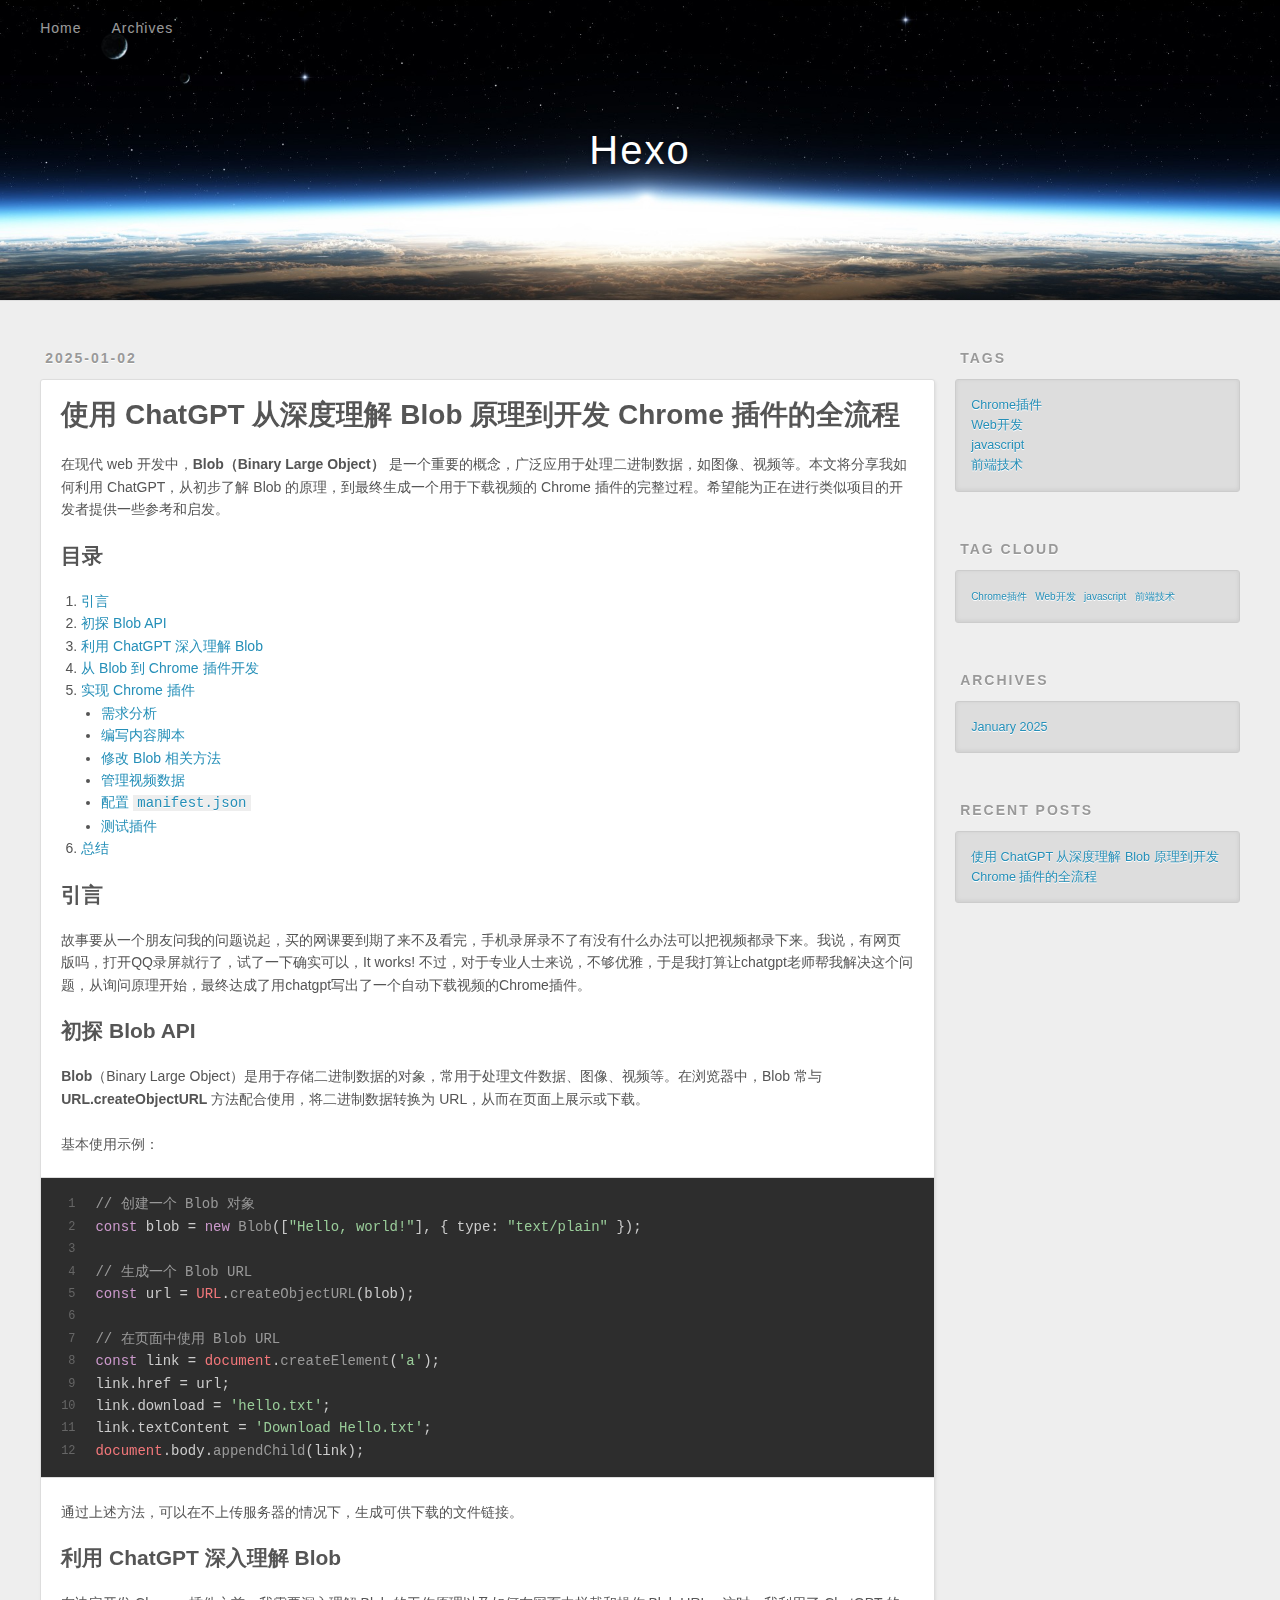
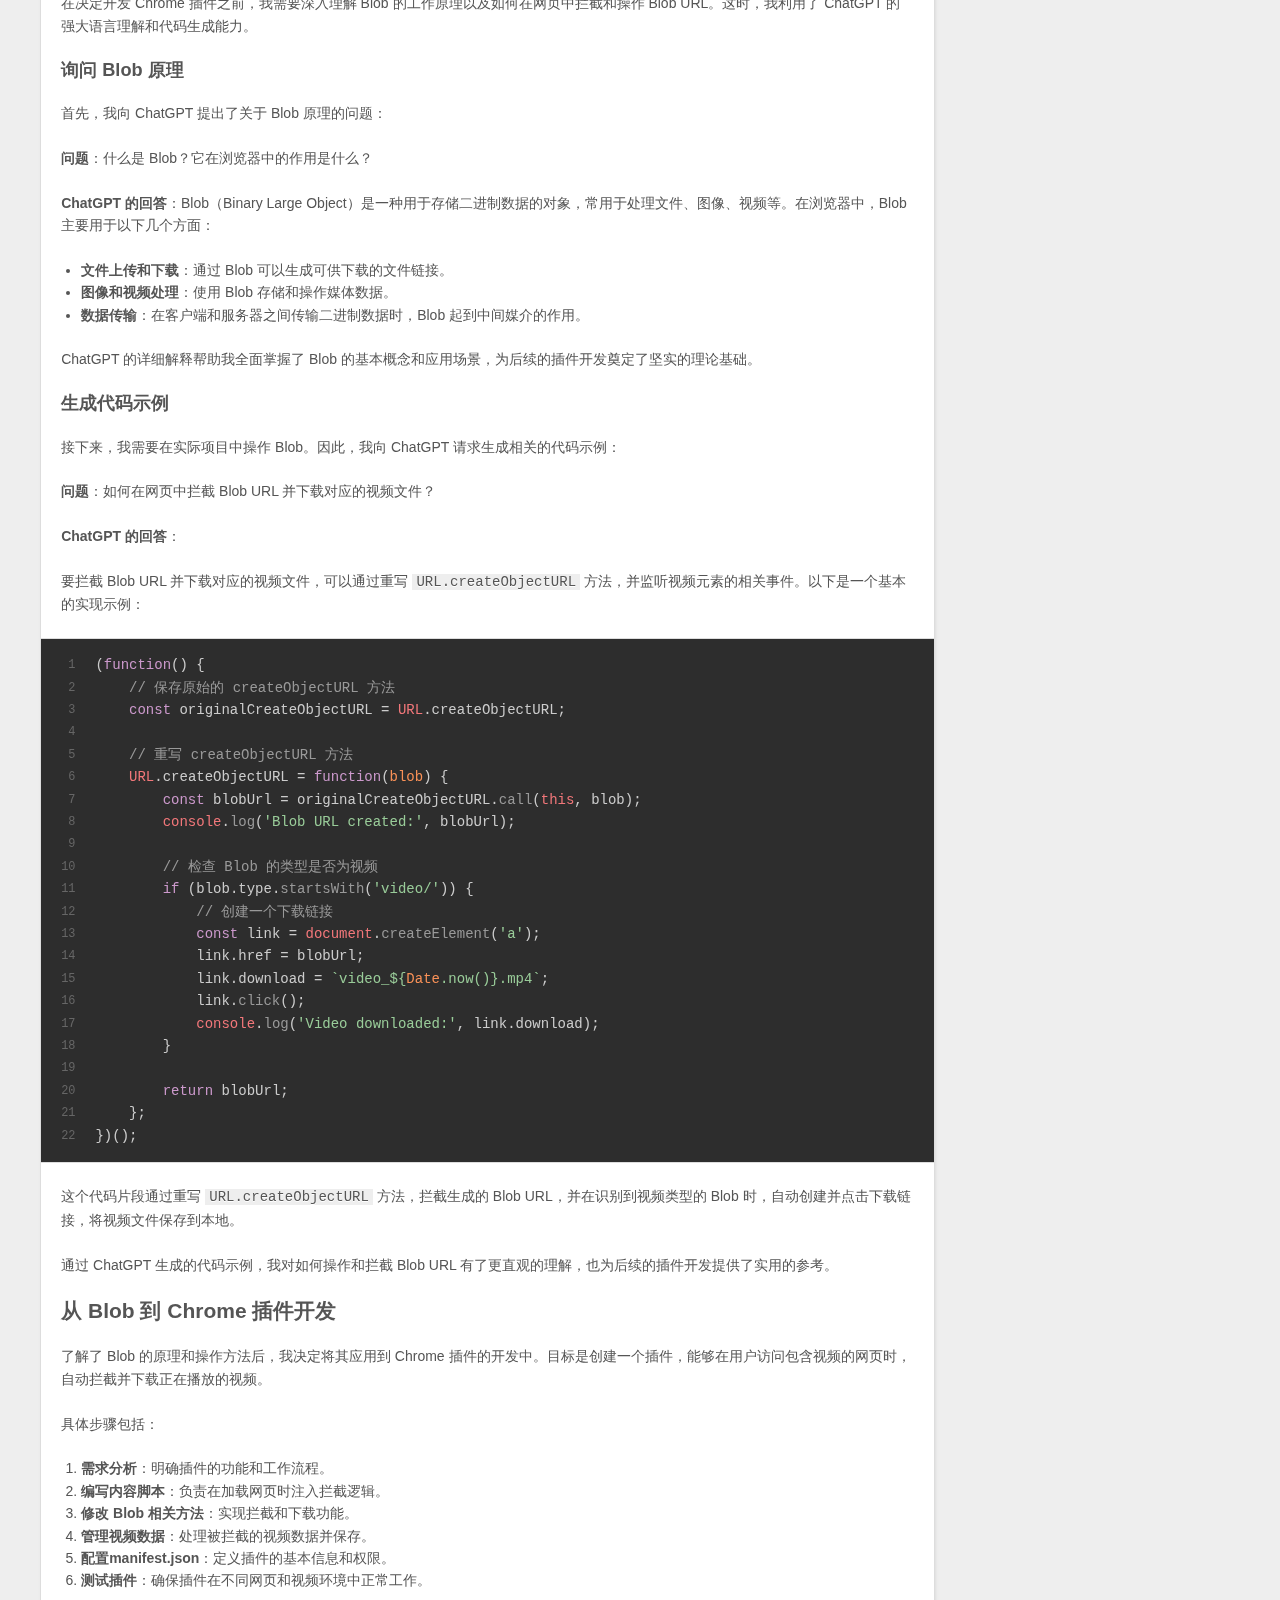
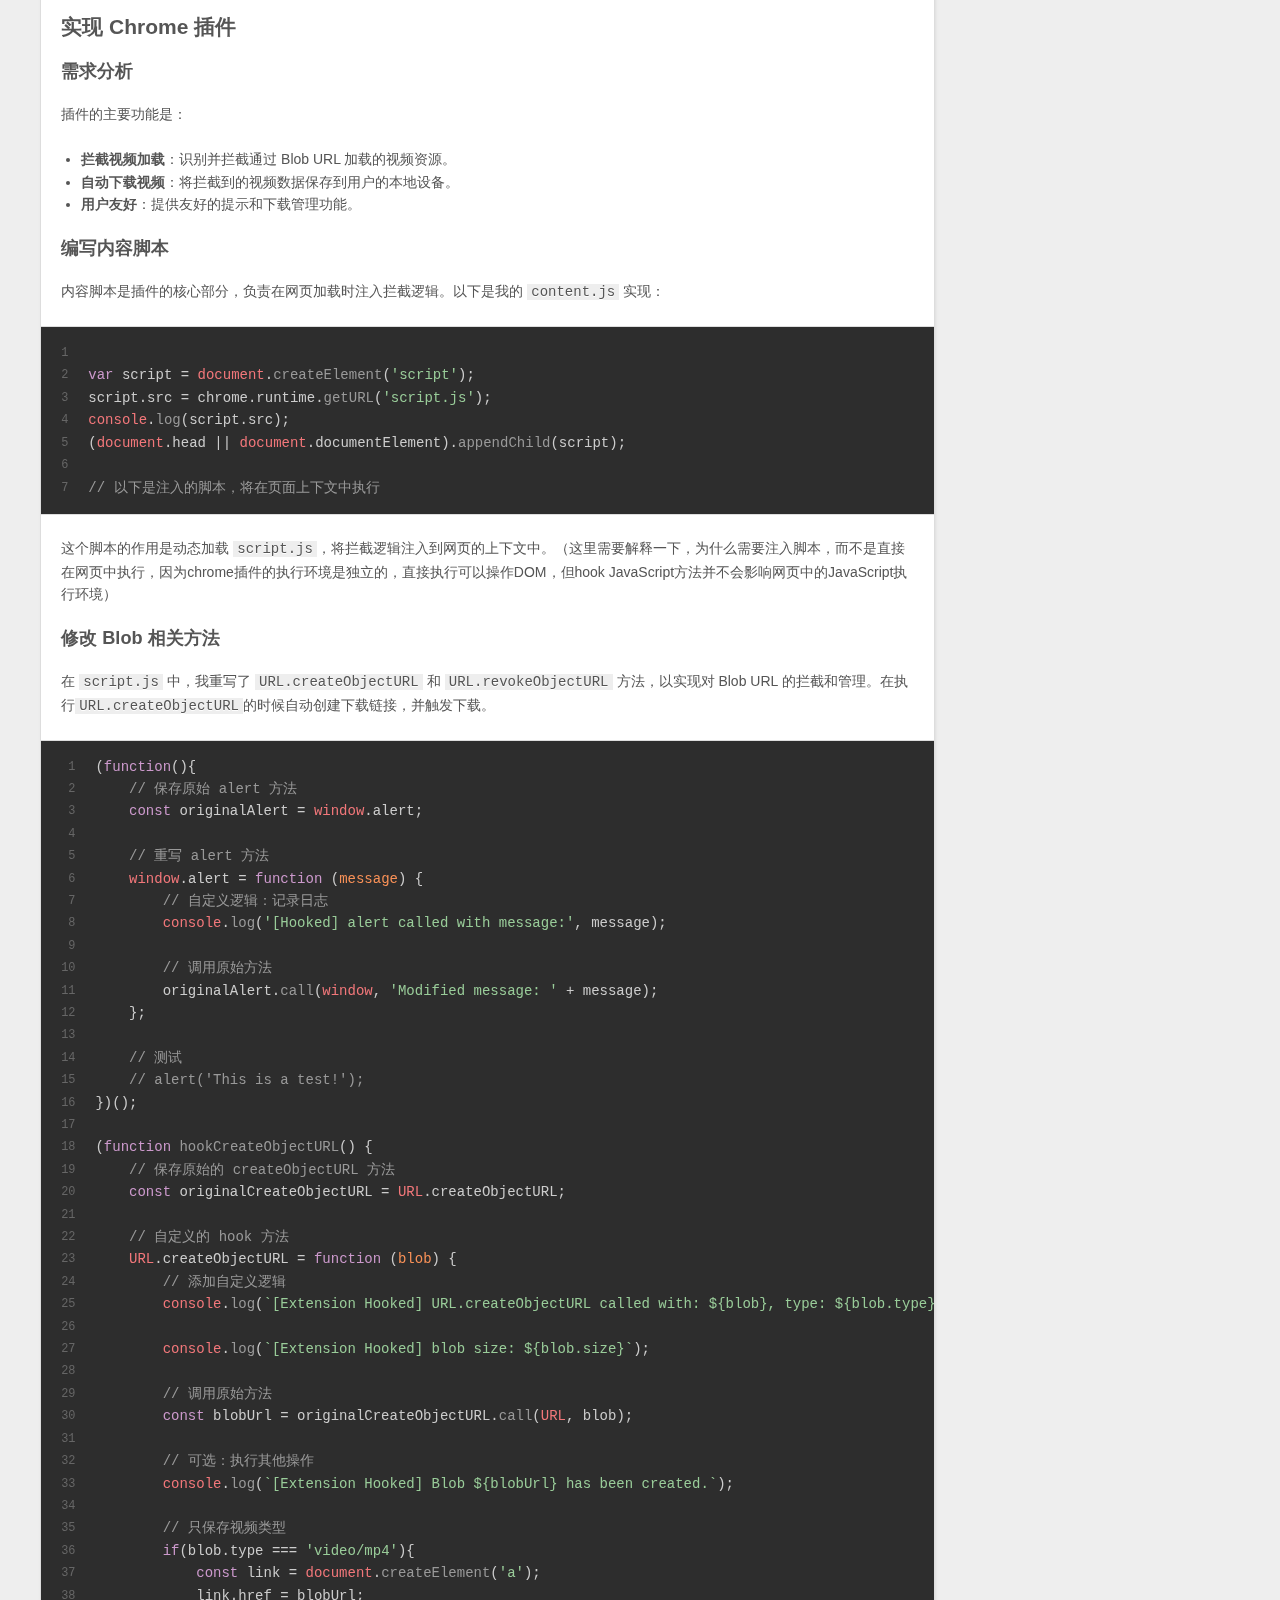
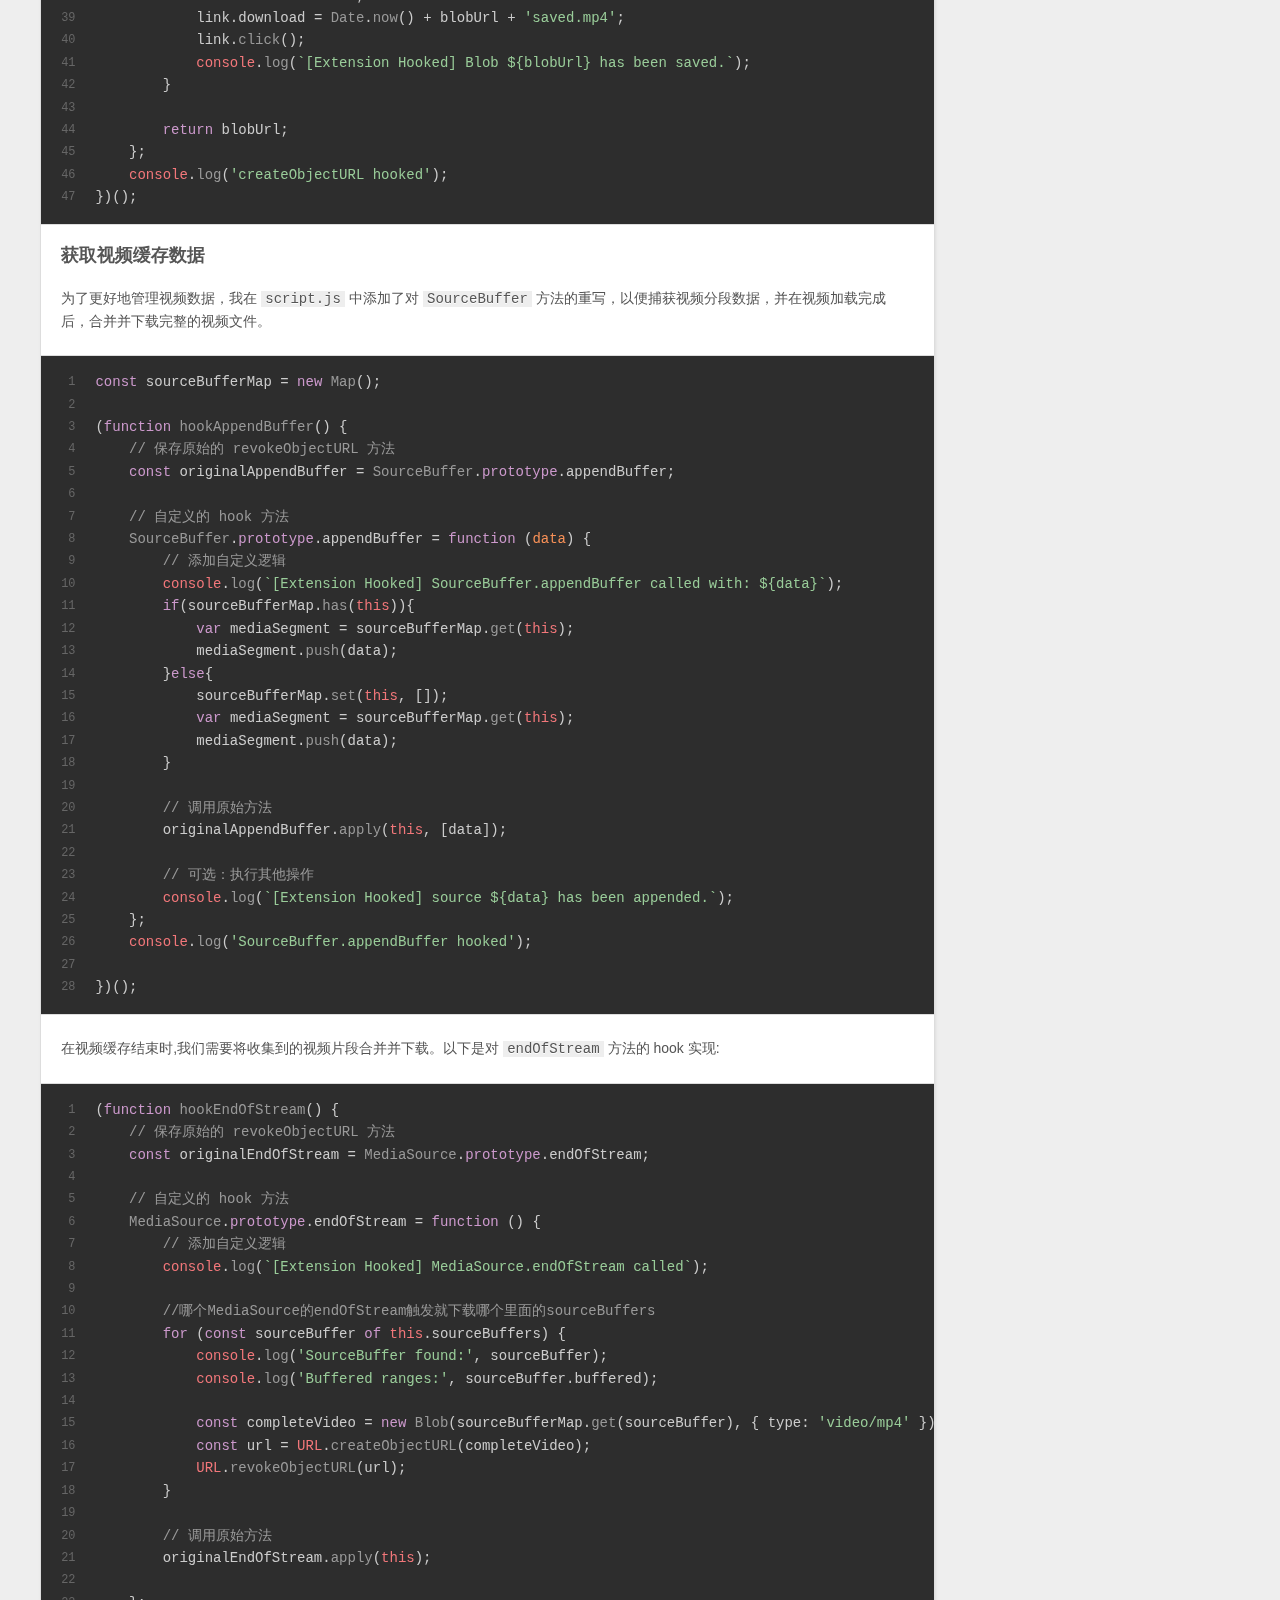
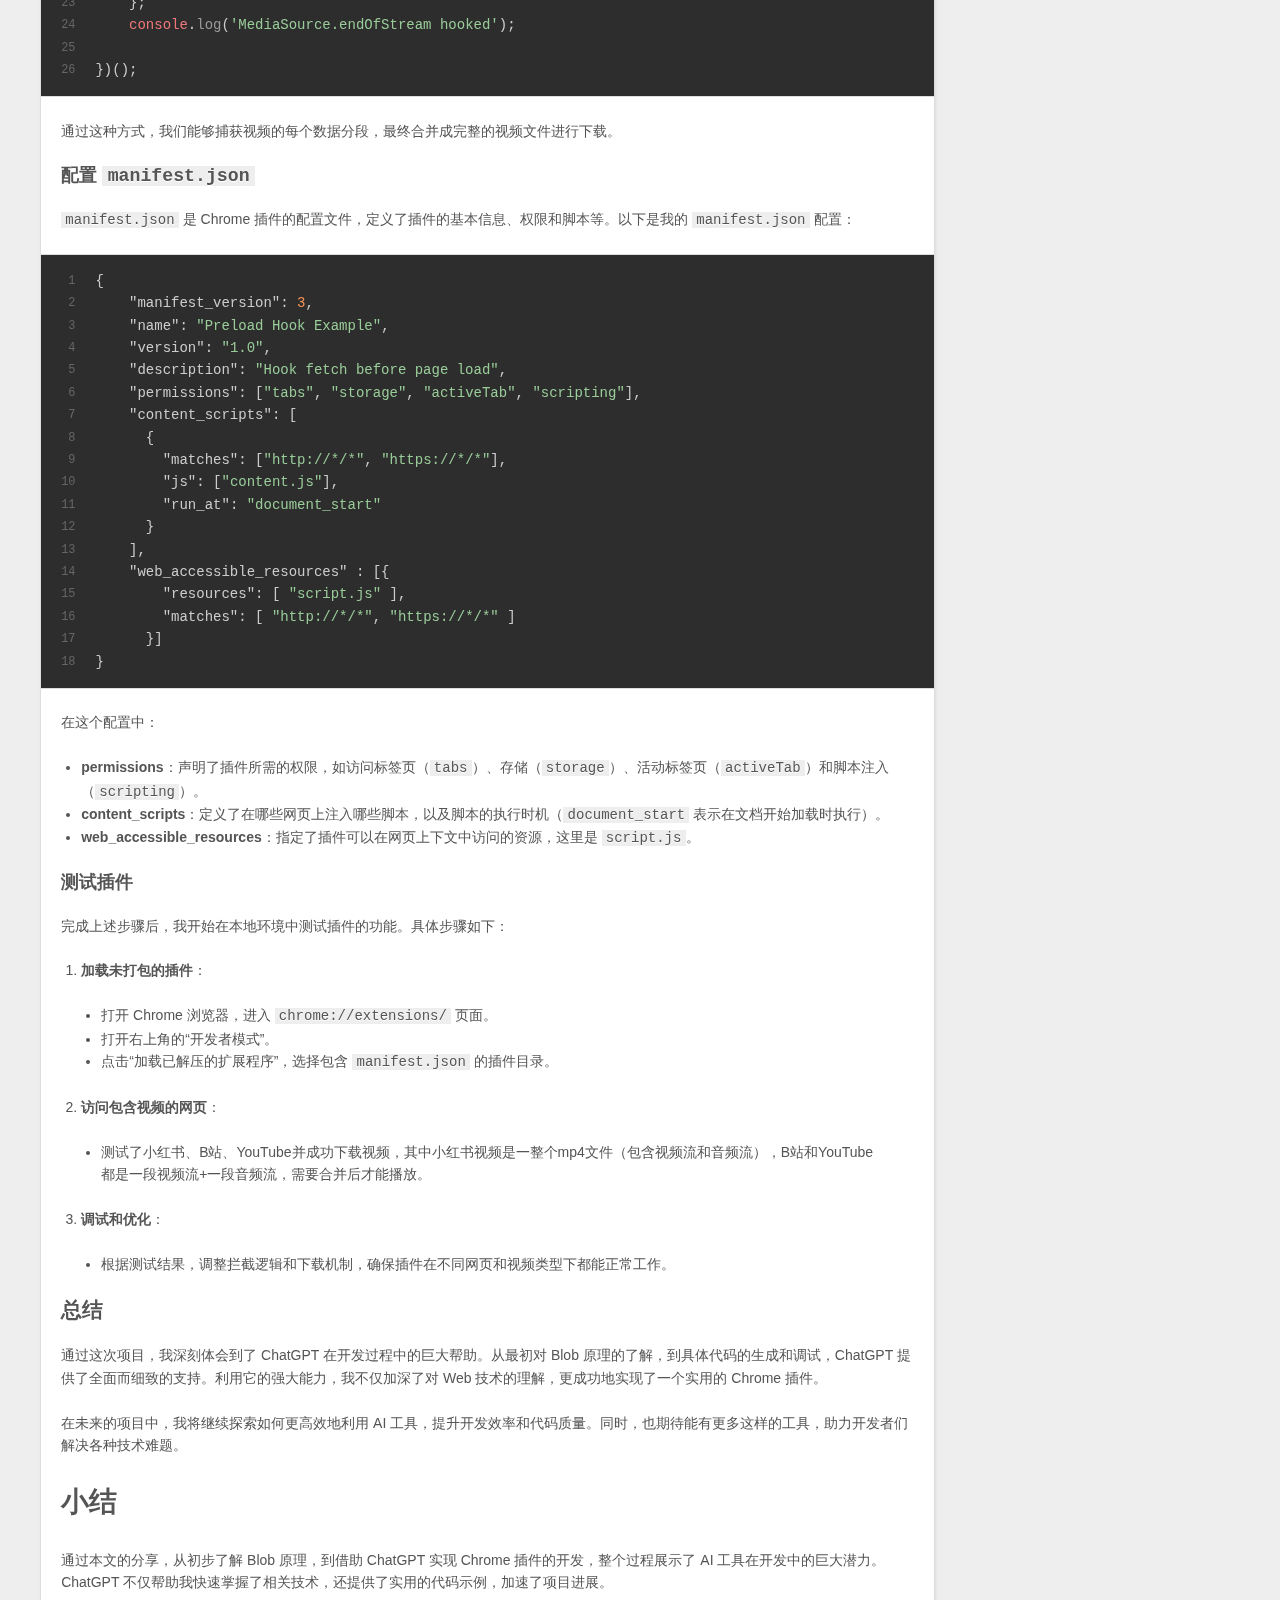
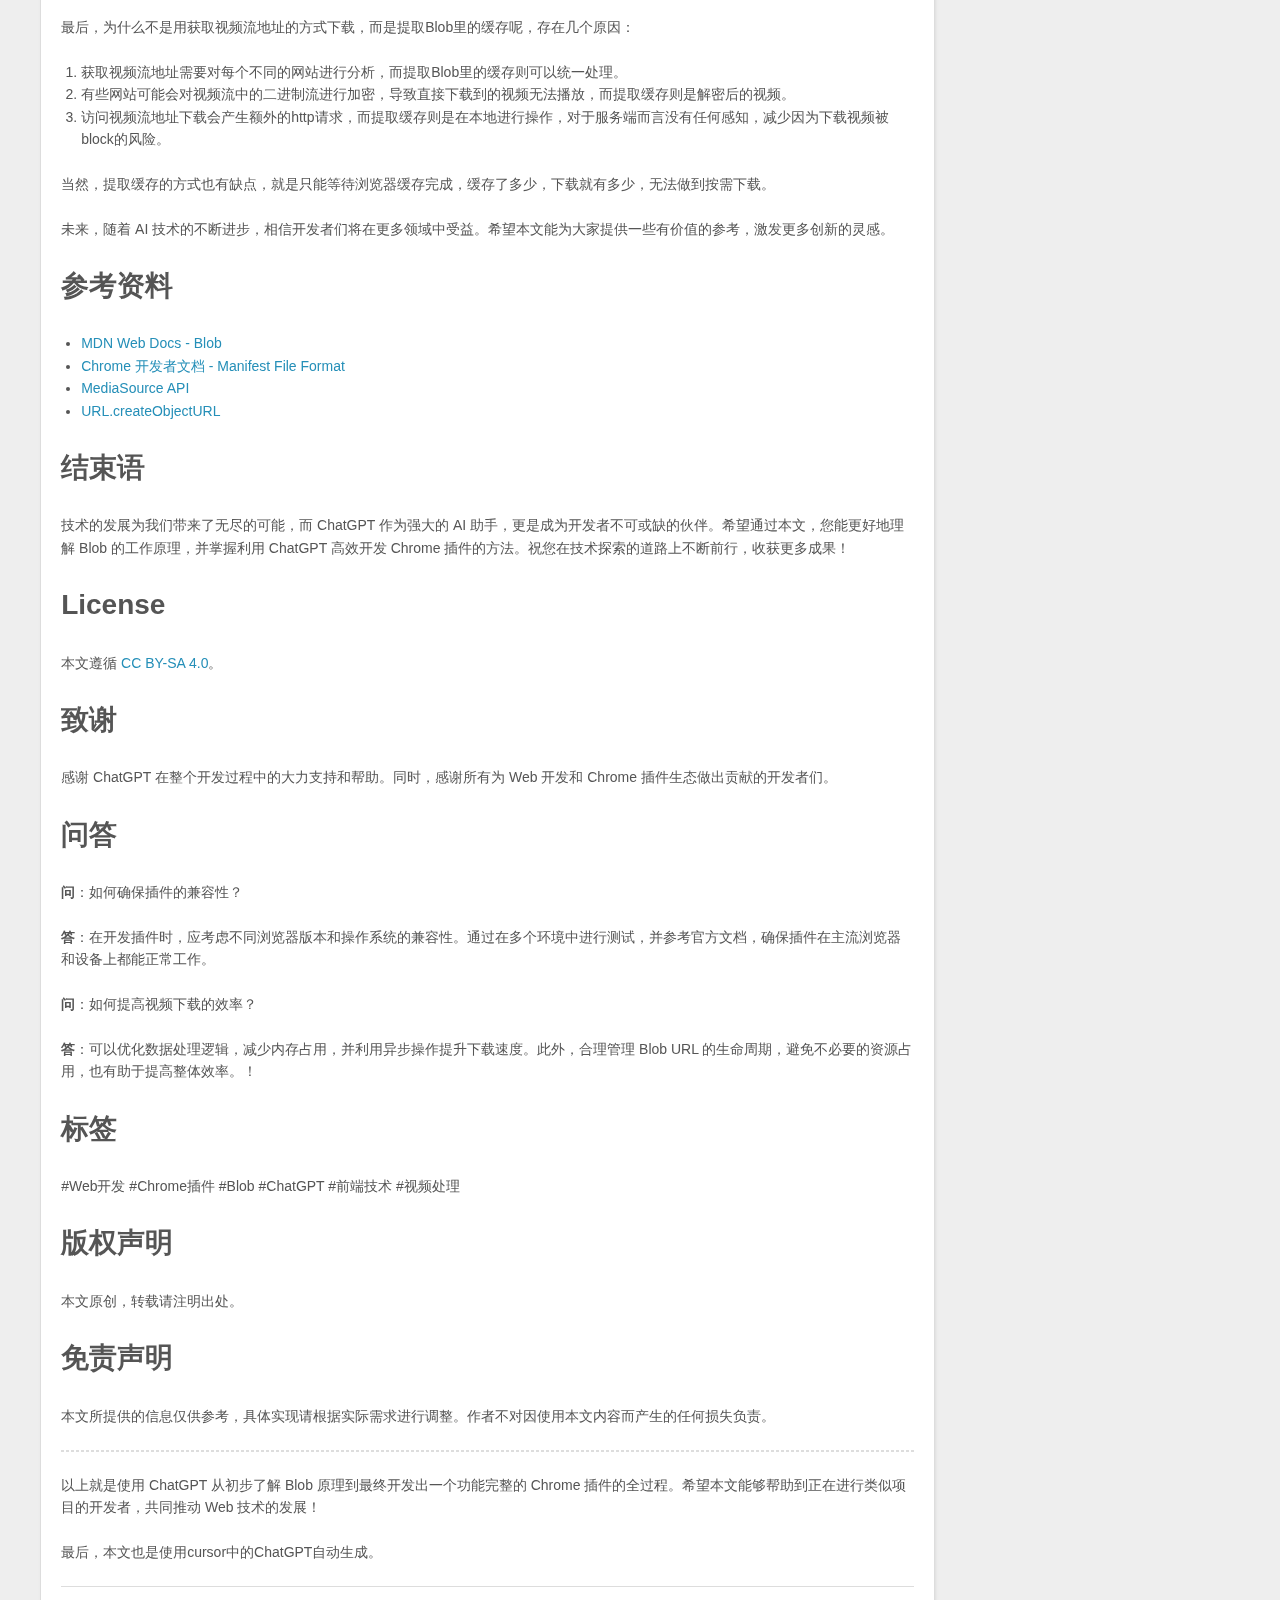
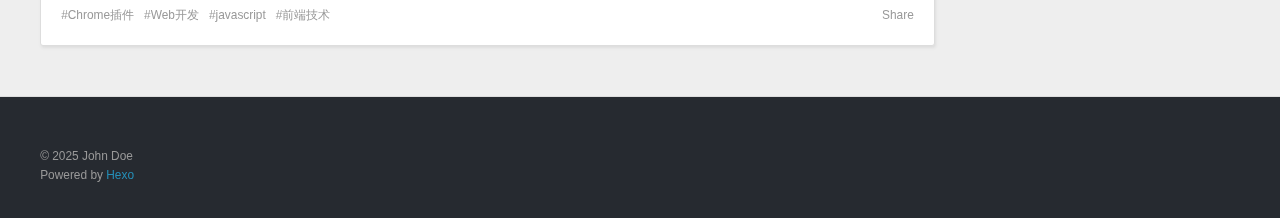
==== index.html @ 0935c84c "Site updated: 2025-01-02 14:29:28" ====
<!DOCTYPE html>
<html>
<head>
  <meta charset="utf-8">
  
  
  <title>Hexo</title>
  <meta name="viewport" content="width=device-width, initial-scale=1, shrink-to-fit=no">
  <meta property="og:type" content="website">
<meta property="og:title" content="Hexo">
<meta property="og:url" content="http://example.com/index.html">
<meta property="og:site_name" content="Hexo">
<meta property="og:locale" content="en_US">
<meta property="article:author" content="John Doe">
<meta name="twitter:card" content="summary">
  
    <link rel="alternate" href="/atom.xml" title="Hexo" type="application/atom+xml">
  
  
    <link rel="shortcut icon" href="/favicon.png">
  
  
  
<link rel="stylesheet" href="/css/style.css">

  
    
<link rel="stylesheet" href="/fancybox/jquery.fancybox.min.css">

  
  
<meta name="generator" content="Hexo 7.3.0"></head>

<body>
  <div id="container">
    <div id="wrap">
      <header id="header">
  <div id="banner"></div>
  <div id="header-outer" class="outer">
    <div id="header-title" class="inner">
      <h1 id="logo-wrap">
        <a href="/" id="logo">Hexo</a>
      </h1>
      
    </div>
    <div id="header-inner" class="inner">
      <nav id="main-nav">
        <a id="main-nav-toggle" class="nav-icon"><span class="fa fa-bars"></span></a>
        
          <a class="main-nav-link" href="/">Home</a>
        
          <a class="main-nav-link" href="/archives">Archives</a>
        
      </nav>
      <nav id="sub-nav">
        
        
          <a class="nav-icon" href="/atom.xml" title="RSS Feed"><span class="fa fa-rss"></span></a>
        
        <a class="nav-icon nav-search-btn" title="Search"><span class="fa fa-search"></span></a>
      </nav>
      <div id="search-form-wrap">
        <form action="//google.com/search" method="get" accept-charset="UTF-8" class="search-form"><input type="search" name="q" class="search-form-input" placeholder="Search"><button type="submit" class="search-form-submit">&#xF002;</button><input type="hidden" name="sitesearch" value="http://example.com"></form>
      </div>
    </div>
  </div>
</header>

      <div class="outer">
        <section id="main">
  
    <article id="post-download-extension" class="h-entry article article-type-post" itemprop="blogPost" itemscope itemtype="https://schema.org/BlogPosting">
  <div class="article-meta">
    <a href="/2025/01/02/download-extension/" class="article-date">
  <time class="dt-published" datetime="2025-01-02T05:50:24.000Z" itemprop="datePublished">2025-01-02</time>
</a>
    
  </div>
  <div class="article-inner">
    
    
      <header class="article-header">
        
  
    <h1 itemprop="name">
      <a class="p-name article-title" href="/2025/01/02/download-extension/">使用 ChatGPT 从深度理解 Blob 原理到开发 Chrome 插件的全流程</a>
    </h1>
  

      </header>
    
    <div class="e-content article-entry" itemprop="articleBody">
      
        <p>在现代 web 开发中，<strong>Blob（Binary Large Object）</strong> 是一个重要的概念，广泛应用于处理二进制数据，如图像、视频等。本文将分享我如何利用 ChatGPT，从初步了解 Blob 的原理，到最终生成一个用于下载视频的 Chrome 插件的完整过程。希望能为正在进行类似项目的开发者提供一些参考和启发。</p>
<h2 id="目录"><a href="#目录" class="headerlink" title="目录"></a>目录</h2><ol>
<li><a href="#%E5%BC%95%E8%A8%80">引言</a></li>
<li><a href="#%E5%88%9D%E6%8E%A2-Blob-API">初探 Blob API</a></li>
<li><a href="#%E5%88%A9%E7%94%A8-chatgpt-%E6%B7%B1%E5%85%A5%E7%90%86%E8%A7%A3-blob">利用 ChatGPT 深入理解 Blob</a></li>
<li><a href="#%E4%BB%8E-blob-%E5%88%B0-chrome-%E6%8F%92%E4%BB%B6%E5%BC%80%E5%8F%91">从 Blob 到 Chrome 插件开发</a></li>
<li><a href="#%E5%AE%9E%E7%8E%B0-chrome-%E6%8F%92%E4%BB%B6">实现 Chrome 插件</a><ul>
<li><a href="#%E9%9C%80%E6%B1%82%E5%88%86%E6%9E%90">需求分析</a></li>
<li><a href="#%E7%BC%96%E5%86%99%E5%86%85%E5%AE%B9%E8%84%9A%E6%9C%AC">编写内容脚本</a></li>
<li><a href="#%E4%BF%AE%E6%94%B9-blob-%E7%9B%B8%E5%85%B3%E6%96%B9%E6%B3%95">修改 Blob 相关方法</a></li>
<li><a href="#%E7%AE%A1%E7%90%86%E8%A7%86%E9%A2%91%E6%95%B0%E6%8D%AE">管理视频数据</a></li>
<li><a href="#%E9%85%8D%E7%BD%AE-manifestjson">配置 <code>manifest.json</code></a></li>
<li><a href="#%E6%B5%8B%E8%AF%95%E6%8F%92%E4%BB%B6">测试插件</a></li>
</ul>
</li>
<li><a href="#%E6%80%BB%E7%BB%93">总结</a></li>
</ol>
<h2 id="引言"><a href="#引言" class="headerlink" title="引言"></a>引言</h2><p>故事要从一个朋友问我的问题说起，买的网课要到期了来不及看完，手机录屏录不了有没有什么办法可以把视频都录下来。我说，有网页版吗，打开QQ录屏就行了，试了一下确实可以，It works! 不过，对于专业人士来说，不够优雅，于是我打算让chatgpt老师帮我解决这个问题，从询问原理开始，最终达成了用chatgpt写出了一个自动下载视频的Chrome插件。</p>
<h2 id="初探-Blob-API"><a href="#初探-Blob-API" class="headerlink" title="初探 Blob API"></a>初探 Blob API</h2><p><strong>Blob</strong>（Binary Large Object）是用于存储二进制数据的对象，常用于处理文件数据、图像、视频等。在浏览器中，Blob 常与 <strong>URL.createObjectURL</strong> 方法配合使用，将二进制数据转换为 URL，从而在页面上展示或下载。</p>
<p>基本使用示例：</p>
<figure class="highlight javascript"><table><tr><td class="gutter"><pre><span class="line">1</span><br><span class="line">2</span><br><span class="line">3</span><br><span class="line">4</span><br><span class="line">5</span><br><span class="line">6</span><br><span class="line">7</span><br><span class="line">8</span><br><span class="line">9</span><br><span class="line">10</span><br><span class="line">11</span><br><span class="line">12</span><br></pre></td><td class="code"><pre><span class="line"><span class="comment">// 创建一个 Blob 对象</span></span><br><span class="line"><span class="keyword">const</span> blob = <span class="keyword">new</span> <span class="title class_">Blob</span>([<span class="string">&quot;Hello, world!&quot;</span>], &#123; <span class="attr">type</span>: <span class="string">&quot;text/plain&quot;</span> &#125;);</span><br><span class="line"></span><br><span class="line"><span class="comment">// 生成一个 Blob URL</span></span><br><span class="line"><span class="keyword">const</span> url = <span class="variable constant_">URL</span>.<span class="title function_">createObjectURL</span>(blob);</span><br><span class="line"></span><br><span class="line"><span class="comment">// 在页面中使用 Blob URL</span></span><br><span class="line"><span class="keyword">const</span> link = <span class="variable language_">document</span>.<span class="title function_">createElement</span>(<span class="string">&#x27;a&#x27;</span>);</span><br><span class="line">link.<span class="property">href</span> = url;</span><br><span class="line">link.<span class="property">download</span> = <span class="string">&#x27;hello.txt&#x27;</span>;</span><br><span class="line">link.<span class="property">textContent</span> = <span class="string">&#x27;Download Hello.txt&#x27;</span>;</span><br><span class="line"><span class="variable language_">document</span>.<span class="property">body</span>.<span class="title function_">appendChild</span>(link);</span><br></pre></td></tr></table></figure>

<p>通过上述方法，可以在不上传服务器的情况下，生成可供下载的文件链接。</p>
<h2 id="利用-ChatGPT-深入理解-Blob"><a href="#利用-ChatGPT-深入理解-Blob" class="headerlink" title="利用 ChatGPT 深入理解 Blob"></a>利用 ChatGPT 深入理解 Blob</h2><p>在决定开发 Chrome 插件之前，我需要深入理解 Blob 的工作原理以及如何在网页中拦截和操作 Blob URL。这时，我利用了 ChatGPT 的强大语言理解和代码生成能力。</p>
<h3 id="询问-Blob-原理"><a href="#询问-Blob-原理" class="headerlink" title="询问 Blob 原理"></a>询问 Blob 原理</h3><p>首先，我向 ChatGPT 提出了关于 Blob 原理的问题：</p>
<p><strong>问题</strong>：什么是 Blob？它在浏览器中的作用是什么？</p>
<p><strong>ChatGPT 的回答</strong>：Blob（Binary Large Object）是一种用于存储二进制数据的对象，常用于处理文件、图像、视频等。在浏览器中，Blob 主要用于以下几个方面：</p>
<ul>
<li><strong>文件上传和下载</strong>：通过 Blob 可以生成可供下载的文件链接。</li>
<li><strong>图像和视频处理</strong>：使用 Blob 存储和操作媒体数据。</li>
<li><strong>数据传输</strong>：在客户端和服务器之间传输二进制数据时，Blob 起到中间媒介的作用。</li>
</ul>
<p>ChatGPT 的详细解释帮助我全面掌握了 Blob 的基本概念和应用场景，为后续的插件开发奠定了坚实的理论基础。</p>
<h3 id="生成代码示例"><a href="#生成代码示例" class="headerlink" title="生成代码示例"></a>生成代码示例</h3><p>接下来，我需要在实际项目中操作 Blob。因此，我向 ChatGPT 请求生成相关的代码示例：</p>
<p><strong>问题</strong>：如何在网页中拦截 Blob URL 并下载对应的视频文件？</p>
<p><strong>ChatGPT 的回答</strong>：</p>
<p>要拦截 Blob URL 并下载对应的视频文件，可以通过重写 <code>URL.createObjectURL</code> 方法，并监听视频元素的相关事件。以下是一个基本的实现示例：</p>
<figure class="highlight javascript"><table><tr><td class="gutter"><pre><span class="line">1</span><br><span class="line">2</span><br><span class="line">3</span><br><span class="line">4</span><br><span class="line">5</span><br><span class="line">6</span><br><span class="line">7</span><br><span class="line">8</span><br><span class="line">9</span><br><span class="line">10</span><br><span class="line">11</span><br><span class="line">12</span><br><span class="line">13</span><br><span class="line">14</span><br><span class="line">15</span><br><span class="line">16</span><br><span class="line">17</span><br><span class="line">18</span><br><span class="line">19</span><br><span class="line">20</span><br><span class="line">21</span><br><span class="line">22</span><br></pre></td><td class="code"><pre><span class="line">(<span class="keyword">function</span>(<span class="params"></span>) &#123;</span><br><span class="line">    <span class="comment">// 保存原始的 createObjectURL 方法</span></span><br><span class="line">    <span class="keyword">const</span> originalCreateObjectURL = <span class="variable constant_">URL</span>.<span class="property">createObjectURL</span>;</span><br><span class="line"></span><br><span class="line">    <span class="comment">// 重写 createObjectURL 方法</span></span><br><span class="line">    <span class="variable constant_">URL</span>.<span class="property">createObjectURL</span> = <span class="keyword">function</span>(<span class="params">blob</span>) &#123;</span><br><span class="line">        <span class="keyword">const</span> blobUrl = originalCreateObjectURL.<span class="title function_">call</span>(<span class="variable language_">this</span>, blob);</span><br><span class="line">        <span class="variable language_">console</span>.<span class="title function_">log</span>(<span class="string">&#x27;Blob URL created:&#x27;</span>, blobUrl);</span><br><span class="line"></span><br><span class="line">        <span class="comment">// 检查 Blob 的类型是否为视频</span></span><br><span class="line">        <span class="keyword">if</span> (blob.<span class="property">type</span>.<span class="title function_">startsWith</span>(<span class="string">&#x27;video/&#x27;</span>)) &#123;</span><br><span class="line">            <span class="comment">// 创建一个下载链接</span></span><br><span class="line">            <span class="keyword">const</span> link = <span class="variable language_">document</span>.<span class="title function_">createElement</span>(<span class="string">&#x27;a&#x27;</span>);</span><br><span class="line">            link.<span class="property">href</span> = blobUrl;</span><br><span class="line">            link.<span class="property">download</span> = <span class="string">`video_<span class="subst">$&#123;<span class="built_in">Date</span>.now()&#125;</span>.mp4`</span>;</span><br><span class="line">            link.<span class="title function_">click</span>();</span><br><span class="line">            <span class="variable language_">console</span>.<span class="title function_">log</span>(<span class="string">&#x27;Video downloaded:&#x27;</span>, link.<span class="property">download</span>);</span><br><span class="line">        &#125;</span><br><span class="line"></span><br><span class="line">        <span class="keyword">return</span> blobUrl;</span><br><span class="line">    &#125;;</span><br><span class="line">&#125;)();</span><br></pre></td></tr></table></figure>

<p>这个代码片段通过重写 <code>URL.createObjectURL</code> 方法，拦截生成的 Blob URL，并在识别到视频类型的 Blob 时，自动创建并点击下载链接，将视频文件保存到本地。</p>
<p>通过 ChatGPT 生成的代码示例，我对如何操作和拦截 Blob URL 有了更直观的理解，也为后续的插件开发提供了实用的参考。</p>
<h2 id="从-Blob-到-Chrome-插件开发"><a href="#从-Blob-到-Chrome-插件开发" class="headerlink" title="从 Blob 到 Chrome 插件开发"></a>从 Blob 到 Chrome 插件开发</h2><p>了解了 Blob 的原理和操作方法后，我决定将其应用到 Chrome 插件的开发中。目标是创建一个插件，能够在用户访问包含视频的网页时，自动拦截并下载正在播放的视频。</p>
<p>具体步骤包括：</p>
<ol>
<li><strong>需求分析</strong>：明确插件的功能和工作流程。</li>
<li><strong>编写内容脚本</strong>：负责在加载网页时注入拦截逻辑。</li>
<li><strong>修改 Blob 相关方法</strong>：实现拦截和下载功能。</li>
<li><strong>管理视频数据</strong>：处理被拦截的视频数据并保存。</li>
<li><strong>配置manifest.json</strong>：定义插件的基本信息和权限。</li>
<li><strong>测试插件</strong>：确保插件在不同网页和视频环境中正常工作。</li>
</ol>
<h2 id="实现-Chrome-插件"><a href="#实现-Chrome-插件" class="headerlink" title="实现 Chrome 插件"></a>实现 Chrome 插件</h2><h3 id="需求分析"><a href="#需求分析" class="headerlink" title="需求分析"></a>需求分析</h3><p>插件的主要功能是：</p>
<ul>
<li><strong>拦截视频加载</strong>：识别并拦截通过 Blob URL 加载的视频资源。</li>
<li><strong>自动下载视频</strong>：将拦截到的视频数据保存到用户的本地设备。</li>
<li><strong>用户友好</strong>：提供友好的提示和下载管理功能。</li>
</ul>
<h3 id="编写内容脚本"><a href="#编写内容脚本" class="headerlink" title="编写内容脚本"></a>编写内容脚本</h3><p>内容脚本是插件的核心部分，负责在网页加载时注入拦截逻辑。以下是我的 <code>content.js</code> 实现：</p>
<figure class="highlight javascript"><table><tr><td class="gutter"><pre><span class="line">1</span><br><span class="line">2</span><br><span class="line">3</span><br><span class="line">4</span><br><span class="line">5</span><br><span class="line">6</span><br><span class="line">7</span><br></pre></td><td class="code"><pre><span class="line"></span><br><span class="line"><span class="keyword">var</span> script = <span class="variable language_">document</span>.<span class="title function_">createElement</span>(<span class="string">&#x27;script&#x27;</span>);</span><br><span class="line">script.<span class="property">src</span> = chrome.<span class="property">runtime</span>.<span class="title function_">getURL</span>(<span class="string">&#x27;script.js&#x27;</span>);</span><br><span class="line"><span class="variable language_">console</span>.<span class="title function_">log</span>(script.<span class="property">src</span>);</span><br><span class="line">(<span class="variable language_">document</span>.<span class="property">head</span> || <span class="variable language_">document</span>.<span class="property">documentElement</span>).<span class="title function_">appendChild</span>(script);</span><br><span class="line"></span><br><span class="line"><span class="comment">// 以下是注入的脚本，将在页面上下文中执行</span></span><br></pre></td></tr></table></figure>

<p>这个脚本的作用是动态加载 <code>script.js</code>，将拦截逻辑注入到网页的上下文中。（这里需要解释一下，为什么需要注入脚本，而不是直接在网页中执行，因为chrome插件的执行环境是独立的，直接执行可以操作DOM，但hook JavaScript方法并不会影响网页中的JavaScript执行环境）</p>
<h3 id="修改-Blob-相关方法"><a href="#修改-Blob-相关方法" class="headerlink" title="修改 Blob 相关方法"></a>修改 Blob 相关方法</h3><p>在 <code>script.js</code> 中，我重写了 <code>URL.createObjectURL</code> 和 <code>URL.revokeObjectURL</code> 方法，以实现对 Blob URL 的拦截和管理。在执行<code>URL.createObjectURL</code>的时候自动创建下载链接，并触发下载。</p>
<figure class="highlight javascript"><table><tr><td class="gutter"><pre><span class="line">1</span><br><span class="line">2</span><br><span class="line">3</span><br><span class="line">4</span><br><span class="line">5</span><br><span class="line">6</span><br><span class="line">7</span><br><span class="line">8</span><br><span class="line">9</span><br><span class="line">10</span><br><span class="line">11</span><br><span class="line">12</span><br><span class="line">13</span><br><span class="line">14</span><br><span class="line">15</span><br><span class="line">16</span><br><span class="line">17</span><br><span class="line">18</span><br><span class="line">19</span><br><span class="line">20</span><br><span class="line">21</span><br><span class="line">22</span><br><span class="line">23</span><br><span class="line">24</span><br><span class="line">25</span><br><span class="line">26</span><br><span class="line">27</span><br><span class="line">28</span><br><span class="line">29</span><br><span class="line">30</span><br><span class="line">31</span><br><span class="line">32</span><br><span class="line">33</span><br><span class="line">34</span><br><span class="line">35</span><br><span class="line">36</span><br><span class="line">37</span><br><span class="line">38</span><br><span class="line">39</span><br><span class="line">40</span><br><span class="line">41</span><br><span class="line">42</span><br><span class="line">43</span><br><span class="line">44</span><br><span class="line">45</span><br><span class="line">46</span><br><span class="line">47</span><br></pre></td><td class="code"><pre><span class="line">(<span class="keyword">function</span>(<span class="params"></span>)&#123;</span><br><span class="line">    <span class="comment">// 保存原始 alert 方法</span></span><br><span class="line">    <span class="keyword">const</span> originalAlert = <span class="variable language_">window</span>.<span class="property">alert</span>;</span><br><span class="line"></span><br><span class="line">    <span class="comment">// 重写 alert 方法</span></span><br><span class="line">    <span class="variable language_">window</span>.<span class="property">alert</span> = <span class="keyword">function</span> (<span class="params">message</span>) &#123;</span><br><span class="line">        <span class="comment">// 自定义逻辑：记录日志</span></span><br><span class="line">        <span class="variable language_">console</span>.<span class="title function_">log</span>(<span class="string">&#x27;[Hooked] alert called with message:&#x27;</span>, message);</span><br><span class="line"></span><br><span class="line">        <span class="comment">// 调用原始方法</span></span><br><span class="line">        originalAlert.<span class="title function_">call</span>(<span class="variable language_">window</span>, <span class="string">&#x27;Modified message: &#x27;</span> + message);</span><br><span class="line">    &#125;;</span><br><span class="line"></span><br><span class="line">    <span class="comment">// 测试</span></span><br><span class="line">    <span class="comment">// alert(&#x27;This is a test!&#x27;);</span></span><br><span class="line">&#125;)();</span><br><span class="line"></span><br><span class="line">(<span class="keyword">function</span> <span class="title function_">hookCreateObjectURL</span>(<span class="params"></span>) &#123;</span><br><span class="line">    <span class="comment">// 保存原始的 createObjectURL 方法</span></span><br><span class="line">    <span class="keyword">const</span> originalCreateObjectURL = <span class="variable constant_">URL</span>.<span class="property">createObjectURL</span>;</span><br><span class="line"></span><br><span class="line">    <span class="comment">// 自定义的 hook 方法</span></span><br><span class="line">    <span class="variable constant_">URL</span>.<span class="property">createObjectURL</span> = <span class="keyword">function</span> (<span class="params">blob</span>) &#123;</span><br><span class="line">        <span class="comment">// 添加自定义逻辑</span></span><br><span class="line">        <span class="variable language_">console</span>.<span class="title function_">log</span>(<span class="string">`[Extension Hooked] URL.createObjectURL called with: <span class="subst">$&#123;blob&#125;</span>, type: <span class="subst">$&#123;blob.type&#125;</span>`</span>);</span><br><span class="line"></span><br><span class="line">        <span class="variable language_">console</span>.<span class="title function_">log</span>(<span class="string">`[Extension Hooked] blob size: <span class="subst">$&#123;blob.size&#125;</span>`</span>);</span><br><span class="line"></span><br><span class="line">        <span class="comment">// 调用原始方法</span></span><br><span class="line">        <span class="keyword">const</span> blobUrl = originalCreateObjectURL.<span class="title function_">call</span>(<span class="variable constant_">URL</span>, blob);</span><br><span class="line"></span><br><span class="line">        <span class="comment">// 可选：执行其他操作</span></span><br><span class="line">        <span class="variable language_">console</span>.<span class="title function_">log</span>(<span class="string">`[Extension Hooked] Blob <span class="subst">$&#123;blobUrl&#125;</span> has been created.`</span>);</span><br><span class="line"></span><br><span class="line">        <span class="comment">// 只保存视频类型</span></span><br><span class="line">        <span class="keyword">if</span>(blob.<span class="property">type</span> === <span class="string">&#x27;video/mp4&#x27;</span>)&#123;</span><br><span class="line">            <span class="keyword">const</span> link = <span class="variable language_">document</span>.<span class="title function_">createElement</span>(<span class="string">&#x27;a&#x27;</span>);</span><br><span class="line">            link.<span class="property">href</span> = blobUrl;</span><br><span class="line">            link.<span class="property">download</span> = <span class="title class_">Date</span>.<span class="title function_">now</span>() + blobUrl + <span class="string">&#x27;saved.mp4&#x27;</span>;</span><br><span class="line">            link.<span class="title function_">click</span>();</span><br><span class="line">            <span class="variable language_">console</span>.<span class="title function_">log</span>(<span class="string">`[Extension Hooked] Blob <span class="subst">$&#123;blobUrl&#125;</span> has been saved.`</span>);</span><br><span class="line">        &#125;</span><br><span class="line"></span><br><span class="line">        <span class="keyword">return</span> blobUrl;</span><br><span class="line">    &#125;;</span><br><span class="line">    <span class="variable language_">console</span>.<span class="title function_">log</span>(<span class="string">&#x27;createObjectURL hooked&#x27;</span>);</span><br><span class="line">&#125;)();</span><br></pre></td></tr></table></figure>

<h3 id="获取视频缓存数据"><a href="#获取视频缓存数据" class="headerlink" title="获取视频缓存数据"></a>获取视频缓存数据</h3><p>为了更好地管理视频数据，我在 <code>script.js</code> 中添加了对 <code>SourceBuffer</code> 方法的重写，以便捕获视频分段数据，并在视频加载完成后，合并并下载完整的视频文件。</p>
<figure class="highlight javascript"><table><tr><td class="gutter"><pre><span class="line">1</span><br><span class="line">2</span><br><span class="line">3</span><br><span class="line">4</span><br><span class="line">5</span><br><span class="line">6</span><br><span class="line">7</span><br><span class="line">8</span><br><span class="line">9</span><br><span class="line">10</span><br><span class="line">11</span><br><span class="line">12</span><br><span class="line">13</span><br><span class="line">14</span><br><span class="line">15</span><br><span class="line">16</span><br><span class="line">17</span><br><span class="line">18</span><br><span class="line">19</span><br><span class="line">20</span><br><span class="line">21</span><br><span class="line">22</span><br><span class="line">23</span><br><span class="line">24</span><br><span class="line">25</span><br><span class="line">26</span><br><span class="line">27</span><br><span class="line">28</span><br></pre></td><td class="code"><pre><span class="line"><span class="keyword">const</span> sourceBufferMap = <span class="keyword">new</span> <span class="title class_">Map</span>();</span><br><span class="line"></span><br><span class="line">(<span class="keyword">function</span> <span class="title function_">hookAppendBuffer</span>(<span class="params"></span>) &#123;</span><br><span class="line">    <span class="comment">// 保存原始的 revokeObjectURL 方法</span></span><br><span class="line">    <span class="keyword">const</span> originalAppendBuffer = <span class="title class_">SourceBuffer</span>.<span class="property"><span class="keyword">prototype</span></span>.<span class="property">appendBuffer</span>;</span><br><span class="line"></span><br><span class="line">    <span class="comment">// 自定义的 hook 方法</span></span><br><span class="line">    <span class="title class_">SourceBuffer</span>.<span class="property"><span class="keyword">prototype</span></span>.<span class="property">appendBuffer</span> = <span class="keyword">function</span> (<span class="params">data</span>) &#123;</span><br><span class="line">        <span class="comment">// 添加自定义逻辑</span></span><br><span class="line">        <span class="variable language_">console</span>.<span class="title function_">log</span>(<span class="string">`[Extension Hooked] SourceBuffer.appendBuffer called with: <span class="subst">$&#123;data&#125;</span>`</span>);</span><br><span class="line">        <span class="keyword">if</span>(sourceBufferMap.<span class="title function_">has</span>(<span class="variable language_">this</span>))&#123;</span><br><span class="line">            <span class="keyword">var</span> mediaSegment = sourceBufferMap.<span class="title function_">get</span>(<span class="variable language_">this</span>);</span><br><span class="line">            mediaSegment.<span class="title function_">push</span>(data);</span><br><span class="line">        &#125;<span class="keyword">else</span>&#123;</span><br><span class="line">            sourceBufferMap.<span class="title function_">set</span>(<span class="variable language_">this</span>, []);</span><br><span class="line">            <span class="keyword">var</span> mediaSegment = sourceBufferMap.<span class="title function_">get</span>(<span class="variable language_">this</span>);</span><br><span class="line">            mediaSegment.<span class="title function_">push</span>(data);</span><br><span class="line">        &#125;</span><br><span class="line"></span><br><span class="line">        <span class="comment">// 调用原始方法</span></span><br><span class="line">        originalAppendBuffer.<span class="title function_">apply</span>(<span class="variable language_">this</span>, [data]);</span><br><span class="line"></span><br><span class="line">        <span class="comment">// 可选：执行其他操作</span></span><br><span class="line">        <span class="variable language_">console</span>.<span class="title function_">log</span>(<span class="string">`[Extension Hooked] source <span class="subst">$&#123;data&#125;</span> has been appended.`</span>);</span><br><span class="line">    &#125;;</span><br><span class="line">    <span class="variable language_">console</span>.<span class="title function_">log</span>(<span class="string">&#x27;SourceBuffer.appendBuffer hooked&#x27;</span>);</span><br><span class="line"></span><br><span class="line">&#125;)();</span><br></pre></td></tr></table></figure>

<p>在视频缓存结束时,我们需要将收集到的视频片段合并并下载。以下是对 <code>endOfStream</code> 方法的 hook 实现:</p>
<figure class="highlight javascript"><table><tr><td class="gutter"><pre><span class="line">1</span><br><span class="line">2</span><br><span class="line">3</span><br><span class="line">4</span><br><span class="line">5</span><br><span class="line">6</span><br><span class="line">7</span><br><span class="line">8</span><br><span class="line">9</span><br><span class="line">10</span><br><span class="line">11</span><br><span class="line">12</span><br><span class="line">13</span><br><span class="line">14</span><br><span class="line">15</span><br><span class="line">16</span><br><span class="line">17</span><br><span class="line">18</span><br><span class="line">19</span><br><span class="line">20</span><br><span class="line">21</span><br><span class="line">22</span><br><span class="line">23</span><br><span class="line">24</span><br><span class="line">25</span><br><span class="line">26</span><br></pre></td><td class="code"><pre><span class="line">(<span class="keyword">function</span> <span class="title function_">hookEndOfStream</span>(<span class="params"></span>) &#123;</span><br><span class="line">    <span class="comment">// 保存原始的 revokeObjectURL 方法</span></span><br><span class="line">    <span class="keyword">const</span> originalEndOfStream = <span class="title class_">MediaSource</span>.<span class="property"><span class="keyword">prototype</span></span>.<span class="property">endOfStream</span>;</span><br><span class="line"></span><br><span class="line">    <span class="comment">// 自定义的 hook 方法</span></span><br><span class="line">    <span class="title class_">MediaSource</span>.<span class="property"><span class="keyword">prototype</span></span>.<span class="property">endOfStream</span> = <span class="keyword">function</span> (<span class="params"></span>) &#123;</span><br><span class="line">        <span class="comment">// 添加自定义逻辑</span></span><br><span class="line">        <span class="variable language_">console</span>.<span class="title function_">log</span>(<span class="string">`[Extension Hooked] MediaSource.endOfStream called`</span>);</span><br><span class="line"></span><br><span class="line">        <span class="comment">//哪个MediaSource的endOfStream触发就下载哪个里面的sourceBuffers</span></span><br><span class="line">        <span class="keyword">for</span> (<span class="keyword">const</span> sourceBuffer <span class="keyword">of</span> <span class="variable language_">this</span>.<span class="property">sourceBuffers</span>) &#123;</span><br><span class="line">            <span class="variable language_">console</span>.<span class="title function_">log</span>(<span class="string">&#x27;SourceBuffer found:&#x27;</span>, sourceBuffer);</span><br><span class="line">            <span class="variable language_">console</span>.<span class="title function_">log</span>(<span class="string">&#x27;Buffered ranges:&#x27;</span>, sourceBuffer.<span class="property">buffered</span>);</span><br><span class="line"></span><br><span class="line">            <span class="keyword">const</span> completeVideo = <span class="keyword">new</span> <span class="title class_">Blob</span>(sourceBufferMap.<span class="title function_">get</span>(sourceBuffer), &#123; <span class="attr">type</span>: <span class="string">&#x27;video/mp4&#x27;</span> &#125;);</span><br><span class="line">            <span class="keyword">const</span> url = <span class="variable constant_">URL</span>.<span class="title function_">createObjectURL</span>(completeVideo);</span><br><span class="line">            <span class="variable constant_">URL</span>.<span class="title function_">revokeObjectURL</span>(url);</span><br><span class="line">        &#125;</span><br><span class="line"></span><br><span class="line">        <span class="comment">// 调用原始方法</span></span><br><span class="line">        originalEndOfStream.<span class="title function_">apply</span>(<span class="variable language_">this</span>);</span><br><span class="line"></span><br><span class="line">    &#125;;</span><br><span class="line">    <span class="variable language_">console</span>.<span class="title function_">log</span>(<span class="string">&#x27;MediaSource.endOfStream hooked&#x27;</span>);</span><br><span class="line"></span><br><span class="line">&#125;)();</span><br></pre></td></tr></table></figure>

<p>通过这种方式，我们能够捕获视频的每个数据分段，最终合并成完整的视频文件进行下载。</p>
<h3 id="配置-manifest-json"><a href="#配置-manifest-json" class="headerlink" title="配置 manifest.json"></a>配置 <code>manifest.json</code></h3><p><code>manifest.json</code> 是 Chrome 插件的配置文件，定义了插件的基本信息、权限和脚本等。以下是我的 <code>manifest.json</code> 配置：</p>
<figure class="highlight json"><table><tr><td class="gutter"><pre><span class="line">1</span><br><span class="line">2</span><br><span class="line">3</span><br><span class="line">4</span><br><span class="line">5</span><br><span class="line">6</span><br><span class="line">7</span><br><span class="line">8</span><br><span class="line">9</span><br><span class="line">10</span><br><span class="line">11</span><br><span class="line">12</span><br><span class="line">13</span><br><span class="line">14</span><br><span class="line">15</span><br><span class="line">16</span><br><span class="line">17</span><br><span class="line">18</span><br></pre></td><td class="code"><pre><span class="line"><span class="punctuation">&#123;</span></span><br><span class="line">    <span class="attr">&quot;manifest_version&quot;</span><span class="punctuation">:</span> <span class="number">3</span><span class="punctuation">,</span></span><br><span class="line">    <span class="attr">&quot;name&quot;</span><span class="punctuation">:</span> <span class="string">&quot;Preload Hook Example&quot;</span><span class="punctuation">,</span></span><br><span class="line">    <span class="attr">&quot;version&quot;</span><span class="punctuation">:</span> <span class="string">&quot;1.0&quot;</span><span class="punctuation">,</span></span><br><span class="line">    <span class="attr">&quot;description&quot;</span><span class="punctuation">:</span> <span class="string">&quot;Hook fetch before page load&quot;</span><span class="punctuation">,</span></span><br><span class="line">    <span class="attr">&quot;permissions&quot;</span><span class="punctuation">:</span> <span class="punctuation">[</span><span class="string">&quot;tabs&quot;</span><span class="punctuation">,</span> <span class="string">&quot;storage&quot;</span><span class="punctuation">,</span> <span class="string">&quot;activeTab&quot;</span><span class="punctuation">,</span> <span class="string">&quot;scripting&quot;</span><span class="punctuation">]</span><span class="punctuation">,</span></span><br><span class="line">    <span class="attr">&quot;content_scripts&quot;</span><span class="punctuation">:</span> <span class="punctuation">[</span></span><br><span class="line">      <span class="punctuation">&#123;</span></span><br><span class="line">        <span class="attr">&quot;matches&quot;</span><span class="punctuation">:</span> <span class="punctuation">[</span><span class="string">&quot;http://*/*&quot;</span><span class="punctuation">,</span> <span class="string">&quot;https://*/*&quot;</span><span class="punctuation">]</span><span class="punctuation">,</span></span><br><span class="line">        <span class="attr">&quot;js&quot;</span><span class="punctuation">:</span> <span class="punctuation">[</span><span class="string">&quot;content.js&quot;</span><span class="punctuation">]</span><span class="punctuation">,</span></span><br><span class="line">        <span class="attr">&quot;run_at&quot;</span><span class="punctuation">:</span> <span class="string">&quot;document_start&quot;</span></span><br><span class="line">      <span class="punctuation">&#125;</span></span><br><span class="line">    <span class="punctuation">]</span><span class="punctuation">,</span></span><br><span class="line">    <span class="attr">&quot;web_accessible_resources&quot;</span> <span class="punctuation">:</span> <span class="punctuation">[</span><span class="punctuation">&#123;</span></span><br><span class="line">        <span class="attr">&quot;resources&quot;</span><span class="punctuation">:</span> <span class="punctuation">[</span> <span class="string">&quot;script.js&quot;</span> <span class="punctuation">]</span><span class="punctuation">,</span></span><br><span class="line">        <span class="attr">&quot;matches&quot;</span><span class="punctuation">:</span> <span class="punctuation">[</span> <span class="string">&quot;http://*/*&quot;</span><span class="punctuation">,</span> <span class="string">&quot;https://*/*&quot;</span> <span class="punctuation">]</span></span><br><span class="line">      <span class="punctuation">&#125;</span><span class="punctuation">]</span></span><br><span class="line"><span class="punctuation">&#125;</span></span><br></pre></td></tr></table></figure>

<p>在这个配置中：</p>
<ul>
<li><strong>permissions</strong>：声明了插件所需的权限，如访问标签页（<code>tabs</code>）、存储（<code>storage</code>）、活动标签页（<code>activeTab</code>）和脚本注入（<code>scripting</code>）。</li>
<li><strong>content_scripts</strong>：定义了在哪些网页上注入哪些脚本，以及脚本的执行时机（<code>document_start</code> 表示在文档开始加载时执行）。</li>
<li><strong>web_accessible_resources</strong>：指定了插件可以在网页上下文中访问的资源，这里是 <code>script.js</code>。</li>
</ul>
<h3 id="测试插件"><a href="#测试插件" class="headerlink" title="测试插件"></a>测试插件</h3><p>完成上述步骤后，我开始在本地环境中测试插件的功能。具体步骤如下：</p>
<ol>
<li><p><strong>加载未打包的插件</strong>：</p>
<ul>
<li>打开 Chrome 浏览器，进入 <code>chrome://extensions/</code> 页面。</li>
<li>打开右上角的“开发者模式”。</li>
<li>点击“加载已解压的扩展程序”，选择包含 <code>manifest.json</code> 的插件目录。</li>
</ul>
</li>
<li><p><strong>访问包含视频的网页</strong>：</p>
<ul>
<li>测试了小红书、B站、YouTube并成功下载视频，其中小红书视频是一整个mp4文件（包含视频流和音频流），B站和YouTube都是一段视频流+一段音频流，需要合并后才能播放。</li>
</ul>
</li>
<li><p><strong>调试和优化</strong>：</p>
<ul>
<li>根据测试结果，调整拦截逻辑和下载机制，确保插件在不同网页和视频类型下都能正常工作。</li>
</ul>
</li>
</ol>
<h2 id="总结"><a href="#总结" class="headerlink" title="总结"></a>总结</h2><p>通过这次项目，我深刻体会到了 ChatGPT 在开发过程中的巨大帮助。从最初对 Blob 原理的了解，到具体代码的生成和调试，ChatGPT 提供了全面而细致的支持。利用它的强大能力，我不仅加深了对 Web 技术的理解，更成功地实现了一个实用的 Chrome 插件。</p>
<p>在未来的项目中，我将继续探索如何更高效地利用 AI 工具，提升开发效率和代码质量。同时，也期待能有更多这样的工具，助力开发者们解决各种技术难题。</p>
<h1 id="小结"><a href="#小结" class="headerlink" title="小结"></a>小结</h1><p>通过本文的分享，从初步了解 Blob 原理，到借助 ChatGPT 实现 Chrome 插件的开发，整个过程展示了 AI 工具在开发中的巨大潜力。ChatGPT 不仅帮助我快速掌握了相关技术，还提供了实用的代码示例，加速了项目进展。</p>
<p>最后，为什么不是用获取视频流地址的方式下载，而是提取Blob里的缓存呢，存在几个原因：</p>
<ol>
<li>获取视频流地址需要对每个不同的网站进行分析，而提取Blob里的缓存则可以统一处理。</li>
<li>有些网站可能会对视频流中的二进制流进行加密，导致直接下载到的视频无法播放，而提取缓存则是解密后的视频。</li>
<li>访问视频流地址下载会产生额外的http请求，而提取缓存则是在本地进行操作，对于服务端而言没有任何感知，减少因为下载视频被block的风险。</li>
</ol>
<p>当然，提取缓存的方式也有缺点，就是只能等待浏览器缓存完成，缓存了多少，下载就有多少，无法做到按需下载。</p>
<p>未来，随着 AI 技术的不断进步，相信开发者们将在更多领域中受益。希望本文能为大家提供一些有价值的参考，激发更多创新的灵感。</p>
<h1 id="参考资料"><a href="#参考资料" class="headerlink" title="参考资料"></a>参考资料</h1><ul>
<li><a target="_blank" rel="noopener" href="https://developer.mozilla.org/zh-CN/docs/Web/API/Blob">MDN Web Docs - Blob</a></li>
<li><a target="_blank" rel="noopener" href="https://developer.chrome.com/docs/extensions/mv3/manifest/">Chrome 开发者文档 - Manifest File Format</a></li>
<li><a target="_blank" rel="noopener" href="https://developer.mozilla.org/zh-CN/docs/Web/API/MediaSource">MediaSource API</a></li>
<li><a target="_blank" rel="noopener" href="https://developer.mozilla.org/zh-CN/docs/Web/API/URL/createObjectURL">URL.createObjectURL</a></li>
</ul>
<h1 id="结束语"><a href="#结束语" class="headerlink" title="结束语"></a>结束语</h1><p>技术的发展为我们带来了无尽的可能，而 ChatGPT 作为强大的 AI 助手，更是成为开发者不可或缺的伙伴。希望通过本文，您能更好地理解 Blob 的工作原理，并掌握利用 ChatGPT 高效开发 Chrome 插件的方法。祝您在技术探索的道路上不断前行，收获更多成果！</p>
<h1 id="License"><a href="#License" class="headerlink" title="License"></a>License</h1><p>本文遵循 <a target="_blank" rel="noopener" href="https://creativecommons.org/licenses/by-sa/4.0/deed.zh">CC BY-SA 4.0</a>。</p>
<h1 id="致谢"><a href="#致谢" class="headerlink" title="致谢"></a>致谢</h1><p>感谢 ChatGPT 在整个开发过程中的大力支持和帮助。同时，感谢所有为 Web 开发和 Chrome 插件生态做出贡献的开发者们。</p>
<h1 id="问答"><a href="#问答" class="headerlink" title="问答"></a>问答</h1><p><strong>问</strong>：如何确保插件的兼容性？</p>
<p><strong>答</strong>：在开发插件时，应考虑不同浏览器版本和操作系统的兼容性。通过在多个环境中进行测试，并参考官方文档，确保插件在主流浏览器和设备上都能正常工作。</p>
<p><strong>问</strong>：如何提高视频下载的效率？</p>
<p><strong>答</strong>：可以优化数据处理逻辑，减少内存占用，并利用异步操作提升下载速度。此外，合理管理 Blob URL 的生命周期，避免不必要的资源占用，也有助于提高整体效率。！</p>
<h1 id="标签"><a href="#标签" class="headerlink" title="标签"></a>标签</h1><p>#Web开发 #Chrome插件 #Blob #ChatGPT #前端技术 #视频处理</p>
<h1 id="版权声明"><a href="#版权声明" class="headerlink" title="版权声明"></a>版权声明</h1><p>本文原创，转载请注明出处。</p>
<h1 id="免责声明"><a href="#免责声明" class="headerlink" title="免责声明"></a>免责声明</h1><p>本文所提供的信息仅供参考，具体实现请根据实际需求进行调整。作者不对因使用本文内容而产生的任何损失负责。</p>
<hr>
<p>以上就是使用 ChatGPT 从初步了解 Blob 原理到最终开发出一个功能完整的 Chrome 插件的全过程。希望本文能够帮助到正在进行类似项目的开发者，共同推动 Web 技术的发展！</p>
<p>最后，本文也是使用cursor中的ChatGPT自动生成。</p>

      
    </div>
    <footer class="article-footer">
      <a data-url="http://example.com/2025/01/02/download-extension/" data-id="cm5ex46bn0000wcu19s7s40qr" data-title="使用 ChatGPT 从深度理解 Blob 原理到开发 Chrome 插件的全流程" class="article-share-link"><span class="fa fa-share">Share</span></a>
      
      
      
  <ul class="article-tag-list" itemprop="keywords"><li class="article-tag-list-item"><a class="article-tag-list-link" href="/tags/Chrome%E6%8F%92%E4%BB%B6/" rel="tag">Chrome插件</a></li><li class="article-tag-list-item"><a class="article-tag-list-link" href="/tags/Web%E5%BC%80%E5%8F%91/" rel="tag">Web开发</a></li><li class="article-tag-list-item"><a class="article-tag-list-link" href="/tags/javascript/" rel="tag">javascript</a></li><li class="article-tag-list-item"><a class="article-tag-list-link" href="/tags/%E5%89%8D%E7%AB%AF%E6%8A%80%E6%9C%AF/" rel="tag">前端技术</a></li></ul>

    </footer>
  </div>
  
</article>



  


</section>
        
          <aside id="sidebar">
  
    

  
    
  <div class="widget-wrap">
    <h3 class="widget-title">Tags</h3>
    <div class="widget">
      <ul class="tag-list" itemprop="keywords"><li class="tag-list-item"><a class="tag-list-link" href="/tags/Chrome%E6%8F%92%E4%BB%B6/" rel="tag">Chrome插件</a></li><li class="tag-list-item"><a class="tag-list-link" href="/tags/Web%E5%BC%80%E5%8F%91/" rel="tag">Web开发</a></li><li class="tag-list-item"><a class="tag-list-link" href="/tags/javascript/" rel="tag">javascript</a></li><li class="tag-list-item"><a class="tag-list-link" href="/tags/%E5%89%8D%E7%AB%AF%E6%8A%80%E6%9C%AF/" rel="tag">前端技术</a></li></ul>
    </div>
  </div>


  
    
  <div class="widget-wrap">
    <h3 class="widget-title">Tag Cloud</h3>
    <div class="widget tagcloud">
      <a href="/tags/Chrome%E6%8F%92%E4%BB%B6/" style="font-size: 10px;">Chrome插件</a> <a href="/tags/Web%E5%BC%80%E5%8F%91/" style="font-size: 10px;">Web开发</a> <a href="/tags/javascript/" style="font-size: 10px;">javascript</a> <a href="/tags/%E5%89%8D%E7%AB%AF%E6%8A%80%E6%9C%AF/" style="font-size: 10px;">前端技术</a>
    </div>
  </div>

  
    
  <div class="widget-wrap">
    <h3 class="widget-title">Archives</h3>
    <div class="widget">
      <ul class="archive-list"><li class="archive-list-item"><a class="archive-list-link" href="/archives/2025/01/">January 2025</a></li></ul>
    </div>
  </div>


  
    
  <div class="widget-wrap">
    <h3 class="widget-title">Recent Posts</h3>
    <div class="widget">
      <ul>
        
          <li>
            <a href="/2025/01/02/download-extension/">使用 ChatGPT 从深度理解 Blob 原理到开发 Chrome 插件的全流程</a>
          </li>
        
      </ul>
    </div>
  </div>

  
</aside>
        
      </div>
      <footer id="footer">
  
  <div class="outer">
    <div id="footer-info" class="inner">
      
      &copy; 2025 John Doe<br>
      Powered by <a href="https://hexo.io/" target="_blank">Hexo</a>
    </div>
  </div>
</footer>

    </div>
    <nav id="mobile-nav">
  
    <a href="/" class="mobile-nav-link">Home</a>
  
    <a href="/archives" class="mobile-nav-link">Archives</a>
  
</nav>
    


<script src="/js/jquery-3.6.4.min.js"></script>



  
<script src="/fancybox/jquery.fancybox.min.js"></script>




<script src="/js/script.js"></script>





  </div>
</body>
</html>
---- css/style.css ----
body {
  width: 100%;
}
body:before,
body:after {
  content: "";
  display: table;
}
body:after {
  clear: both;
}
html,
body,
div,
span,
applet,
object,
iframe,
h1,
h2,
h3,
h4,
h5,
h6,
p,
blockquote,
pre,
a,
abbr,
acronym,
address,
big,
cite,
code,
del,
dfn,
em,
img,
ins,
kbd,
q,
s,
samp,
small,
strike,
strong,
sub,
sup,
tt,
var,
dl,
dt,
dd,
ol,
ul,
li,
fieldset,
form,
label,
legend,
table,
caption,
tbody,
tfoot,
thead,
tr,
th,
td {
  margin: 0;
  padding: 0;
  border: 0;
  outline: 0;
  font-weight: inherit;
  font-style: inherit;
  font-family: inherit;
  font-size: 100%;
  vertical-align: baseline;
}
body {
  line-height: 1;
  color: #000;
  background: #fff;
}
ol,
ul {
  list-style: none;
}
table {
  border-collapse: separate;
  border-spacing: 0;
  vertical-align: middle;
}
caption,
th,
td {
  text-align: left;
  font-weight: normal;
  vertical-align: middle;
}
a img {
  border: none;
}
input,
button {
  margin: 0;
  padding: 0;
}
input::-moz-focus-inner,
button::-moz-focus-inner {
  border: 0;
  padding: 0;
}
html,
body,
#container {
  height: 100%;
}
body {
  background: #eee;
  font: 14px -apple-system, BlinkMacSystemFont, "Segoe UI", "Roboto", "Oxygen", "Ubuntu", "Cantarell", "Fira Sans", "Droid Sans", "Helvetica Neue", sans-serif;
  -webkit-text-size-adjust: 100%;
}
.outer {
  max-width: 1220px;
  margin: 0 auto;
  padding: 0 20px;
}
.outer:before,
.outer:after {
  content: "";
  display: table;
}
.outer:after {
  clear: both;
}
.inner {
  display: inline;
  float: left;
  width: 98.33333333333333%;
  margin: 0 0.833333333333333%;
}
.left,
.alignleft {
  float: left;
}
.right,
.alignright {
  float: right;
}
.clear {
  clear: both;
}
#container {
  position: relative;
}
.mobile-nav-on {
  overflow: hidden;
}
#wrap {
  height: 100%;
  width: 100%;
  position: absolute;
  top: 0;
  left: 0;
  -webkit-transition: 0.2s ease-out;
  -moz-transition: 0.2s ease-out;
  -ms-transition: 0.2s ease-out;
  transition: 0.2s ease-out;
  z-index: 1;
  background: #eee;
}
.mobile-nav-on #wrap {
  left: 280px;
}
@media screen and (min-width: 768px) {
  #main {
    display: inline;
    float: left;
    width: 73.33333333333333%;
    margin: 0 0.833333333333333%;
  }
}
.article-date,
.article-category-link,
.archive-year,
.widget-title {
  text-decoration: none;
  text-transform: uppercase;
  letter-spacing: 2px;
  color: #999;
  margin-bottom: 1em;
  margin-left: 5px;
  line-height: 1em;
  text-shadow: 0 1px #fff;
  font-weight: bold;
}
.article-inner,
.archive-article-inner {
  background: #fff;
  -webkit-box-shadow: 1px 2px 3px #ddd;
  box-shadow: 1px 2px 3px #ddd;
  border: 1px solid #ddd;
  border-radius: 3px;
}
.article-entry h1,
.widget h1 {
  font-size: 2em;
}
.article-entry h2,
.widget h2 {
  font-size: 1.5em;
}
.article-entry h3,
.widget h3 {
  font-size: 1.3em;
}
.article-entry h4,
.widget h4 {
  font-size: 1.2em;
}
.article-entry h5,
.widget h5 {
  font-size: 1em;
}
.article-entry h6,
.widget h6 {
  font-size: 1em;
  color: #999;
}
.article-entry hr,
.widget hr {
  border: 1px dashed #ddd;
}
.article-entry strong,
.widget strong {
  font-weight: bold;
}
.article-entry em,
.widget em,
.article-entry cite,
.widget cite {
  font-style: italic;
}
.article-entry sup,
.widget sup,
.article-entry sub,
.widget sub {
  font-size: 0.75em;
  line-height: 0;
  position: relative;
  vertical-align: baseline;
}
.article-entry sup,
.widget sup {
  top: -0.5em;
}
.article-entry sub,
.widget sub {
  bottom: -0.2em;
}
.article-entry small,
.widget small {
  font-size: 0.85em;
}
.article-entry acronym,
.widget acronym,
.article-entry abbr,
.widget abbr {
  border-bottom: 1px dotted;
}
.article-entry ul,
.widget ul,
.article-entry ol,
.widget ol,
.article-entry dl,
.widget dl {
  margin: 0 20px;
  line-height: 1.6em;
}
.article-entry ul ul,
.widget ul ul,
.article-entry ol ul,
.widget ol ul,
.article-entry ul ol,
.widget ul ol,
.article-entry ol ol,
.widget ol ol {
  margin-top: 0;
  margin-bottom: 0;
}
.article-entry ul,
.widget ul {
  list-style: disc;
}
.article-entry ol,
.widget ol {
  list-style: decimal;
}
.article-entry dt,
.widget dt {
  font-weight: bold;
}
#header {
  height: 300px;
  position: relative;
  border-bottom: 1px solid #ddd;
}
#header:before,
#header:after {
  content: "";
  position: absolute;
  left: 0;
  right: 0;
  height: 40px;
}
#header:before {
  top: 0;
  background: -webkit-linear-gradient(rgba(0,0,0,0.2), transparent);
  background: -moz-linear-gradient(rgba(0,0,0,0.2), transparent);
  background: -ms-linear-gradient(rgba(0,0,0,0.2), transparent);
  background: linear-gradient(rgba(0,0,0,0.2), transparent);
}
#header:after {
  bottom: 0;
  background: -webkit-linear-gradient(transparent, rgba(0,0,0,0.2));
  background: -moz-linear-gradient(transparent, rgba(0,0,0,0.2));
  background: -ms-linear-gradient(transparent, rgba(0,0,0,0.2));
  background: linear-gradient(transparent, rgba(0,0,0,0.2));
}
#header-outer {
  height: 100%;
  position: relative;
}
#header-inner {
  position: relative;
  overflow: hidden;
}
#banner {
  position: absolute;
  top: 0;
  left: 0;
  width: 100%;
  height: 100%;
  background: url("images/banner.jpg") center #000;
  background-size: cover;
  z-index: -1;
}
#header-title {
  text-align: center;
  height: 40px;
  position: absolute;
  top: 50%;
  left: 0;
  margin-top: -20px;
}
#logo,
#subtitle {
  text-decoration: none;
  color: #fff;
  font-weight: 300;
  text-shadow: 0 1px 4px rgba(0,0,0,0.3);
}
#logo {
  font-size: 40px;
  line-height: 40px;
  letter-spacing: 2px;
}
#subtitle {
  font-size: 16px;
  line-height: 16px;
  letter-spacing: 1px;
}
#subtitle-wrap {
  margin-top: 16px;
}
#main-nav {
  float: left;
  margin-left: -15px;
}
.nav-icon,
.main-nav-link {
  float: left;
  color: #fff;
  opacity: 0.6;
  text-decoration: none;
  text-shadow: 0 1px rgba(0,0,0,0.2);
  -webkit-transition: opacity 0.2s;
  -moz-transition: opacity 0.2s;
  -ms-transition: opacity 0.2s;
  transition: opacity 0.2s;
  display: block;
  padding: 20px 15px;
}
.nav-icon:hover,
.main-nav-link:hover {
  opacity: 1;
}
.nav-icon {
  text-align: center;
  font-size: 14px;
  width: 14px;
  height: 14px;
  padding: 20px 15px;
  position: relative;
  cursor: pointer;
}
.main-nav-link {
  font-weight: 300;
  letter-spacing: 1px;
}
@media screen and (max-width: 479px) {
  .main-nav-link {
    display: none;
  }
}
#main-nav-toggle {
  display: none;
}
@media screen and (max-width: 479px) {
  #main-nav-toggle {
    display: block;
  }
}
#sub-nav {
  float: right;
  margin-right: -15px;
}
#search-form-wrap {
  position: absolute;
  top: 15px;
  width: 150px;
  height: 30px;
  right: -150px;
  opacity: 0;
  -webkit-transition: 0.2s ease-out;
  -moz-transition: 0.2s ease-out;
  -ms-transition: 0.2s ease-out;
  transition: 0.2s ease-out;
}
#search-form-wrap.on {
  opacity: 1;
  right: 0;
}
@media screen and (max-width: 479px) {
  #search-form-wrap {
    width: 100%;
    right: -100%;
  }
}
.search-form {
  position: absolute;
  top: 0;
  left: 0;
  right: 0;
  background: #fff;
  padding: 5px 15px;
  border-radius: 15px;
  -webkit-box-shadow: 0 0 10px rgba(0,0,0,0.3);
  box-shadow: 0 0 10px rgba(0,0,0,0.3);
}
.search-form-input {
  border: none;
  background: none;
  color: #555;
  width: 100%;
  font: 13px -apple-system, BlinkMacSystemFont, "Segoe UI", "Roboto", "Oxygen", "Ubuntu", "Cantarell", "Fira Sans", "Droid Sans", "Helvetica Neue", sans-serif;
  outline: none;
}
.search-form-input::-webkit-search-results-decoration,
.search-form-input::-webkit-search-cancel-button {
  -webkit-appearance: none;
}
.search-form-submit {
  position: absolute;
  top: 50%;
  right: 10px;
  margin-top: -7px;
  font: 13px ForkAwesome;
  border: none;
  background: none;
  color: #bbb;
  cursor: pointer;
}
.search-form-submit:hover,
.search-form-submit:focus {
  color: #777;
}
.article {
  margin: 50px 0;
}
.article-inner {
  overflow: hidden;
}
.article-meta:before,
.article-meta:after {
  content: "";
  display: table;
}
.article-meta:after {
  clear: both;
}
.article-date {
  float: left;
}
.article-category {
  float: left;
  line-height: 1em;
  color: #ccc;
  text-shadow: 0 1px #fff;
  margin-left: 8px;
}
.article-category:before {
  content: "\2022";
}
.article-category-link {
  margin: 0 12px 1em;
}
.article-header {
  padding: 20px 20px 0;
}
.article-title {
  text-decoration: none;
  font-size: 2em;
  font-weight: bold;
  color: #555;
  line-height: 1.1em;
  -webkit-transition: color 0.2s;
  -moz-transition: color 0.2s;
  -ms-transition: color 0.2s;
  transition: color 0.2s;
}
a.article-title:hover {
  color: #258fb8;
}
.article-entry {
  color: #555;
  padding: 0 20px;
}
.article-entry:before,
.article-entry:after {
  content: "";
  display: table;
}
.article-entry:after {
  clear: both;
}
.article-entry p,
.article-entry table {
  line-height: 1.6em;
  margin: 1.6em 0;
}
.article-entry h1,
.article-entry h2,
.article-entry h3,
.article-entry h4,
.article-entry h5,
.article-entry h6 {
  font-weight: bold;
}
.article-entry h1,
.article-entry h2,
.article-entry h3,
.article-entry h4,
.article-entry h5,
.article-entry h6 {
  line-height: 1.1em;
  margin: 1.1em 0;
}
.article-entry a {
  color: #258fb8;
  text-decoration: none;
}
.article-entry a:hover {
  text-decoration: underline;
}
.article-entry ul,
.article-entry ol,
.article-entry dl {
  margin-top: 1.6em;
  margin-bottom: 1.6em;
}
.article-entry img,
.article-entry video {
  max-width: 100%;
  height: auto;
  display: block;
  margin: auto;
}
.article-entry iframe {
  border: none;
}
.article-entry table {
  width: 100%;
  border-collapse: collapse;
  border-spacing: 0;
}
.article-entry th {
  font-weight: bold;
  border-bottom: 3px solid #ddd;
  padding-bottom: 0.5em;
}
.article-entry td {
  border-bottom: 1px solid #ddd;
  padding: 10px 0;
}
.article-entry blockquote {
  font-family: Georgia, "Times New Roman", serif;
  margin: 1.6em 20px;
  text-align: center;
}
.article-entry blockquote footer {
  font-size: 14px;
  margin: 1.6em 0;
  font-family: -apple-system, BlinkMacSystemFont, "Segoe UI", "Roboto", "Oxygen", "Ubuntu", "Cantarell", "Fira Sans", "Droid Sans", "Helvetica Neue", sans-serif;
}
.article-entry blockquote footer cite:before {
  content: "—";
  padding: 0 0.5em;
}
.article-entry .pullquote {
  text-align: left;
  width: 45%;
  margin: 0;
}
.article-entry .pullquote.left {
  margin-left: 0.5em;
  margin-right: 1em;
}
.article-entry .pullquote.right {
  margin-right: 0.5em;
  margin-left: 1em;
}
.article-entry .caption {
  color: #999;
  display: block;
  font-size: 0.9em;
  margin-top: 0.5em;
  position: relative;
  text-align: center;
}
.article-entry .video-container {
  position: relative;
  padding-top: 56.25%;
  height: 0;
  overflow: hidden;
}
.article-entry .video-container iframe,
.article-entry .video-container object,
.article-entry .video-container embed {
  position: absolute;
  top: 0;
  left: 0;
  width: 100%;
  height: 100%;
  margin-top: 0;
}
.article-more-link a {
  display: inline-block;
  line-height: 1em;
  padding: 6px 15px;
  border-radius: 15px;
  background: #eee;
  color: #999;
  text-shadow: 0 1px #fff;
  text-decoration: none;
}
.article-more-link a:hover {
  background: #258fb8;
  color: #fff;
  text-decoration: none;
  text-shadow: 0 1px #1e7293;
}
.article-footer {
  font-size: 0.85em;
  line-height: 1.6em;
  border-top: 1px solid #ddd;
  padding-top: 1.6em;
  margin: 0 20px 20px;
}
.article-footer:before,
.article-footer:after {
  content: "";
  display: table;
}
.article-footer:after {
  clear: both;
}
.article-footer a {
  color: #999;
  text-decoration: none;
}
.article-footer a:hover {
  color: #555;
}
.article-tag-list-item {
  float: left;
  margin-right: 10px;
}
.article-tag-list-link:before {
  content: "#";
}
.article-comment-link {
  float: right;
}
.article-comment-link:before {
  padding-right: 8px;
}
.article-share-link {
  cursor: pointer;
  float: right;
  margin-left: 20px;
}
.article-share-link:before {
  padding-right: 6px;
}
#article-nav {
  position: relative;
}
#article-nav:before,
#article-nav:after {
  content: "";
  display: table;
}
#article-nav:after {
  clear: both;
}
@media screen and (min-width: 768px) {
  #article-nav {
    margin: 50px 0;
  }
  #article-nav:before {
    width: 8px;
    height: 8px;
    position: absolute;
    top: 50%;
    left: 50%;
    margin-top: -4px;
    margin-left: -4px;
    content: "";
    border-radius: 50%;
    background: #ddd;
    -webkit-box-shadow: 0 1px 2px #fff;
    box-shadow: 0 1px 2px #fff;
  }
}
.article-nav-link-wrap {
  text-decoration: none;
  text-shadow: 0 1px #fff;
  color: #999;
  -webkit-box-sizing: border-box;
  -moz-box-sizing: border-box;
  box-sizing: border-box;
  margin-top: 50px;
  text-align: center;
  display: block;
}
.article-nav-link-wrap:hover {
  color: #555;
}
@media screen and (min-width: 768px) {
  .article-nav-link-wrap {
    width: 50%;
    margin-top: 0;
  }
}
@media screen and (min-width: 768px) {
  #article-nav-newer {
    float: left;
    text-align: right;
    padding-right: 20px;
  }
}
@media screen and (min-width: 768px) {
  #article-nav-older {
    float: right;
    text-align: left;
    padding-left: 20px;
  }
}
.article-nav-caption {
  text-transform: uppercase;
  letter-spacing: 2px;
  color: #ddd;
  line-height: 1em;
  font-weight: bold;
}
#article-nav-newer .article-nav-caption {
  margin-right: -2px;
}
.article-nav-title {
  font-size: 0.85em;
  line-height: 1.6em;
  margin-top: 0.5em;
}
.article-share-box {
  position: absolute;
  display: none;
  background: #fff;
  -webkit-box-shadow: 1px 2px 10px rgba(0,0,0,0.2);
  box-shadow: 1px 2px 10px rgba(0,0,0,0.2);
  border-radius: 3px;
  margin-left: -145px;
  overflow: hidden;
  z-index: 1;
}
.article-share-box.on {
  display: block;
}
.article-share-input {
  width: 100%;
  background: none;
  -webkit-box-sizing: border-box;
  -moz-box-sizing: border-box;
  box-sizing: border-box;
  font: 14px -apple-system, BlinkMacSystemFont, "Segoe UI", "Roboto", "Oxygen", "Ubuntu", "Cantarell", "Fira Sans", "Droid Sans", "Helvetica Neue", sans-serif;
  padding: 0 15px;
  color: #555;
  outline: none;
  border: 1px solid #ddd;
  border-radius: 3px 3px 0 0;
  height: 36px;
  line-height: 36px;
}
.article-share-links {
  background: #eee;
}
.article-share-links:before,
.article-share-links:after {
  content: "";
  display: table;
}
.article-share-links:after {
  clear: both;
}
.article-share-twitter,
.article-share-facebook,
.article-share-pinterest,
.article-share-linkedin {
  width: 50px;
  height: 36px;
  display: block;
  float: left;
  position: relative;
  color: #999;
  text-shadow: 0 1px #fff;
}
.article-share-twitter:before,
.article-share-facebook:before,
.article-share-pinterest:before,
.article-share-linkedin:before {
  font-size: 20px;
  width: 20px;
  height: 20px;
  position: absolute;
  top: 50%;
  left: 50%;
  margin-top: -10px;
  margin-left: -10px;
  text-align: center;
}
.article-share-twitter:hover,
.article-share-facebook:hover,
.article-share-pinterest:hover,
.article-share-linkedin:hover {
  color: #fff;
}
.article-share-twitter:hover {
  background: #00aced;
  text-shadow: 0 1px #008abe;
}
.article-share-facebook:hover {
  background: #3b5998;
  text-shadow: 0 1px #2f477a;
}
.article-share-pinterest:hover {
  background: #cb2027;
  text-shadow: 0 1px #a21a1f;
}
.article-share-linkedin:hover {
  background: #0077b5;
  text-shadow: 0 1px #005f91;
}
.article-gallery {
  background: #000;
  position: relative;
}
.article-gallery-photos {
  position: relative;
  overflow: hidden;
}
.article-gallery-img {
  display: none;
  max-width: 100%;
}
.article-gallery-img:first-child {
  display: block;
}
.article-gallery-img.loaded {
  position: absolute;
  display: block;
}
.article-gallery-img img {
  display: block;
  max-width: 100%;
  margin: 0 auto;
}
#comments {
  background: #fff;
  -webkit-box-shadow: 1px 2px 3px #ddd;
  box-shadow: 1px 2px 3px #ddd;
  padding: 20px;
  border: 1px solid #ddd;
  border-radius: 3px;
  margin: 50px 0;
}
#comments a {
  color: #258fb8;
}
.archives-wrap {
  margin: 50px 0;
}
.archives:before,
.archives:after {
  content: "";
  display: table;
}
.archives:after {
  clear: both;
}
.archive-year-wrap {
  margin-bottom: 1em;
}
.archives {
  -webkit-column-gap: 10px;
  -moz-column-gap: 10px;
  column-gap: 10px;
}
@media screen and (min-width: 480px) and (max-width: 767px) {
  .archives {
    -webkit-column-count: 2;
    -moz-column-count: 2;
    column-count: 2;
  }
}
@media screen and (min-width: 768px) {
  .archives {
    -webkit-column-count: 3;
    -moz-column-count: 3;
    column-count: 3;
  }
}
.archive-article {
  -webkit-column-break-inside: avoid;
  page-break-inside: avoid;
  overflow: hidden;
  break-inside: avoid-column;
}
.archive-article-inner {
  padding: 10px;
  margin-bottom: 15px;
}
.archive-article-title {
  text-decoration: none;
  font-weight: bold;
  color: #555;
  -webkit-transition: color 0.2s;
  -moz-transition: color 0.2s;
  -ms-transition: color 0.2s;
  transition: color 0.2s;
  line-height: 1.6em;
}
.archive-article-title:hover {
  color: #258fb8;
}
.archive-article-footer {
  margin-top: 1em;
}
.archive-article-date {
  color: #999;
  text-decoration: none;
  font-size: 0.85em;
  line-height: 1em;
  margin-bottom: 0.5em;
  display: block;
}
#page-nav {
  margin: 50px auto;
  background: #fff;
  -webkit-box-shadow: 1px 2px 3px #ddd;
  box-shadow: 1px 2px 3px #ddd;
  border: 1px solid #ddd;
  border-radius: 3px;
  text-align: center;
  color: #999;
  overflow: hidden;
}
#page-nav:before,
#page-nav:after {
  content: "";
  display: table;
}
#page-nav:after {
  clear: both;
}
#page-nav a,
#page-nav span {
  padding: 10px 20px;
  line-height: 1;
  height: 2ex;
}
#page-nav a {
  color: #999;
  text-decoration: none;
}
#page-nav a:hover {
  background: #999;
  color: #fff;
}
#page-nav .prev {
  float: left;
}
#page-nav .next {
  float: right;
}
#page-nav .page-number {
  display: inline-block;
}
@media screen and (max-width: 479px) {
  #page-nav .page-number {
    display: none;
  }
}
#page-nav .current {
  color: #555;
  font-weight: bold;
}
#page-nav .space {
  color: #ddd;
}
#footer {
  background: #262a30;
  padding: 50px 0;
  border-top: 1px solid #ddd;
  color: #999;
}
#footer a {
  color: #258fb8;
  text-decoration: none;
}
#footer a:hover {
  text-decoration: underline;
}
#footer-info {
  line-height: 1.6em;
  font-size: 0.85em;
}
.article-entry pre,
.article-entry .highlight {
  background: #2d2d2d;
  margin: 0 -20px;
  padding: 15px 20px;
  border-style: solid;
  border-color: #ddd;
  border-width: 1px 0;
  overflow: auto;
  color: #ccc;
  line-height: 22.400000000000002px;
}
.article-entry .highlight .gutter pre,
.article-entry .gist .gist-file .gist-data .line-numbers {
  color: #666;
  font-size: 0.85em;
}
.article-entry pre,
.article-entry code {
  font-family: "Source Code Pro", Consolas, Monaco, Menlo, Consolas, monospace;
}
.article-entry code {
  background: #eee;
  text-shadow: 0 1px #fff;
  padding: 0 0.3em;
}
.article-entry pre code {
  background: none;
  text-shadow: none;
  padding: 0;
}
.article-entry .highlight pre {
  border: none;
  margin: 0;
  padding: 0;
}
.article-entry .highlight table {
  margin: 0;
  width: auto;
}
.article-entry .highlight td {
  border: none;
  padding: 0;
}
.article-entry .highlight figcaption {
  font-size: 0.85em;
  color: #999;
  line-height: 1em;
  margin-bottom: 1em;
}
.article-entry .highlight figcaption:before,
.article-entry .highlight figcaption:after {
  content: "";
  display: table;
}
.article-entry .highlight figcaption:after {
  clear: both;
}
.article-entry .highlight figcaption a {
  float: right;
}
.article-entry .highlight .gutter {
  -moz-user-select: none;
  -ms-user-select: none;
  -webkit-user-select: none;
  -webkit-user-select: none;
  -moz-user-select: none;
  -ms-user-select: none;
  user-select: none;
}
.article-entry .highlight .gutter pre {
  text-align: right;
  padding-right: 20px;
}
.article-entry .highlight .line {
  height: 22.400000000000002px;
}
.article-entry .highlight .line.marked {
  background: #515151;
}
.article-entry .gist {
  margin: 0 -20px;
  border-style: solid;
  border-color: #ddd;
  border-width: 1px 0;
  background: #2d2d2d;
  padding: 15px 20px 15px 0;
}
.article-entry .gist .gist-file {
  border: none;
  font-family: "Source Code Pro", Consolas, Monaco, Menlo, Consolas, monospace;
  margin: 0;
}
.article-entry .gist .gist-file .gist-data {
  background: none;
  border: none;
}
.article-entry .gist .gist-file .gist-data .line-numbers {
  background: none;
  border: none;
  padding: 0 20px 0 0;
}
.article-entry .gist .gist-file .gist-data .line-data {
  padding: 0 !important;
}
.article-entry .gist .gist-file .highlight {
  margin: 0;
  padding: 0;
  border: none;
}
.article-entry .gist .gist-file .gist-meta {
  background: #2d2d2d;
  color: #999;
  font: 0.85em -apple-system, BlinkMacSystemFont, "Segoe UI", "Roboto", "Oxygen", "Ubuntu", "Cantarell", "Fira Sans", "Droid Sans", "Helvetica Neue", sans-serif;
  text-shadow: 0 0;
  padding: 0;
  margin-top: 1em;
  margin-left: 20px;
}
.article-entry .gist .gist-file .gist-meta a {
  color: #258fb8;
  font-weight: normal;
}
.article-entry .gist .gist-file .gist-meta a:hover {
  text-decoration: underline;
}
pre .comment,
pre .title {
  color: #999;
}
pre .variable,
pre .attribute,
pre .tag,
pre .regexp,
pre .ruby .constant,
pre .xml .tag .title,
pre .xml .pi,
pre .xml .doctype,
pre .html .doctype,
pre .css .id,
pre .css .class,
pre .css .pseudo {
  color: #f2777a;
}
pre .number,
pre .preprocessor,
pre .built_in,
pre .literal,
pre .params,
pre .constant {
  color: #f99157;
}
pre .class,
pre .ruby .class .title,
pre .css .rules .attribute {
  color: #9c9;
}
pre .string,
pre .value,
pre .inheritance,
pre .header,
pre .ruby .symbol,
pre .xml .cdata {
  color: #9c9;
}
pre .css .hexcolor {
  color: #6cc;
}
pre .function,
pre .python .decorator,
pre .python .title,
pre .ruby .function .title,
pre .ruby .title .keyword,
pre .perl .sub,
pre .javascript .title,
pre .coffeescript .title {
  color: #69c;
}
pre .keyword,
pre .javascript .function {
  color: #c9c;
}
@media screen and (max-width: 479px) {
  #mobile-nav {
    position: absolute;
    top: 0;
    left: 0;
    width: 280px;
    height: 100%;
    background: #191919;
    border-right: 1px solid #fff;
  }
}
@media screen and (max-width: 479px) {
  .mobile-nav-link {
    display: block;
    color: #999;
    text-decoration: none;
    padding: 15px 20px;
    font-weight: bold;
  }
  .mobile-nav-link:hover {
    color: #fff;
  }
}
@media screen and (min-width: 768px) {
  #sidebar {
    display: inline;
    float: left;
    width: 23.333333333333332%;
    margin: 0 0.833333333333333%;
  }
}
.widget-wrap {
  margin: 50px 0;
}
.widget {
  color: #777;
  text-shadow: 0 1px #fff;
  background: #ddd;
  -webkit-box-shadow: 0 -1px 4px #ccc inset;
  box-shadow: 0 -1px 4px #ccc inset;
  border: 1px solid #ccc;
  padding: 15px;
  border-radius: 3px;
}
.widget a {
  color: #258fb8;
  text-decoration: none;
}
.widget a:hover {
  text-decoration: underline;
}
.widget ul ul,
.widget ol ul,
.widget dl ul,
.widget ul ol,
.widget ol ol,
.widget dl ol,
.widget ul dl,
.widget ol dl,
.widget dl dl {
  margin-left: 15px;
  list-style: disc;
}
.widget {
  line-height: 1.6em;
  word-wrap: break-word;
  font-size: 0.9em;
}
.widget ul,
.widget ol {
  list-style: none;
  margin: 0;
}
.widget ul ul,
.widget ol ul,
.widget ul ol,
.widget ol ol {
  margin: 0 20px;
}
.widget ul ul,
.widget ol ul {
  list-style: disc;
}
.widget ul ol,
.widget ol ol {
  list-style: decimal;
}
.category-list-count,
.tag-list-count,
.archive-list-count {
  padding-left: 5px;
  color: #999;
  font-size: 0.85em;
}
.category-list-count:before,
.tag-list-count:before,
.archive-list-count:before {
  content: "(";
}
.category-list-count:after,
.tag-list-count:after,
.archive-list-count:after {
  content: ")";
}
.tagcloud a {
  margin-right: 5px;
  display: inline-block;
}
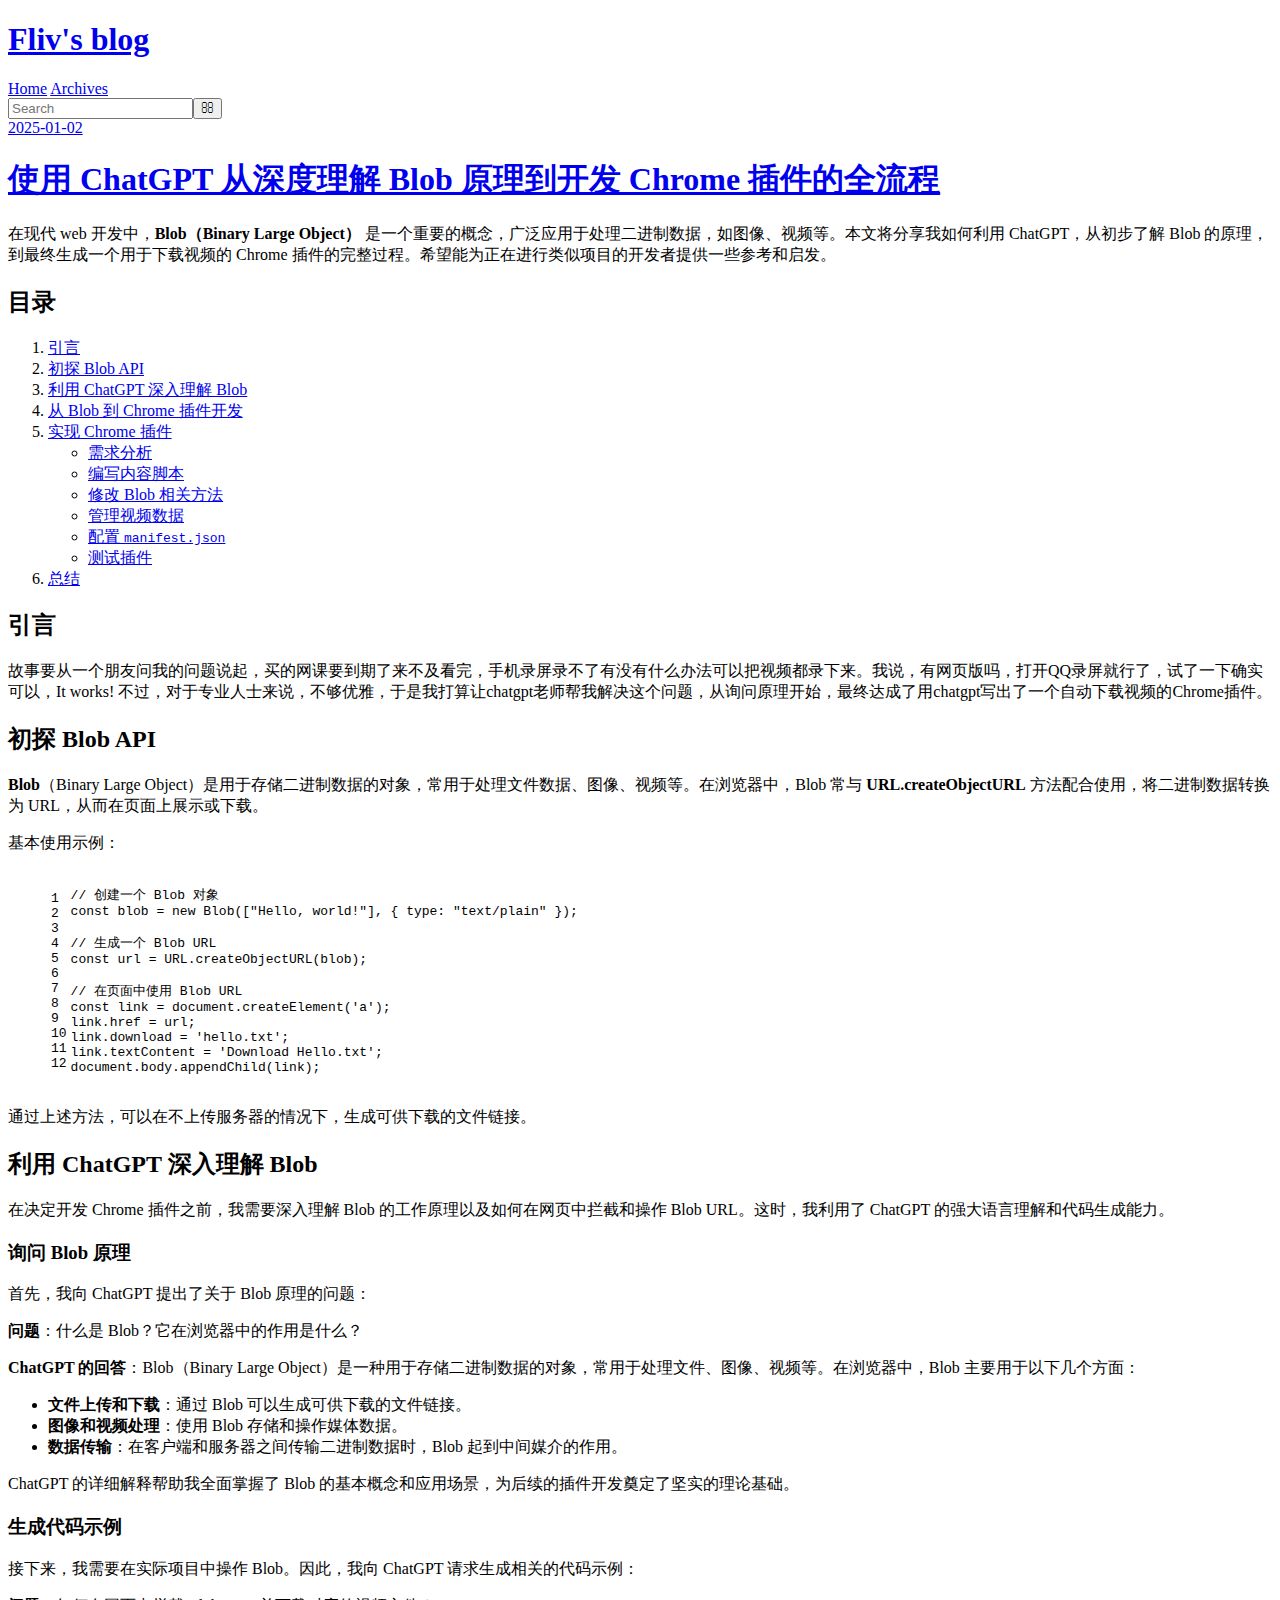
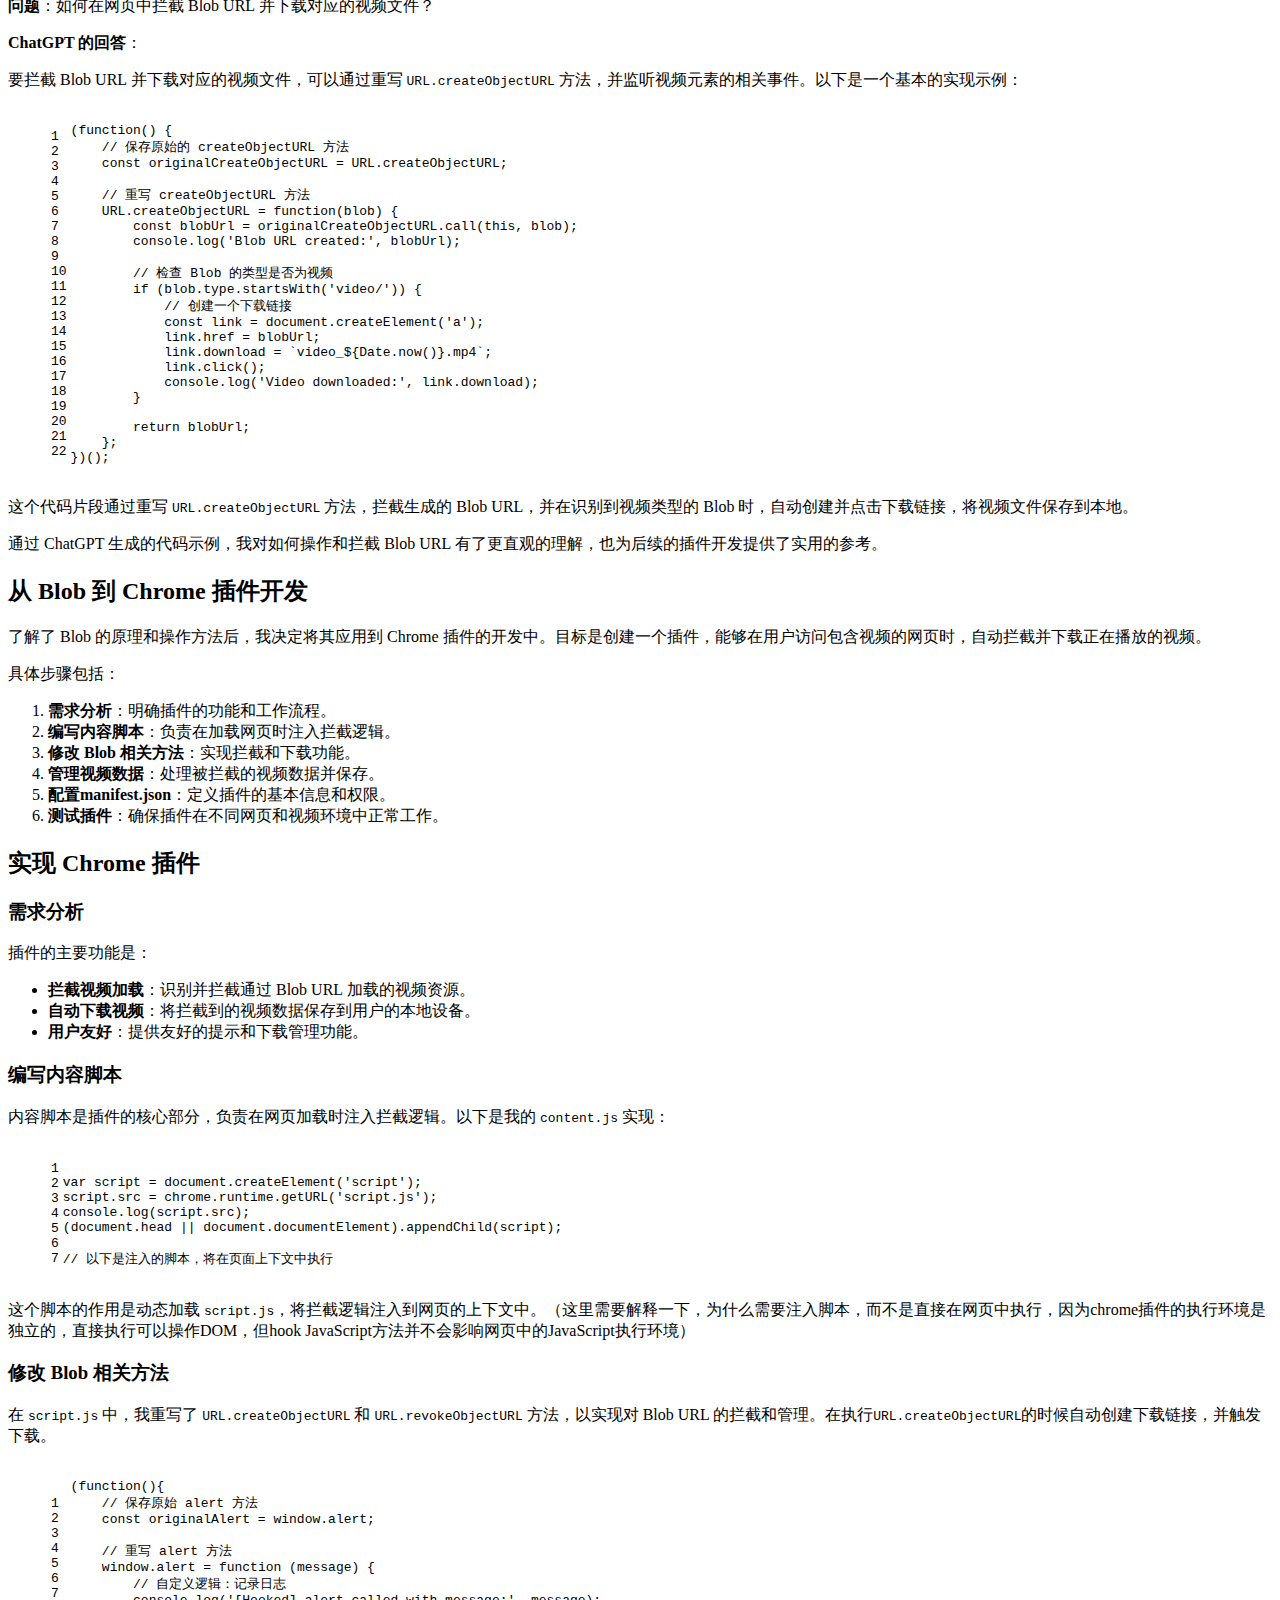
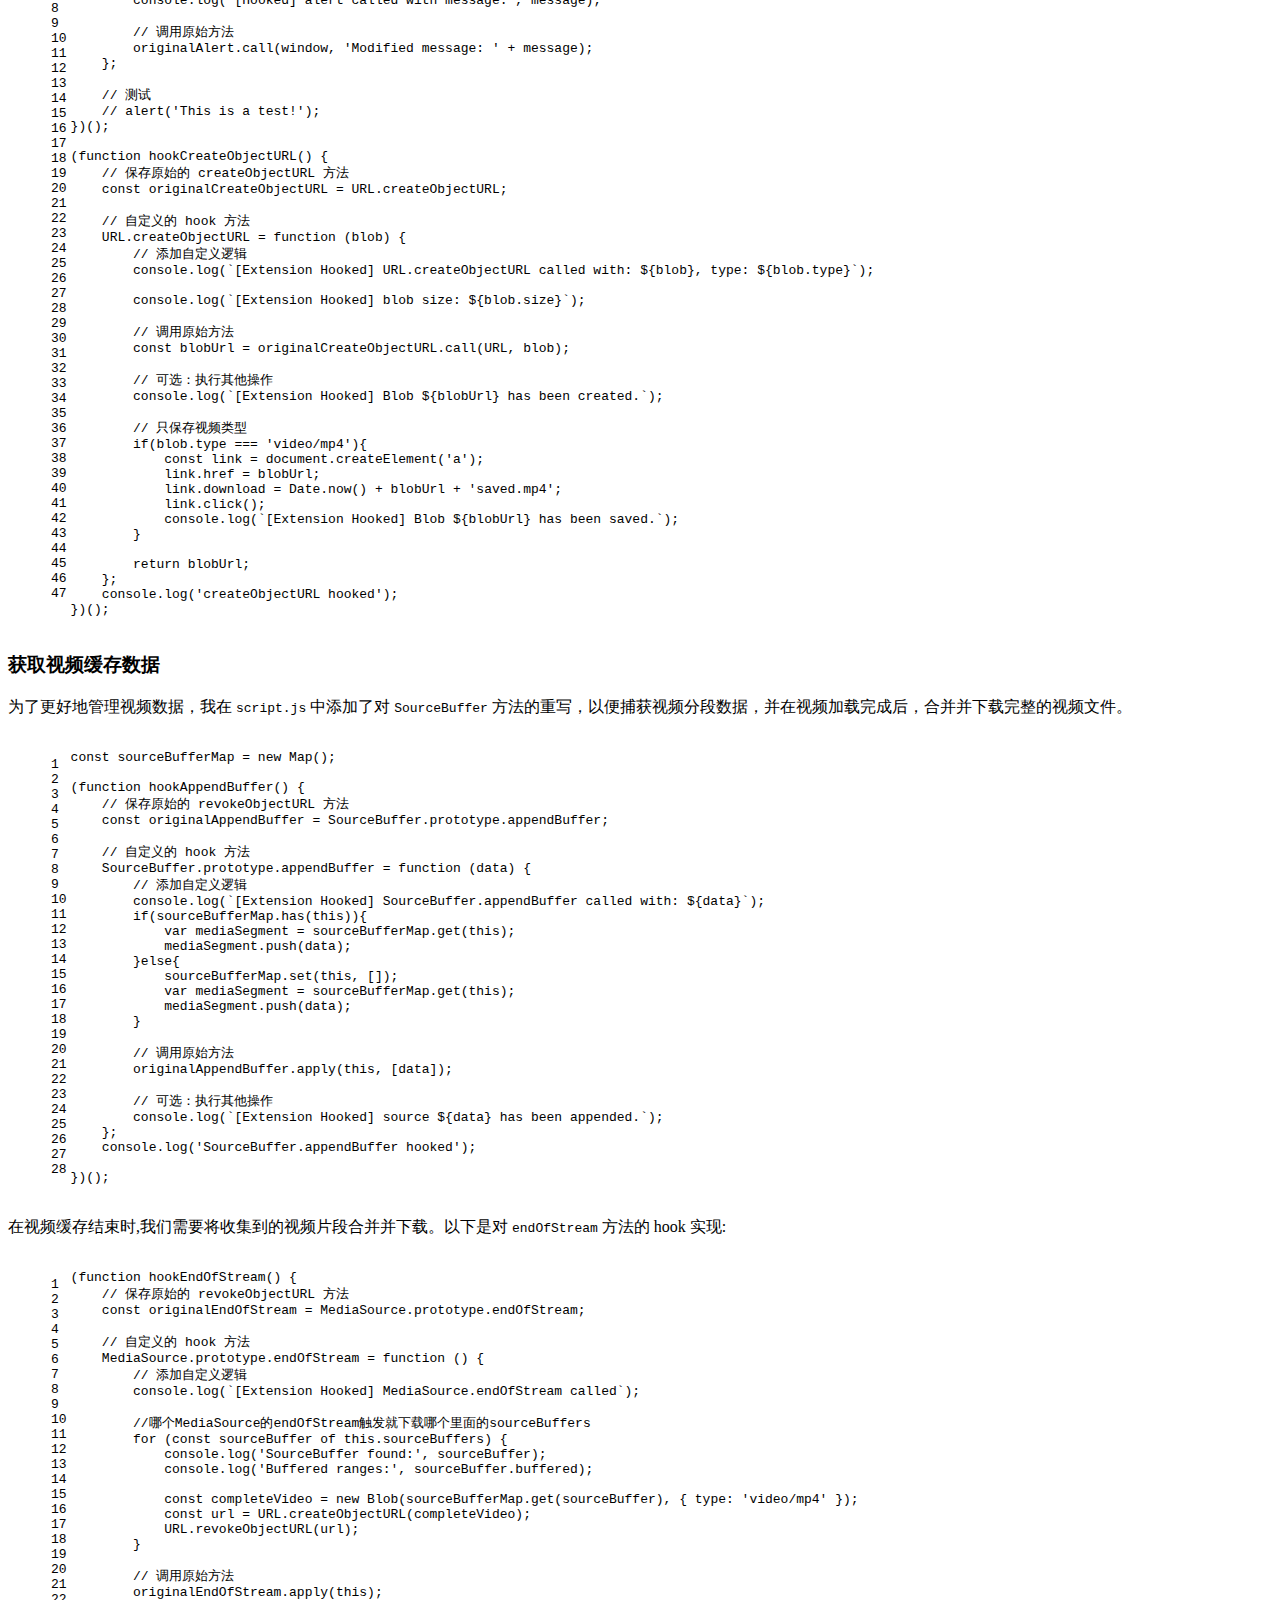
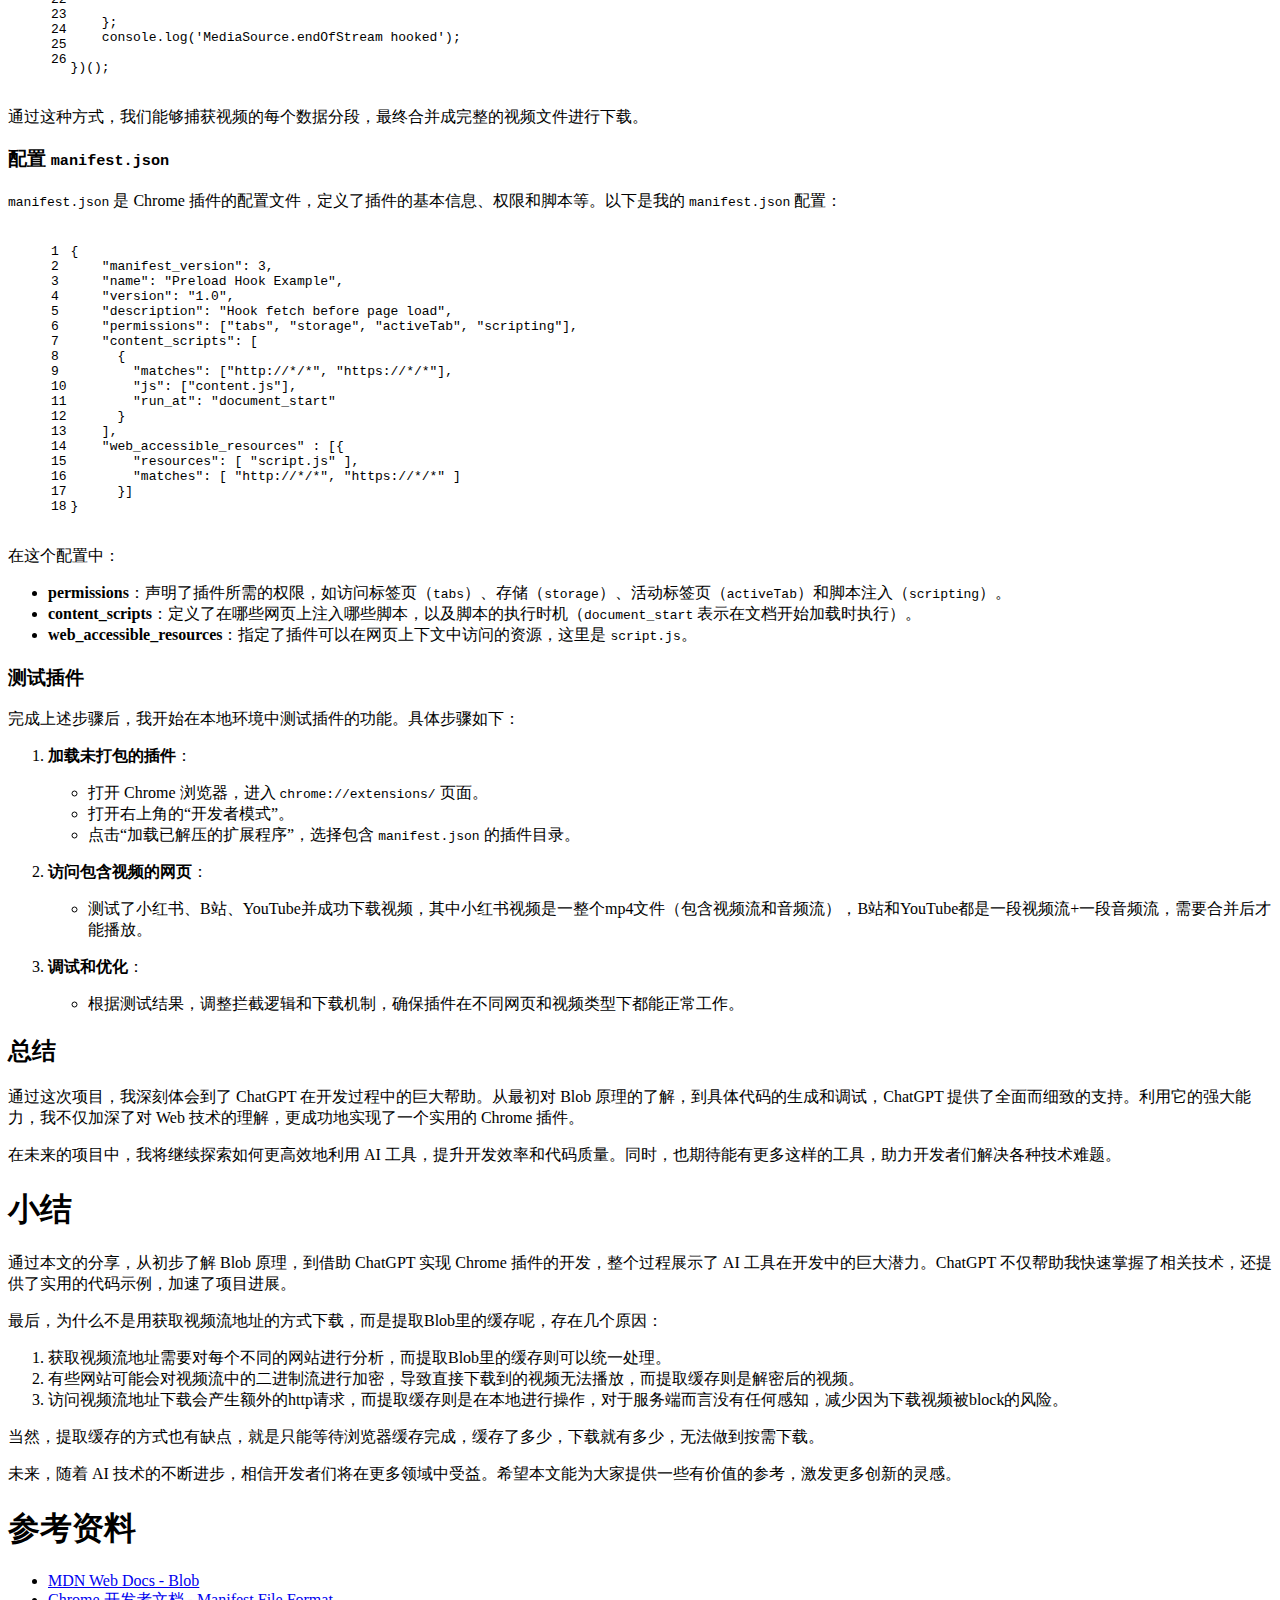
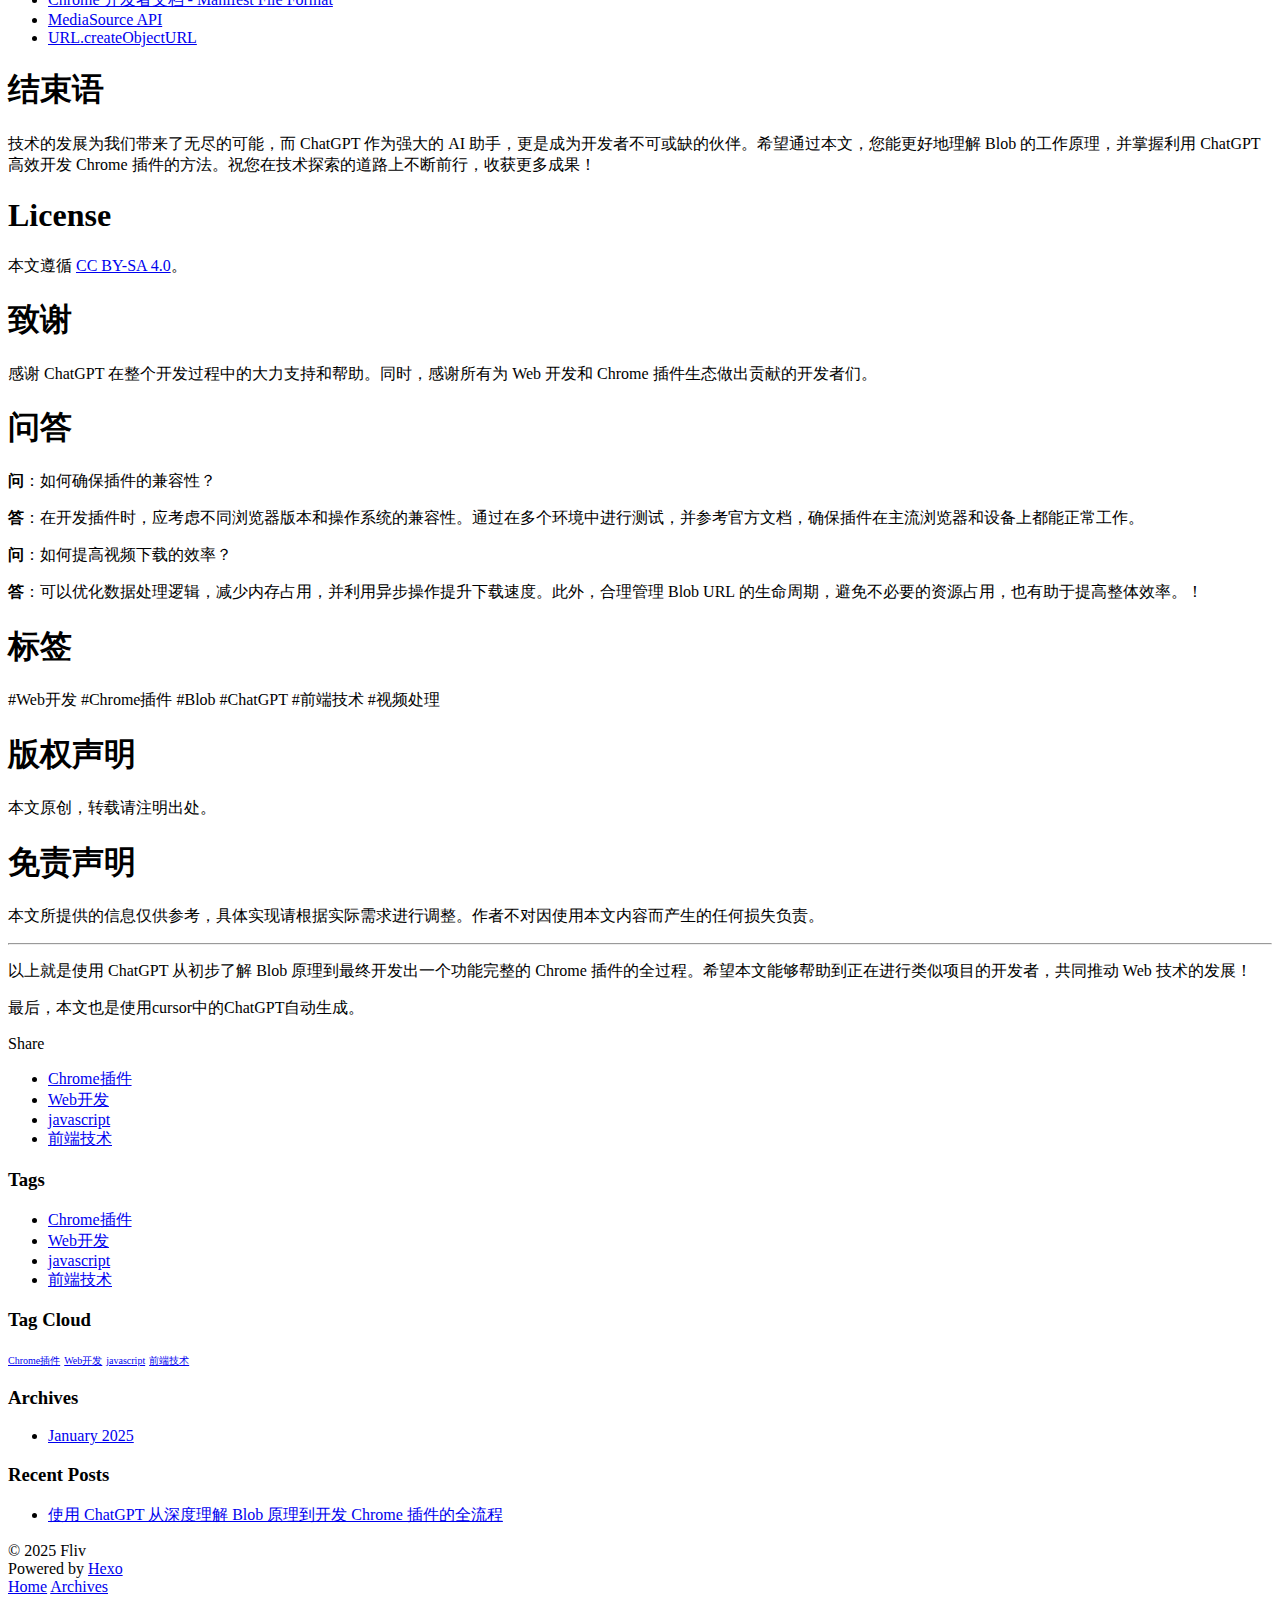
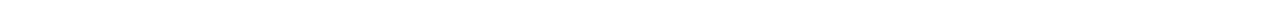
==== commit 48bd9382: "Site updated: 2025-01-02 14:33:29" ====
--- a/index.html
+++ b/index.html
@@ -4,28 +4,28 @@
   <meta charset="utf-8">
   
   
-  <title>Hexo</title>
+  <title>Fliv&#39;s blog</title>
   <meta name="viewport" content="width=device-width, initial-scale=1, shrink-to-fit=no">
   <meta property="og:type" content="website">
-<meta property="og:title" content="Hexo">
-<meta property="og:url" content="http://example.com/index.html">
-<meta property="og:site_name" content="Hexo">
+<meta property="og:title" content="Fliv&#39;s blog">
+<meta property="og:url" content="https://fliv.github.io/blogs/index.html">
+<meta property="og:site_name" content="Fliv&#39;s blog">
 <meta property="og:locale" content="en_US">
-<meta property="article:author" content="John Doe">
+<meta property="article:author" content="Fliv">
 <meta name="twitter:card" content="summary">
   
-    <link rel="alternate" href="/atom.xml" title="Hexo" type="application/atom+xml">
-  
-  
-    <link rel="shortcut icon" href="/favicon.png">
-  
-  
-  
-<link rel="stylesheet" href="/css/style.css">
-
-  
-    
-<link rel="stylesheet" href="/fancybox/jquery.fancybox.min.css">
+    <link rel="alternate" href="/blogs/atom.xml" title="Fliv's blog" type="application/atom+xml">
+  
+  
+    <link rel="shortcut icon" href="/blogs/favicon.png">
+  
+  
+  
+<link rel="stylesheet" href="/blogs/css/style.css">
+
+  
+    
+<link rel="stylesheet" href="/blogs/fancybox/jquery.fancybox.min.css">
 
   
   
@@ -39,7 +39,7 @@
   <div id="header-outer" class="outer">
     <div id="header-title" class="inner">
       <h1 id="logo-wrap">
-        <a href="/" id="logo">Hexo</a>
+        <a href="/blogs/" id="logo">Fliv&#39;s blog</a>
       </h1>
       
     </div>
@@ -47,20 +47,20 @@
       <nav id="main-nav">
         <a id="main-nav-toggle" class="nav-icon"><span class="fa fa-bars"></span></a>
         
-          <a class="main-nav-link" href="/">Home</a>
-        
-          <a class="main-nav-link" href="/archives">Archives</a>
+          <a class="main-nav-link" href="/blogs/">Home</a>
+        
+          <a class="main-nav-link" href="/blogs/archives">Archives</a>
         
       </nav>
       <nav id="sub-nav">
         
         
-          <a class="nav-icon" href="/atom.xml" title="RSS Feed"><span class="fa fa-rss"></span></a>
+          <a class="nav-icon" href="/blogs/atom.xml" title="RSS Feed"><span class="fa fa-rss"></span></a>
         
         <a class="nav-icon nav-search-btn" title="Search"><span class="fa fa-search"></span></a>
       </nav>
       <div id="search-form-wrap">
-        <form action="//google.com/search" method="get" accept-charset="UTF-8" class="search-form"><input type="search" name="q" class="search-form-input" placeholder="Search"><button type="submit" class="search-form-submit">&#xF002;</button><input type="hidden" name="sitesearch" value="http://example.com"></form>
+        <form action="//google.com/search" method="get" accept-charset="UTF-8" class="search-form"><input type="search" name="q" class="search-form-input" placeholder="Search"><button type="submit" class="search-form-submit">&#xF002;</button><input type="hidden" name="sitesearch" value="https://fliv.github.io/blogs"></form>
       </div>
     </div>
   </div>
@@ -71,7 +71,7 @@
   
     <article id="post-download-extension" class="h-entry article article-type-post" itemprop="blogPost" itemscope itemtype="https://schema.org/BlogPosting">
   <div class="article-meta">
-    <a href="/2025/01/02/download-extension/" class="article-date">
+    <a href="/blogs/2025/01/02/download-extension/" class="article-date">
   <time class="dt-published" datetime="2025-01-02T05:50:24.000Z" itemprop="datePublished">2025-01-02</time>
 </a>
     
@@ -83,7 +83,7 @@
         
   
     <h1 itemprop="name">
-      <a class="p-name article-title" href="/2025/01/02/download-extension/">使用 ChatGPT 从深度理解 Blob 原理到开发 Chrome 插件的全流程</a>
+      <a class="p-name article-title" href="/blogs/2025/01/02/download-extension/">使用 ChatGPT 从深度理解 Blob 原理到开发 Chrome 插件的全流程</a>
     </h1>
   
 
@@ -225,11 +225,11 @@
       
     </div>
     <footer class="article-footer">
-      <a data-url="http://example.com/2025/01/02/download-extension/" data-id="cm5ex46bn0000wcu19s7s40qr" data-title="使用 ChatGPT 从深度理解 Blob 原理到开发 Chrome 插件的全流程" class="article-share-link"><span class="fa fa-share">Share</span></a>
-      
-      
-      
-  <ul class="article-tag-list" itemprop="keywords"><li class="article-tag-list-item"><a class="article-tag-list-link" href="/tags/Chrome%E6%8F%92%E4%BB%B6/" rel="tag">Chrome插件</a></li><li class="article-tag-list-item"><a class="article-tag-list-link" href="/tags/Web%E5%BC%80%E5%8F%91/" rel="tag">Web开发</a></li><li class="article-tag-list-item"><a class="article-tag-list-link" href="/tags/javascript/" rel="tag">javascript</a></li><li class="article-tag-list-item"><a class="article-tag-list-link" href="/tags/%E5%89%8D%E7%AB%AF%E6%8A%80%E6%9C%AF/" rel="tag">前端技术</a></li></ul>
+      <a data-url="https://fliv.github.io/blogs/2025/01/02/download-extension/" data-id="cm5ey9ner0000s4u1dhe40io9" data-title="使用 ChatGPT 从深度理解 Blob 原理到开发 Chrome 插件的全流程" class="article-share-link"><span class="fa fa-share">Share</span></a>
+      
+      
+      
+  <ul class="article-tag-list" itemprop="keywords"><li class="article-tag-list-item"><a class="article-tag-list-link" href="/blogs/tags/Chrome%E6%8F%92%E4%BB%B6/" rel="tag">Chrome插件</a></li><li class="article-tag-list-item"><a class="article-tag-list-link" href="/blogs/tags/Web%E5%BC%80%E5%8F%91/" rel="tag">Web开发</a></li><li class="article-tag-list-item"><a class="article-tag-list-link" href="/blogs/tags/javascript/" rel="tag">javascript</a></li><li class="article-tag-list-item"><a class="article-tag-list-link" href="/blogs/tags/%E5%89%8D%E7%AB%AF%E6%8A%80%E6%9C%AF/" rel="tag">前端技术</a></li></ul>
 
     </footer>
   </div>
@@ -252,7 +252,7 @@
   <div class="widget-wrap">
     <h3 class="widget-title">Tags</h3>
     <div class="widget">
-      <ul class="tag-list" itemprop="keywords"><li class="tag-list-item"><a class="tag-list-link" href="/tags/Chrome%E6%8F%92%E4%BB%B6/" rel="tag">Chrome插件</a></li><li class="tag-list-item"><a class="tag-list-link" href="/tags/Web%E5%BC%80%E5%8F%91/" rel="tag">Web开发</a></li><li class="tag-list-item"><a class="tag-list-link" href="/tags/javascript/" rel="tag">javascript</a></li><li class="tag-list-item"><a class="tag-list-link" href="/tags/%E5%89%8D%E7%AB%AF%E6%8A%80%E6%9C%AF/" rel="tag">前端技术</a></li></ul>
+      <ul class="tag-list" itemprop="keywords"><li class="tag-list-item"><a class="tag-list-link" href="/blogs/tags/Chrome%E6%8F%92%E4%BB%B6/" rel="tag">Chrome插件</a></li><li class="tag-list-item"><a class="tag-list-link" href="/blogs/tags/Web%E5%BC%80%E5%8F%91/" rel="tag">Web开发</a></li><li class="tag-list-item"><a class="tag-list-link" href="/blogs/tags/javascript/" rel="tag">javascript</a></li><li class="tag-list-item"><a class="tag-list-link" href="/blogs/tags/%E5%89%8D%E7%AB%AF%E6%8A%80%E6%9C%AF/" rel="tag">前端技术</a></li></ul>
     </div>
   </div>
 
@@ -262,7 +262,7 @@
   <div class="widget-wrap">
     <h3 class="widget-title">Tag Cloud</h3>
     <div class="widget tagcloud">
-      <a href="/tags/Chrome%E6%8F%92%E4%BB%B6/" style="font-size: 10px;">Chrome插件</a> <a href="/tags/Web%E5%BC%80%E5%8F%91/" style="font-size: 10px;">Web开发</a> <a href="/tags/javascript/" style="font-size: 10px;">javascript</a> <a href="/tags/%E5%89%8D%E7%AB%AF%E6%8A%80%E6%9C%AF/" style="font-size: 10px;">前端技术</a>
+      <a href="/blogs/tags/Chrome%E6%8F%92%E4%BB%B6/" style="font-size: 10px;">Chrome插件</a> <a href="/blogs/tags/Web%E5%BC%80%E5%8F%91/" style="font-size: 10px;">Web开发</a> <a href="/blogs/tags/javascript/" style="font-size: 10px;">javascript</a> <a href="/blogs/tags/%E5%89%8D%E7%AB%AF%E6%8A%80%E6%9C%AF/" style="font-size: 10px;">前端技术</a>
     </div>
   </div>
 
@@ -271,7 +271,7 @@
   <div class="widget-wrap">
     <h3 class="widget-title">Archives</h3>
     <div class="widget">
-      <ul class="archive-list"><li class="archive-list-item"><a class="archive-list-link" href="/archives/2025/01/">January 2025</a></li></ul>
+      <ul class="archive-list"><li class="archive-list-item"><a class="archive-list-link" href="/blogs/archives/2025/01/">January 2025</a></li></ul>
     </div>
   </div>
 
@@ -284,7 +284,7 @@
       <ul>
         
           <li>
-            <a href="/2025/01/02/download-extension/">使用 ChatGPT 从深度理解 Blob 原理到开发 Chrome 插件的全流程</a>
+            <a href="/blogs/2025/01/02/download-extension/">使用 ChatGPT 从深度理解 Blob 原理到开发 Chrome 插件的全流程</a>
           </li>
         
       </ul>
@@ -300,7 +300,7 @@
   <div class="outer">
     <div id="footer-info" class="inner">
       
-      &copy; 2025 John Doe<br>
+      &copy; 2025 Fliv<br>
       Powered by <a href="https://hexo.io/" target="_blank">Hexo</a>
     </div>
   </div>
@@ -309,25 +309,25 @@
     </div>
     <nav id="mobile-nav">
   
-    <a href="/" class="mobile-nav-link">Home</a>
-  
-    <a href="/archives" class="mobile-nav-link">Archives</a>
+    <a href="/blogs/" class="mobile-nav-link">Home</a>
+  
+    <a href="/blogs/archives" class="mobile-nav-link">Archives</a>
   
 </nav>
     
 
 
-<script src="/js/jquery-3.6.4.min.js"></script>
-
-
-
-  
-<script src="/fancybox/jquery.fancybox.min.js"></script>
-
-
-
-
-<script src="/js/script.js"></script>
+<script src="/blogs/js/jquery-3.6.4.min.js"></script>
+
+
+
+  
+<script src="/blogs/fancybox/jquery.fancybox.min.js"></script>
+
+
+
+
+<script src="/blogs/js/script.js"></script>
 
 
 
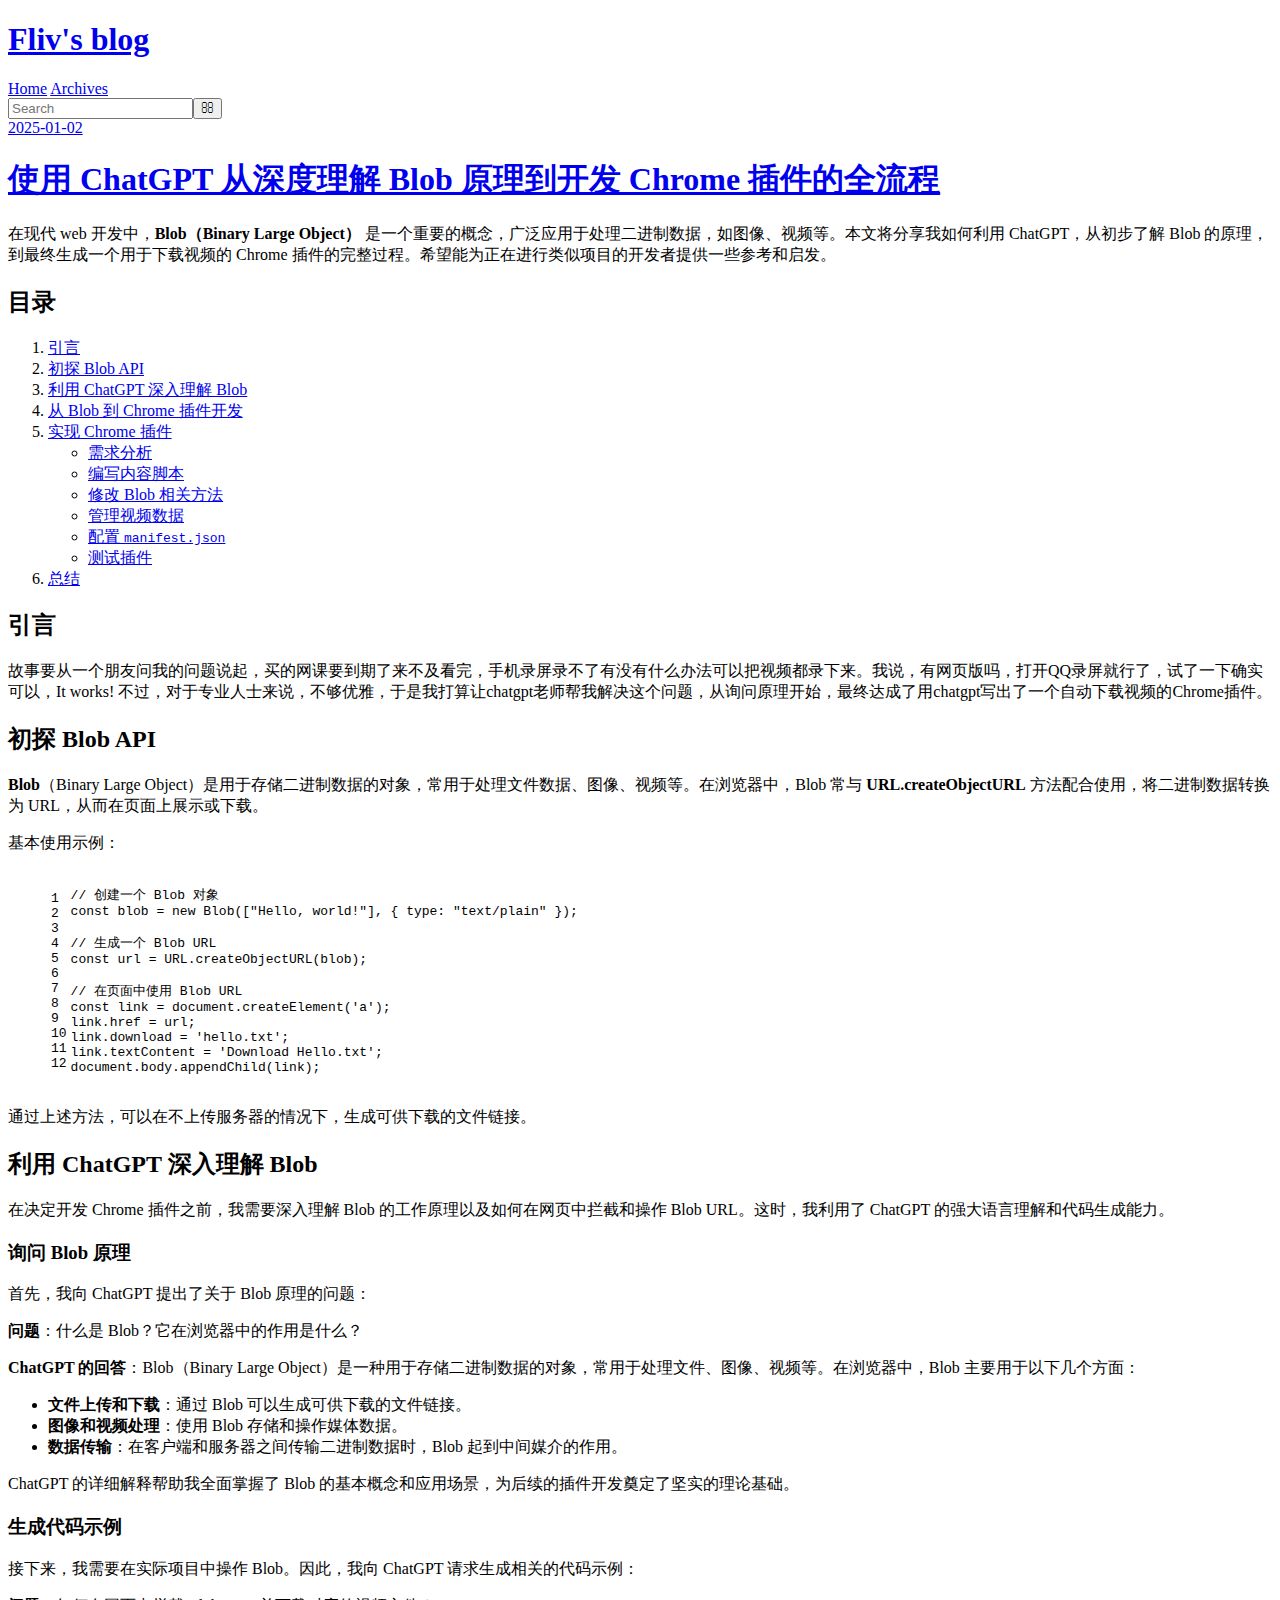
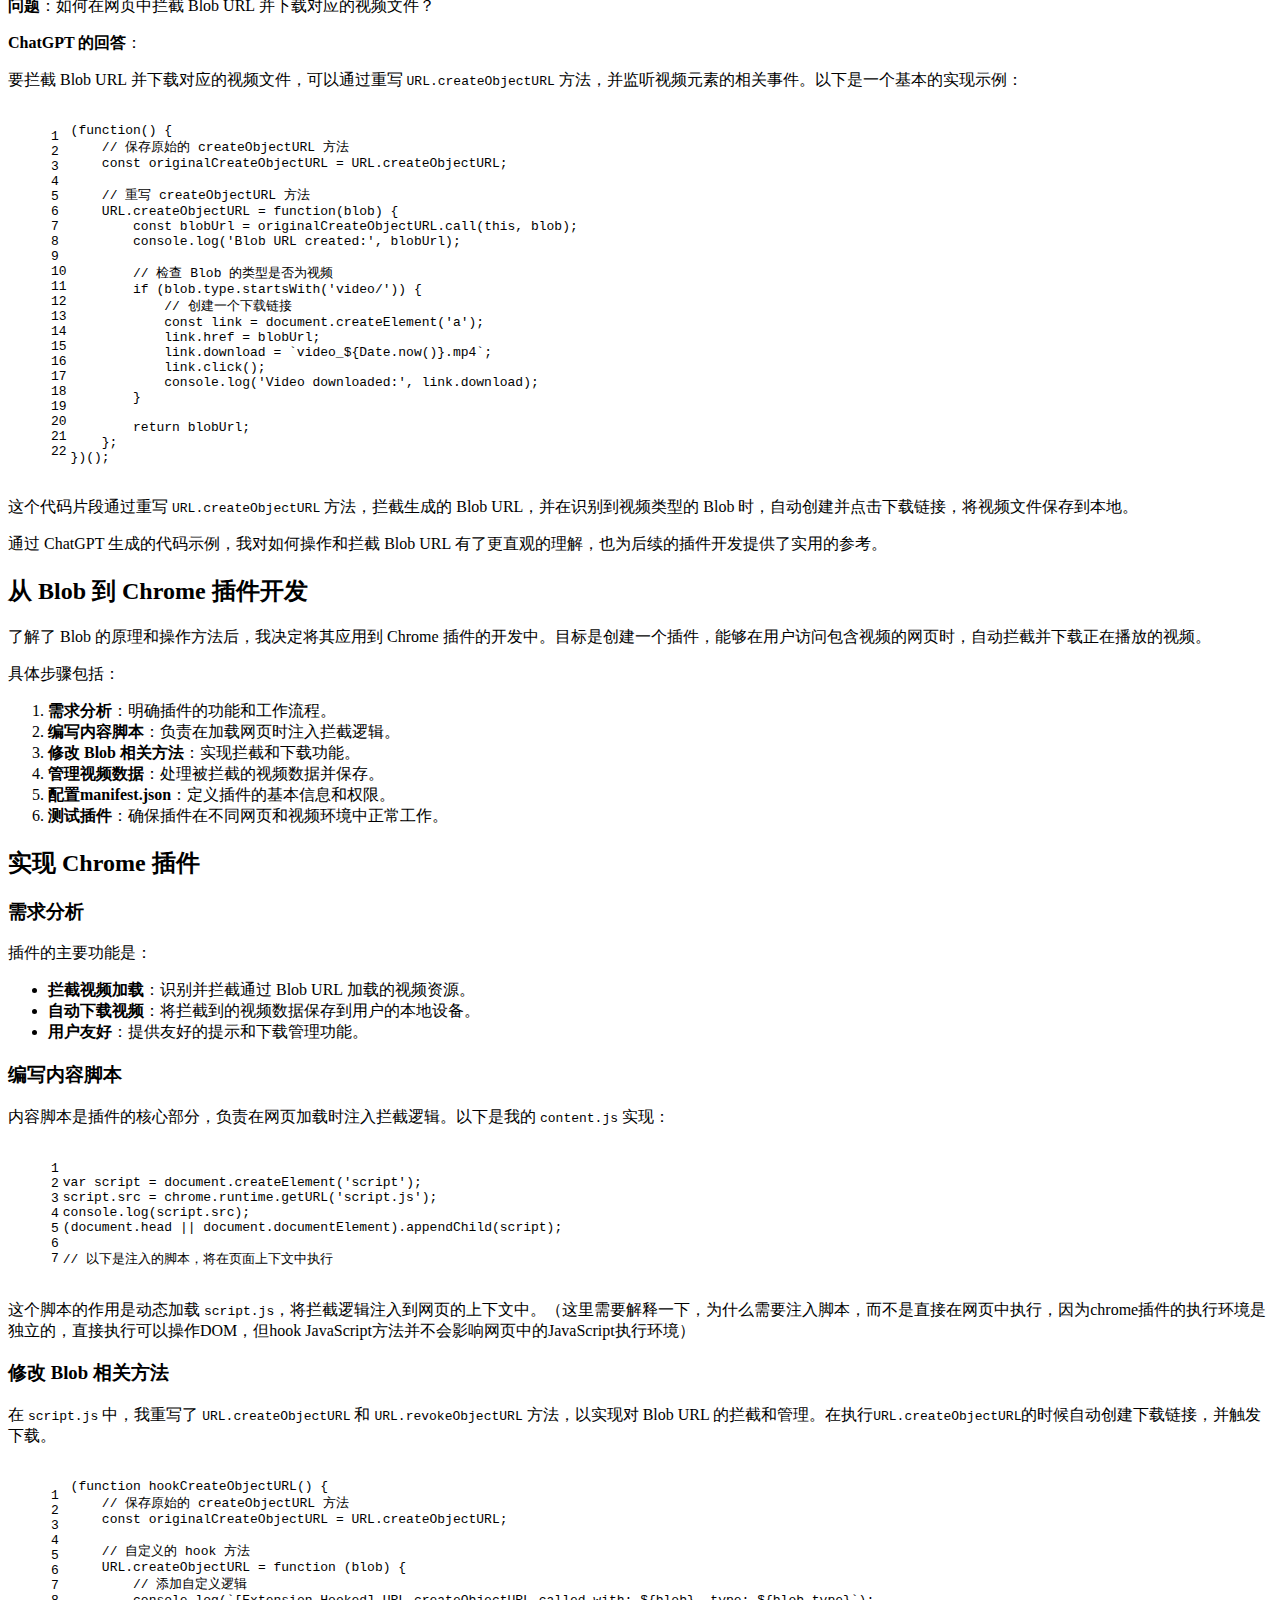
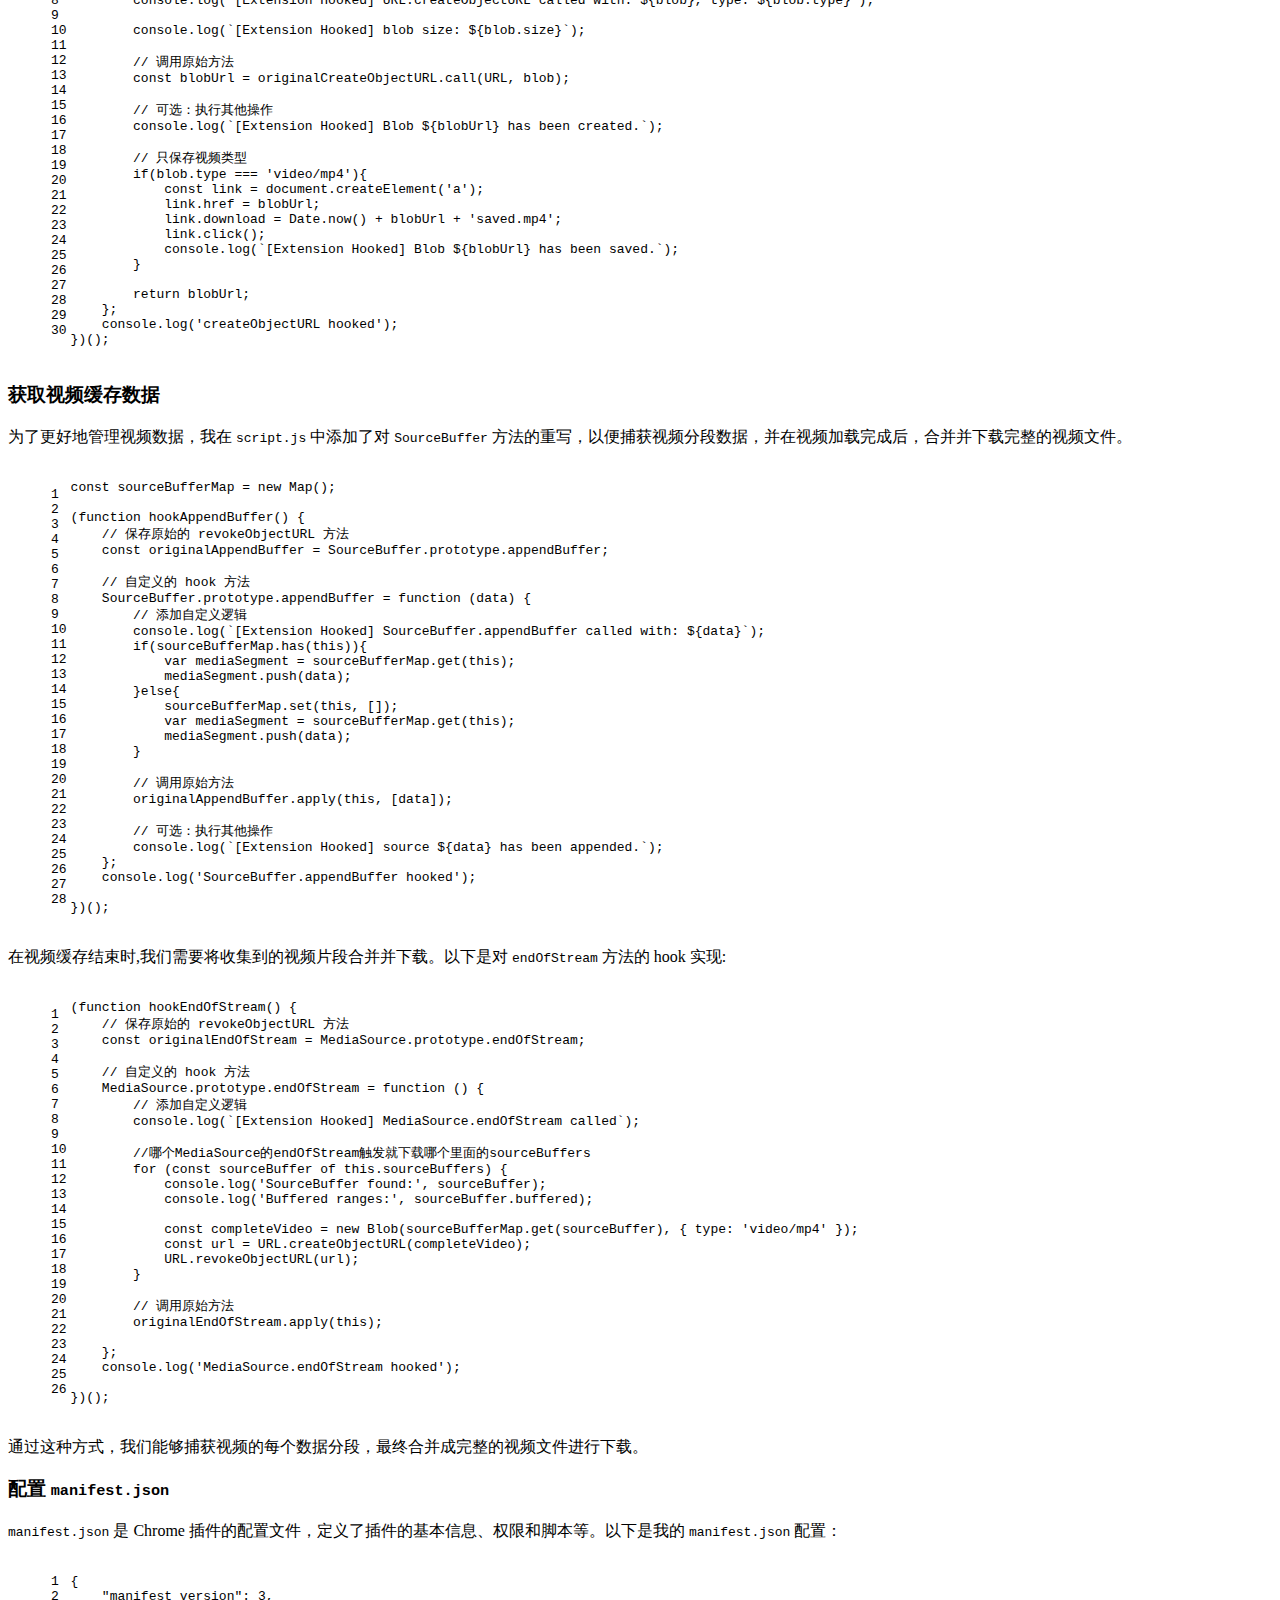
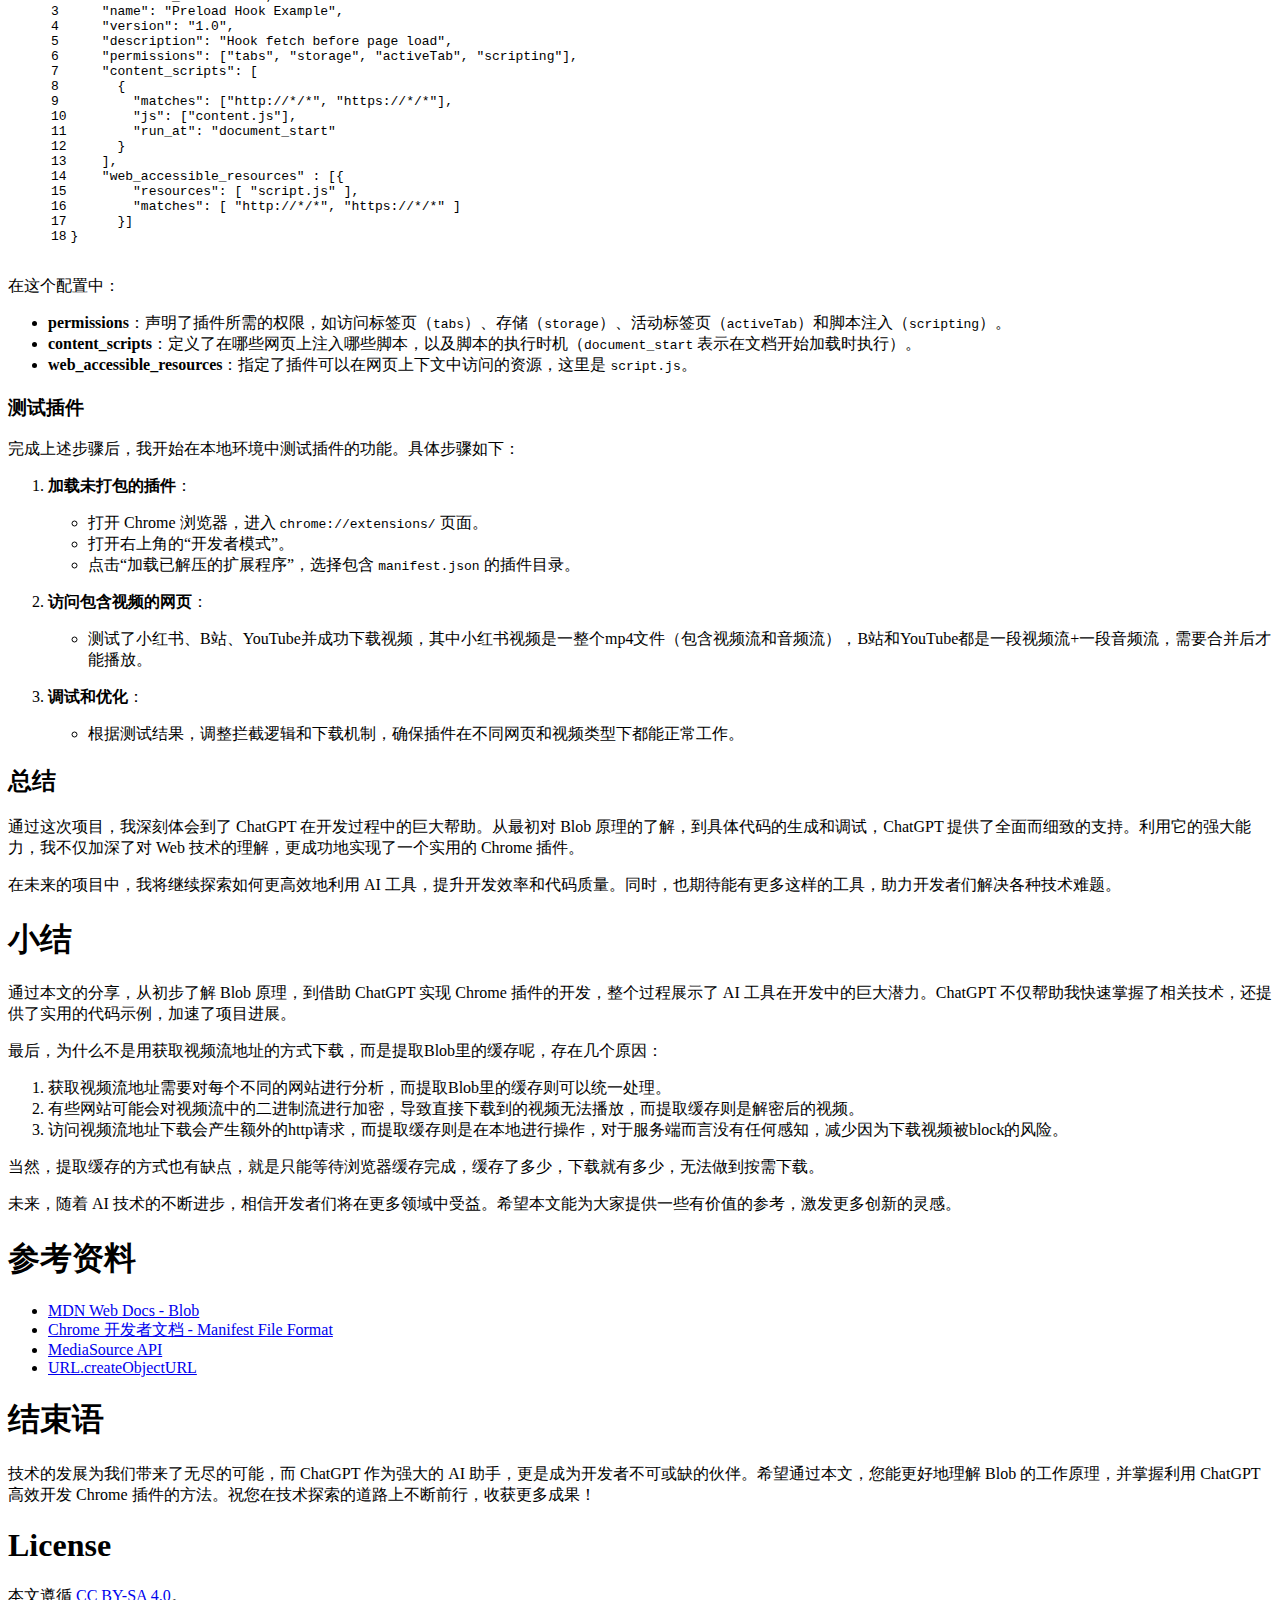
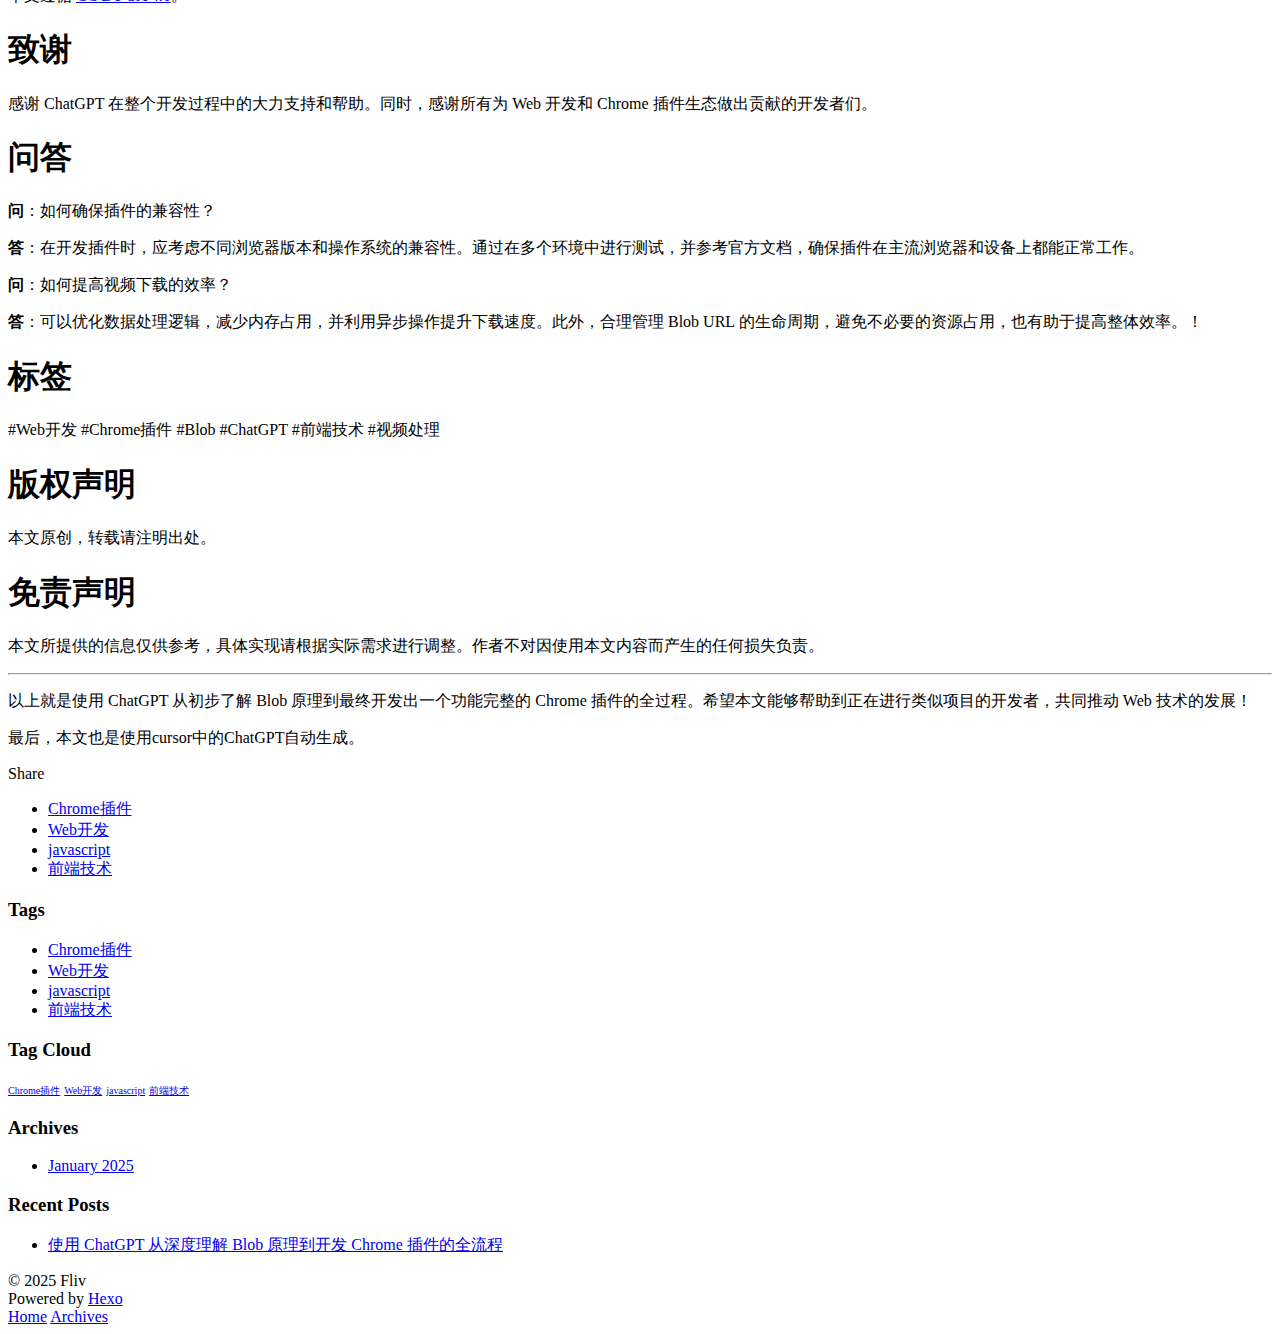
==== commit 380307c7: "Site updated: 2025-01-02 14:42:44" ====
--- a/index.html
+++ b/index.html
@@ -153,7 +153,7 @@
 
 <p>这个脚本的作用是动态加载 <code>script.js</code>，将拦截逻辑注入到网页的上下文中。（这里需要解释一下，为什么需要注入脚本，而不是直接在网页中执行，因为chrome插件的执行环境是独立的，直接执行可以操作DOM，但hook JavaScript方法并不会影响网页中的JavaScript执行环境）</p>
 <h3 id="修改-Blob-相关方法"><a href="#修改-Blob-相关方法" class="headerlink" title="修改 Blob 相关方法"></a>修改 Blob 相关方法</h3><p>在 <code>script.js</code> 中，我重写了 <code>URL.createObjectURL</code> 和 <code>URL.revokeObjectURL</code> 方法，以实现对 Blob URL 的拦截和管理。在执行<code>URL.createObjectURL</code>的时候自动创建下载链接，并触发下载。</p>
-<figure class="highlight javascript"><table><tr><td class="gutter"><pre><span class="line">1</span><br><span class="line">2</span><br><span class="line">3</span><br><span class="line">4</span><br><span class="line">5</span><br><span class="line">6</span><br><span class="line">7</span><br><span class="line">8</span><br><span class="line">9</span><br><span class="line">10</span><br><span class="line">11</span><br><span class="line">12</span><br><span class="line">13</span><br><span class="line">14</span><br><span class="line">15</span><br><span class="line">16</span><br><span class="line">17</span><br><span class="line">18</span><br><span class="line">19</span><br><span class="line">20</span><br><span class="line">21</span><br><span class="line">22</span><br><span class="line">23</span><br><span class="line">24</span><br><span class="line">25</span><br><span class="line">26</span><br><span class="line">27</span><br><span class="line">28</span><br><span class="line">29</span><br><span class="line">30</span><br><span class="line">31</span><br><span class="line">32</span><br><span class="line">33</span><br><span class="line">34</span><br><span class="line">35</span><br><span class="line">36</span><br><span class="line">37</span><br><span class="line">38</span><br><span class="line">39</span><br><span class="line">40</span><br><span class="line">41</span><br><span class="line">42</span><br><span class="line">43</span><br><span class="line">44</span><br><span class="line">45</span><br><span class="line">46</span><br><span class="line">47</span><br></pre></td><td class="code"><pre><span class="line">(<span class="keyword">function</span>(<span class="params"></span>)&#123;</span><br><span class="line">    <span class="comment">// 保存原始 alert 方法</span></span><br><span class="line">    <span class="keyword">const</span> originalAlert = <span class="variable language_">window</span>.<span class="property">alert</span>;</span><br><span class="line"></span><br><span class="line">    <span class="comment">// 重写 alert 方法</span></span><br><span class="line">    <span class="variable language_">window</span>.<span class="property">alert</span> = <span class="keyword">function</span> (<span class="params">message</span>) &#123;</span><br><span class="line">        <span class="comment">// 自定义逻辑：记录日志</span></span><br><span class="line">        <span class="variable language_">console</span>.<span class="title function_">log</span>(<span class="string">&#x27;[Hooked] alert called with message:&#x27;</span>, message);</span><br><span class="line"></span><br><span class="line">        <span class="comment">// 调用原始方法</span></span><br><span class="line">        originalAlert.<span class="title function_">call</span>(<span class="variable language_">window</span>, <span class="string">&#x27;Modified message: &#x27;</span> + message);</span><br><span class="line">    &#125;;</span><br><span class="line"></span><br><span class="line">    <span class="comment">// 测试</span></span><br><span class="line">    <span class="comment">// alert(&#x27;This is a test!&#x27;);</span></span><br><span class="line">&#125;)();</span><br><span class="line"></span><br><span class="line">(<span class="keyword">function</span> <span class="title function_">hookCreateObjectURL</span>(<span class="params"></span>) &#123;</span><br><span class="line">    <span class="comment">// 保存原始的 createObjectURL 方法</span></span><br><span class="line">    <span class="keyword">const</span> originalCreateObjectURL = <span class="variable constant_">URL</span>.<span class="property">createObjectURL</span>;</span><br><span class="line"></span><br><span class="line">    <span class="comment">// 自定义的 hook 方法</span></span><br><span class="line">    <span class="variable constant_">URL</span>.<span class="property">createObjectURL</span> = <span class="keyword">function</span> (<span class="params">blob</span>) &#123;</span><br><span class="line">        <span class="comment">// 添加自定义逻辑</span></span><br><span class="line">        <span class="variable language_">console</span>.<span class="title function_">log</span>(<span class="string">`[Extension Hooked] URL.createObjectURL called with: <span class="subst">$&#123;blob&#125;</span>, type: <span class="subst">$&#123;blob.type&#125;</span>`</span>);</span><br><span class="line"></span><br><span class="line">        <span class="variable language_">console</span>.<span class="title function_">log</span>(<span class="string">`[Extension Hooked] blob size: <span class="subst">$&#123;blob.size&#125;</span>`</span>);</span><br><span class="line"></span><br><span class="line">        <span class="comment">// 调用原始方法</span></span><br><span class="line">        <span class="keyword">const</span> blobUrl = originalCreateObjectURL.<span class="title function_">call</span>(<span class="variable constant_">URL</span>, blob);</span><br><span class="line"></span><br><span class="line">        <span class="comment">// 可选：执行其他操作</span></span><br><span class="line">        <span class="variable language_">console</span>.<span class="title function_">log</span>(<span class="string">`[Extension Hooked] Blob <span class="subst">$&#123;blobUrl&#125;</span> has been created.`</span>);</span><br><span class="line"></span><br><span class="line">        <span class="comment">// 只保存视频类型</span></span><br><span class="line">        <span class="keyword">if</span>(blob.<span class="property">type</span> === <span class="string">&#x27;video/mp4&#x27;</span>)&#123;</span><br><span class="line">            <span class="keyword">const</span> link = <span class="variable language_">document</span>.<span class="title function_">createElement</span>(<span class="string">&#x27;a&#x27;</span>);</span><br><span class="line">            link.<span class="property">href</span> = blobUrl;</span><br><span class="line">            link.<span class="property">download</span> = <span class="title class_">Date</span>.<span class="title function_">now</span>() + blobUrl + <span class="string">&#x27;saved.mp4&#x27;</span>;</span><br><span class="line">            link.<span class="title function_">click</span>();</span><br><span class="line">            <span class="variable language_">console</span>.<span class="title function_">log</span>(<span class="string">`[Extension Hooked] Blob <span class="subst">$&#123;blobUrl&#125;</span> has been saved.`</span>);</span><br><span class="line">        &#125;</span><br><span class="line"></span><br><span class="line">        <span class="keyword">return</span> blobUrl;</span><br><span class="line">    &#125;;</span><br><span class="line">    <span class="variable language_">console</span>.<span class="title function_">log</span>(<span class="string">&#x27;createObjectURL hooked&#x27;</span>);</span><br><span class="line">&#125;)();</span><br></pre></td></tr></table></figure>
+<figure class="highlight javascript"><table><tr><td class="gutter"><pre><span class="line">1</span><br><span class="line">2</span><br><span class="line">3</span><br><span class="line">4</span><br><span class="line">5</span><br><span class="line">6</span><br><span class="line">7</span><br><span class="line">8</span><br><span class="line">9</span><br><span class="line">10</span><br><span class="line">11</span><br><span class="line">12</span><br><span class="line">13</span><br><span class="line">14</span><br><span class="line">15</span><br><span class="line">16</span><br><span class="line">17</span><br><span class="line">18</span><br><span class="line">19</span><br><span class="line">20</span><br><span class="line">21</span><br><span class="line">22</span><br><span class="line">23</span><br><span class="line">24</span><br><span class="line">25</span><br><span class="line">26</span><br><span class="line">27</span><br><span class="line">28</span><br><span class="line">29</span><br><span class="line">30</span><br></pre></td><td class="code"><pre><span class="line">(<span class="keyword">function</span> <span class="title function_">hookCreateObjectURL</span>(<span class="params"></span>) &#123;</span><br><span class="line">    <span class="comment">// 保存原始的 createObjectURL 方法</span></span><br><span class="line">    <span class="keyword">const</span> originalCreateObjectURL = <span class="variable constant_">URL</span>.<span class="property">createObjectURL</span>;</span><br><span class="line"></span><br><span class="line">    <span class="comment">// 自定义的 hook 方法</span></span><br><span class="line">    <span class="variable constant_">URL</span>.<span class="property">createObjectURL</span> = <span class="keyword">function</span> (<span class="params">blob</span>) &#123;</span><br><span class="line">        <span class="comment">// 添加自定义逻辑</span></span><br><span class="line">        <span class="variable language_">console</span>.<span class="title function_">log</span>(<span class="string">`[Extension Hooked] URL.createObjectURL called with: <span class="subst">$&#123;blob&#125;</span>, type: <span class="subst">$&#123;blob.type&#125;</span>`</span>);</span><br><span class="line"></span><br><span class="line">        <span class="variable language_">console</span>.<span class="title function_">log</span>(<span class="string">`[Extension Hooked] blob size: <span class="subst">$&#123;blob.size&#125;</span>`</span>);</span><br><span class="line"></span><br><span class="line">        <span class="comment">// 调用原始方法</span></span><br><span class="line">        <span class="keyword">const</span> blobUrl = originalCreateObjectURL.<span class="title function_">call</span>(<span class="variable constant_">URL</span>, blob);</span><br><span class="line"></span><br><span class="line">        <span class="comment">// 可选：执行其他操作</span></span><br><span class="line">        <span class="variable language_">console</span>.<span class="title function_">log</span>(<span class="string">`[Extension Hooked] Blob <span class="subst">$&#123;blobUrl&#125;</span> has been created.`</span>);</span><br><span class="line"></span><br><span class="line">        <span class="comment">// 只保存视频类型</span></span><br><span class="line">        <span class="keyword">if</span>(blob.<span class="property">type</span> === <span class="string">&#x27;video/mp4&#x27;</span>)&#123;</span><br><span class="line">            <span class="keyword">const</span> link = <span class="variable language_">document</span>.<span class="title function_">createElement</span>(<span class="string">&#x27;a&#x27;</span>);</span><br><span class="line">            link.<span class="property">href</span> = blobUrl;</span><br><span class="line">            link.<span class="property">download</span> = <span class="title class_">Date</span>.<span class="title function_">now</span>() + blobUrl + <span class="string">&#x27;saved.mp4&#x27;</span>;</span><br><span class="line">            link.<span class="title function_">click</span>();</span><br><span class="line">            <span class="variable language_">console</span>.<span class="title function_">log</span>(<span class="string">`[Extension Hooked] Blob <span class="subst">$&#123;blobUrl&#125;</span> has been saved.`</span>);</span><br><span class="line">        &#125;</span><br><span class="line"></span><br><span class="line">        <span class="keyword">return</span> blobUrl;</span><br><span class="line">    &#125;;</span><br><span class="line">    <span class="variable language_">console</span>.<span class="title function_">log</span>(<span class="string">&#x27;createObjectURL hooked&#x27;</span>);</span><br><span class="line">&#125;)();</span><br></pre></td></tr></table></figure>
 
 <h3 id="获取视频缓存数据"><a href="#获取视频缓存数据" class="headerlink" title="获取视频缓存数据"></a>获取视频缓存数据</h3><p>为了更好地管理视频数据，我在 <code>script.js</code> 中添加了对 <code>SourceBuffer</code> 方法的重写，以便捕获视频分段数据，并在视频加载完成后，合并并下载完整的视频文件。</p>
 <figure class="highlight javascript"><table><tr><td class="gutter"><pre><span class="line">1</span><br><span class="line">2</span><br><span class="line">3</span><br><span class="line">4</span><br><span class="line">5</span><br><span class="line">6</span><br><span class="line">7</span><br><span class="line">8</span><br><span class="line">9</span><br><span class="line">10</span><br><span class="line">11</span><br><span class="line">12</span><br><span class="line">13</span><br><span class="line">14</span><br><span class="line">15</span><br><span class="line">16</span><br><span class="line">17</span><br><span class="line">18</span><br><span class="line">19</span><br><span class="line">20</span><br><span class="line">21</span><br><span class="line">22</span><br><span class="line">23</span><br><span class="line">24</span><br><span class="line">25</span><br><span class="line">26</span><br><span class="line">27</span><br><span class="line">28</span><br></pre></td><td class="code"><pre><span class="line"><span class="keyword">const</span> sourceBufferMap = <span class="keyword">new</span> <span class="title class_">Map</span>();</span><br><span class="line"></span><br><span class="line">(<span class="keyword">function</span> <span class="title function_">hookAppendBuffer</span>(<span class="params"></span>) &#123;</span><br><span class="line">    <span class="comment">// 保存原始的 revokeObjectURL 方法</span></span><br><span class="line">    <span class="keyword">const</span> originalAppendBuffer = <span class="title class_">SourceBuffer</span>.<span class="property"><span class="keyword">prototype</span></span>.<span class="property">appendBuffer</span>;</span><br><span class="line"></span><br><span class="line">    <span class="comment">// 自定义的 hook 方法</span></span><br><span class="line">    <span class="title class_">SourceBuffer</span>.<span class="property"><span class="keyword">prototype</span></span>.<span class="property">appendBuffer</span> = <span class="keyword">function</span> (<span class="params">data</span>) &#123;</span><br><span class="line">        <span class="comment">// 添加自定义逻辑</span></span><br><span class="line">        <span class="variable language_">console</span>.<span class="title function_">log</span>(<span class="string">`[Extension Hooked] SourceBuffer.appendBuffer called with: <span class="subst">$&#123;data&#125;</span>`</span>);</span><br><span class="line">        <span class="keyword">if</span>(sourceBufferMap.<span class="title function_">has</span>(<span class="variable language_">this</span>))&#123;</span><br><span class="line">            <span class="keyword">var</span> mediaSegment = sourceBufferMap.<span class="title function_">get</span>(<span class="variable language_">this</span>);</span><br><span class="line">            mediaSegment.<span class="title function_">push</span>(data);</span><br><span class="line">        &#125;<span class="keyword">else</span>&#123;</span><br><span class="line">            sourceBufferMap.<span class="title function_">set</span>(<span class="variable language_">this</span>, []);</span><br><span class="line">            <span class="keyword">var</span> mediaSegment = sourceBufferMap.<span class="title function_">get</span>(<span class="variable language_">this</span>);</span><br><span class="line">            mediaSegment.<span class="title function_">push</span>(data);</span><br><span class="line">        &#125;</span><br><span class="line"></span><br><span class="line">        <span class="comment">// 调用原始方法</span></span><br><span class="line">        originalAppendBuffer.<span class="title function_">apply</span>(<span class="variable language_">this</span>, [data]);</span><br><span class="line"></span><br><span class="line">        <span class="comment">// 可选：执行其他操作</span></span><br><span class="line">        <span class="variable language_">console</span>.<span class="title function_">log</span>(<span class="string">`[Extension Hooked] source <span class="subst">$&#123;data&#125;</span> has been appended.`</span>);</span><br><span class="line">    &#125;;</span><br><span class="line">    <span class="variable language_">console</span>.<span class="title function_">log</span>(<span class="string">&#x27;SourceBuffer.appendBuffer hooked&#x27;</span>);</span><br><span class="line"></span><br><span class="line">&#125;)();</span><br></pre></td></tr></table></figure>
@@ -225,7 +225,7 @@
       
     </div>
     <footer class="article-footer">
-      <a data-url="https://fliv.github.io/blogs/2025/01/02/download-extension/" data-id="cm5ey9ner0000s4u1dhe40io9" data-title="使用 ChatGPT 从深度理解 Blob 原理到开发 Chrome 插件的全流程" class="article-share-link"><span class="fa fa-share">Share</span></a>
+      <a data-url="https://fliv.github.io/blogs/2025/01/02/download-extension/" data-id="cm5eyljnz0000oku1dvay4m11" data-title="使用 ChatGPT 从深度理解 Blob 原理到开发 Chrome 插件的全流程" class="article-share-link"><span class="fa fa-share">Share</span></a>
       
       
       
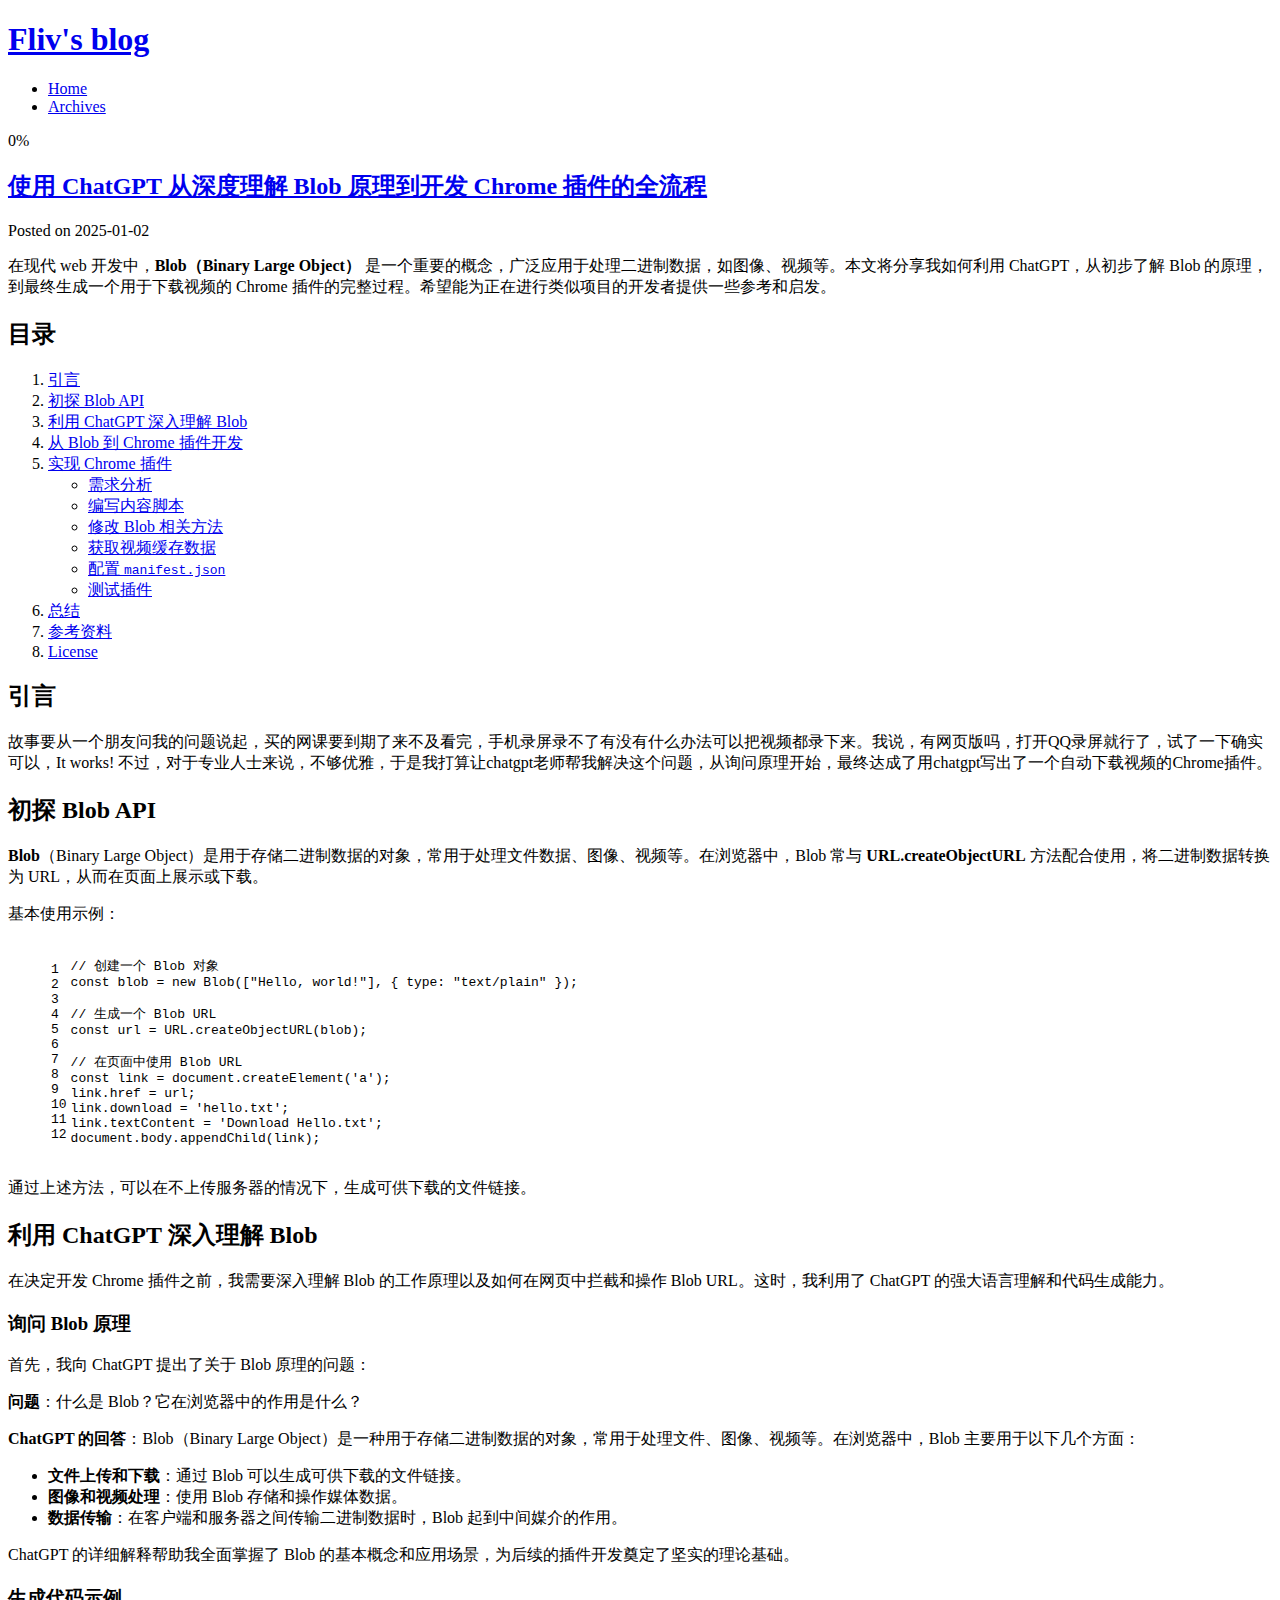
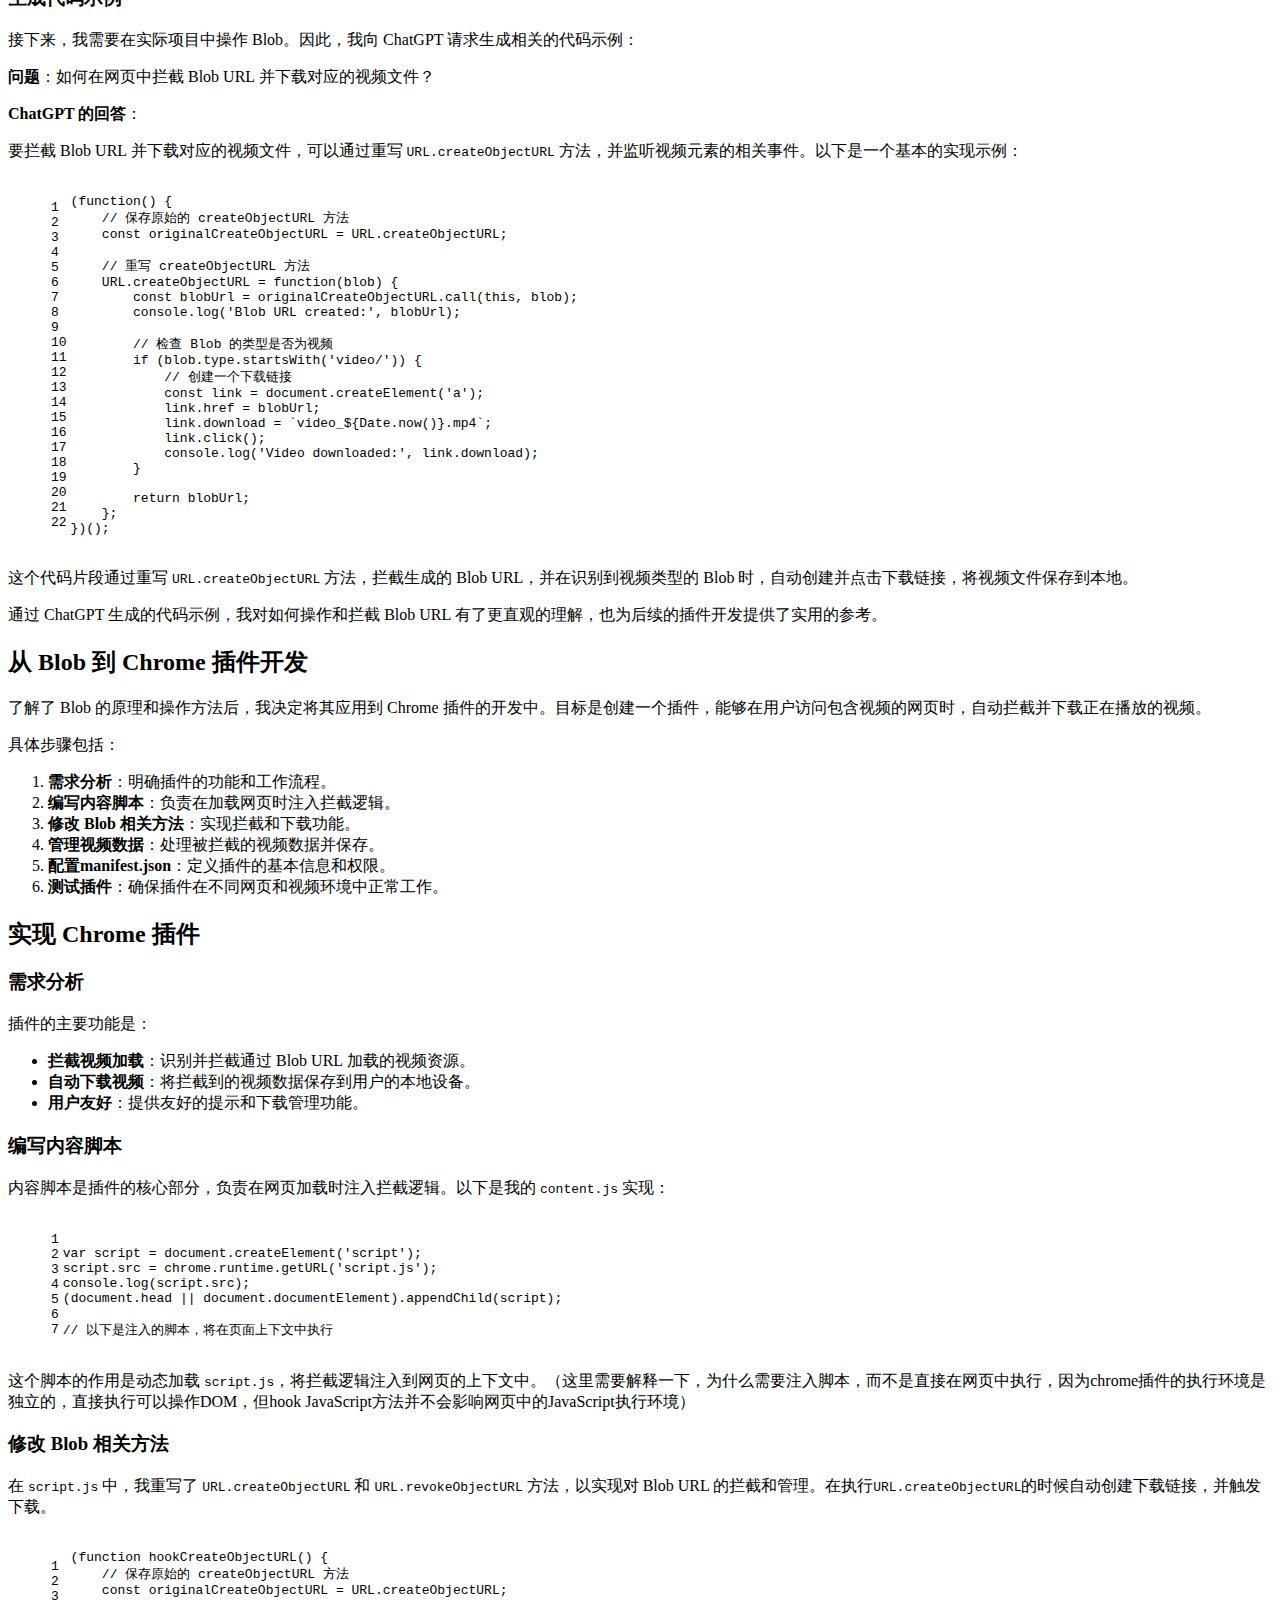
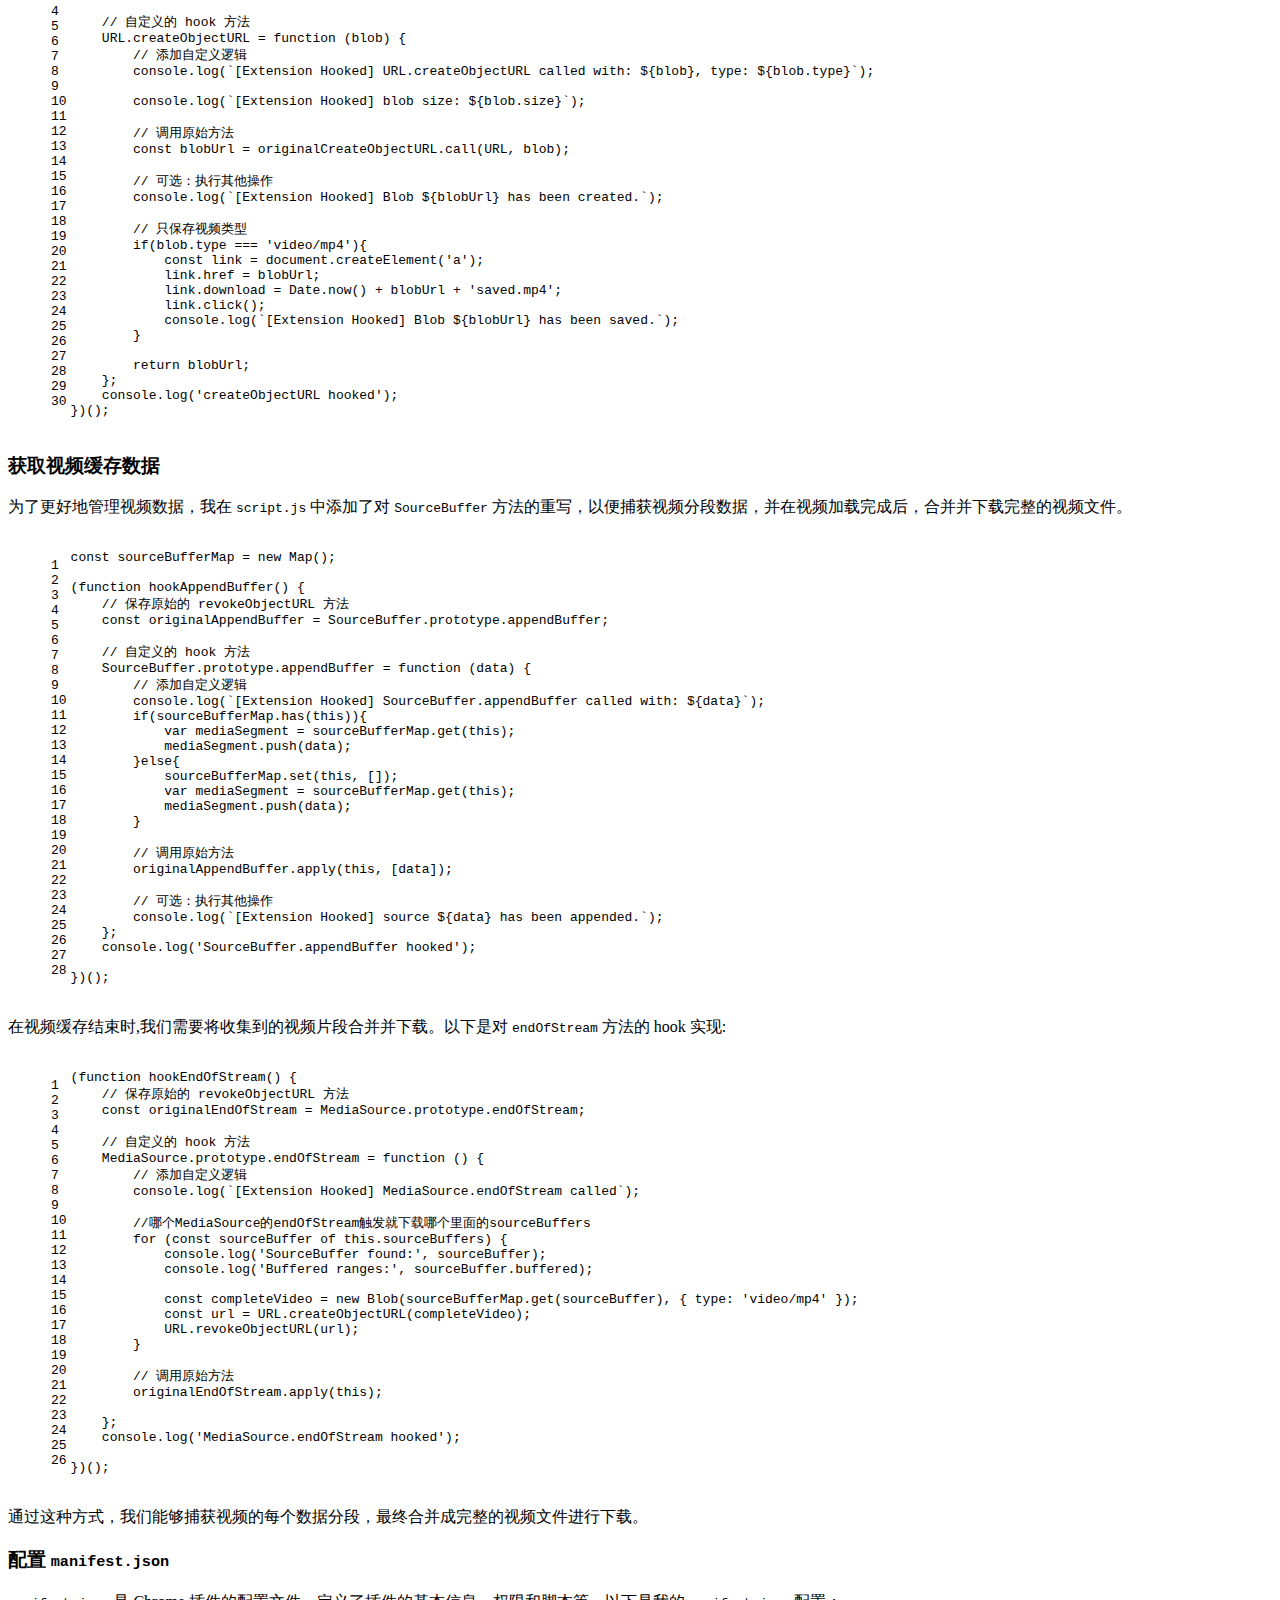
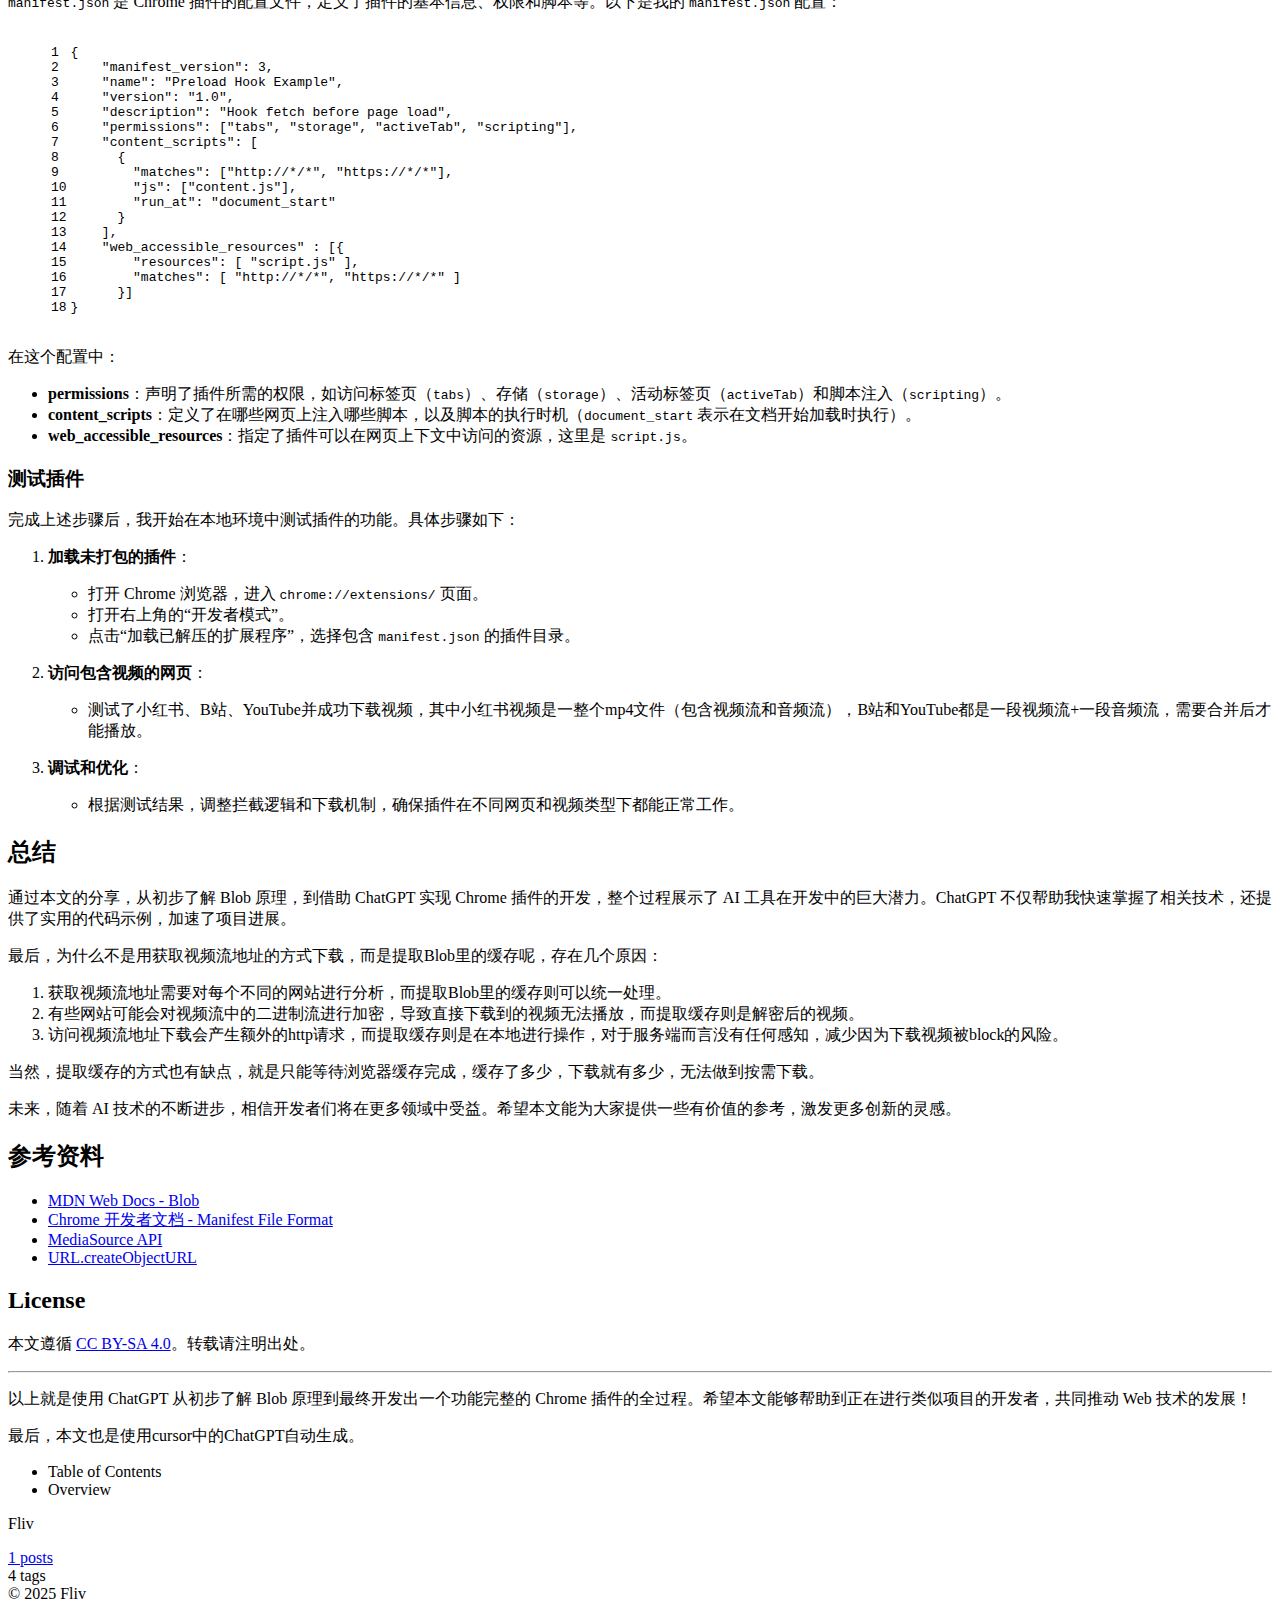
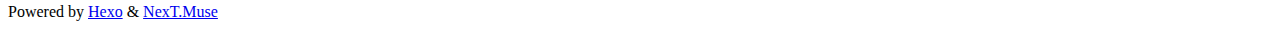
==== commit 6f08c075: "Site updated: 2025-01-02 15:28:22" ====
--- a/index.html
+++ b/index.html
@@ -1,11 +1,25 @@
 <!DOCTYPE html>
-<html>
+<html lang="en">
 <head>
-  <meta charset="utf-8">
-  
-  
-  <title>Fliv&#39;s blog</title>
-  <meta name="viewport" content="width=device-width, initial-scale=1, shrink-to-fit=no">
+  <meta charset="UTF-8">
+<meta name="viewport" content="width=device-width, initial-scale=1, maximum-scale=2">
+<meta name="theme-color" content="#222">
+<meta name="generator" content="Hexo 7.3.0">
+  <link rel="apple-touch-icon" sizes="180x180" href="/blogs/images/apple-touch-icon-next.png">
+  <link rel="icon" type="image/png" sizes="32x32" href="/blogs/images/favicon-32x32-next.png">
+  <link rel="icon" type="image/png" sizes="16x16" href="/blogs/images/favicon-16x16-next.png">
+  <link rel="mask-icon" href="/blogs/images/logo.svg" color="#222">
+
+<link rel="stylesheet" href="/blogs/css/main.css">
+
+
+<link rel="stylesheet" href="/blogs/lib/font-awesome/css/all.min.css">
+
+<script id="hexo-configurations">
+    var NexT = window.NexT || {};
+    var CONFIG = {"hostname":"fliv.github.io","root":"/blogs/","scheme":"Muse","version":"7.8.0","exturl":false,"sidebar":{"position":"left","display":"post","padding":18,"offset":12,"onmobile":false},"copycode":{"enable":false,"show_result":false,"style":null},"back2top":{"enable":true,"sidebar":false,"scrollpercent":false},"bookmark":{"enable":false,"color":"#222","save":"auto"},"fancybox":false,"mediumzoom":false,"lazyload":false,"pangu":false,"comments":{"style":"tabs","active":null,"storage":true,"lazyload":false,"nav":null},"algolia":{"hits":{"per_page":10},"labels":{"input_placeholder":"Search for Posts","hits_empty":"We didn't find any results for the search: ${query}","hits_stats":"${hits} results found in ${time} ms"}},"localsearch":{"enable":false,"trigger":"auto","top_n_per_article":1,"unescape":false,"preload":false},"motion":{"enable":true,"async":false,"transition":{"post_block":"fadeIn","post_header":"slideDownIn","post_body":"slideDownIn","coll_header":"slideLeftIn","sidebar":"slideUpIn"}}};
+  </script>
+
   <meta property="og:type" content="website">
 <meta property="og:title" content="Fliv&#39;s blog">
 <meta property="og:url" content="https://fliv.github.io/blogs/index.html">
@@ -13,100 +27,181 @@
 <meta property="og:locale" content="en_US">
 <meta property="article:author" content="Fliv">
 <meta name="twitter:card" content="summary">
-  
-    <link rel="alternate" href="/blogs/atom.xml" title="Fliv's blog" type="application/atom+xml">
-  
-  
-    <link rel="shortcut icon" href="/blogs/favicon.png">
-  
-  
-  
-<link rel="stylesheet" href="/blogs/css/style.css">
-
-  
-    
-<link rel="stylesheet" href="/blogs/fancybox/jquery.fancybox.min.css">
-
-  
-  
-<meta name="generator" content="Hexo 7.3.0"></head>
-
-<body>
-  <div id="container">
-    <div id="wrap">
-      <header id="header">
-  <div id="banner"></div>
-  <div id="header-outer" class="outer">
-    <div id="header-title" class="inner">
-      <h1 id="logo-wrap">
-        <a href="/blogs/" id="logo">Fliv&#39;s blog</a>
-      </h1>
+
+<link rel="canonical" href="https://fliv.github.io/blogs/">
+
+
+<script id="page-configurations">
+  // https://hexo.io/docs/variables.html
+  CONFIG.page = {
+    sidebar: "",
+    isHome : true,
+    isPost : false,
+    lang   : 'en'
+  };
+</script>
+
+  <title>Fliv's blog</title>
+  
+
+
+
+
+
+
+  <noscript>
+  <style>
+  .use-motion .brand,
+  .use-motion .menu-item,
+  .sidebar-inner,
+  .use-motion .post-block,
+  .use-motion .pagination,
+  .use-motion .comments,
+  .use-motion .post-header,
+  .use-motion .post-body,
+  .use-motion .collection-header { opacity: initial; }
+
+  .use-motion .site-title,
+  .use-motion .site-subtitle {
+    opacity: initial;
+    top: initial;
+  }
+
+  .use-motion .logo-line-before i { left: initial; }
+  .use-motion .logo-line-after i { right: initial; }
+  </style>
+</noscript>
+
+</head>
+
+<body itemscope itemtype="http://schema.org/WebPage">
+  <div class="container use-motion">
+    <div class="headband"></div>
+
+    <header class="header" itemscope itemtype="http://schema.org/WPHeader">
+      <div class="header-inner"><div class="site-brand-container">
+  <div class="site-nav-toggle">
+    <div class="toggle" aria-label="Toggle navigation bar">
+      <span class="toggle-line toggle-line-first"></span>
+      <span class="toggle-line toggle-line-middle"></span>
+      <span class="toggle-line toggle-line-last"></span>
+    </div>
+  </div>
+
+  <div class="site-meta">
+
+    <a href="/blogs/" class="brand" rel="start">
+      <span class="logo-line-before"><i></i></span>
+      <h1 class="site-title">Fliv's blog</h1>
+      <span class="logo-line-after"><i></i></span>
+    </a>
+  </div>
+
+  <div class="site-nav-right">
+    <div class="toggle popup-trigger">
+    </div>
+  </div>
+</div>
+
+
+
+
+<nav class="site-nav">
+  <ul id="menu" class="main-menu menu">
+        <li class="menu-item menu-item-home">
+
+    <a href="/blogs/" rel="section"><i class="fa fa-home fa-fw"></i>Home</a>
+
+  </li>
+        <li class="menu-item menu-item-archives">
+
+    <a href="/blogs/archives/" rel="section"><i class="fa fa-archive fa-fw"></i>Archives</a>
+
+  </li>
+  </ul>
+</nav>
+
+
+
+
+</div>
+    </header>
+
+    
+  <div class="back-to-top">
+    <i class="fa fa-arrow-up"></i>
+    <span>0%</span>
+  </div>
+
+
+    <main class="main">
+      <div class="main-inner">
+        <div class="content-wrap">
+          
+
+          <div class="content index posts-expand">
+            
       
-    </div>
-    <div id="header-inner" class="inner">
-      <nav id="main-nav">
-        <a id="main-nav-toggle" class="nav-icon"><span class="fa fa-bars"></span></a>
-        
-          <a class="main-nav-link" href="/blogs/">Home</a>
-        
-          <a class="main-nav-link" href="/blogs/archives">Archives</a>
-        
-      </nav>
-      <nav id="sub-nav">
-        
-        
-          <a class="nav-icon" href="/blogs/atom.xml" title="RSS Feed"><span class="fa fa-rss"></span></a>
-        
-        <a class="nav-icon nav-search-btn" title="Search"><span class="fa fa-search"></span></a>
-      </nav>
-      <div id="search-form-wrap">
-        <form action="//google.com/search" method="get" accept-charset="UTF-8" class="search-form"><input type="search" name="q" class="search-form-input" placeholder="Search"><button type="submit" class="search-form-submit">&#xF002;</button><input type="hidden" name="sitesearch" value="https://fliv.github.io/blogs"></form>
-      </div>
-    </div>
-  </div>
-</header>
-
-      <div class="outer">
-        <section id="main">
-  
-    <article id="post-download-extension" class="h-entry article article-type-post" itemprop="blogPost" itemscope itemtype="https://schema.org/BlogPosting">
-  <div class="article-meta">
-    <a href="/blogs/2025/01/02/download-extension/" class="article-date">
-  <time class="dt-published" datetime="2025-01-02T05:50:24.000Z" itemprop="datePublished">2025-01-02</time>
-</a>
-    
-  </div>
-  <div class="article-inner">
-    
-    
-      <header class="article-header">
-        
-  
-    <h1 itemprop="name">
-      <a class="p-name article-title" href="/blogs/2025/01/02/download-extension/">使用 ChatGPT 从深度理解 Blob 原理到开发 Chrome 插件的全流程</a>
-    </h1>
-  
-
+  
+  
+  <article itemscope itemtype="http://schema.org/Article" class="post-block" lang="en">
+    <link itemprop="mainEntityOfPage" href="https://fliv.github.io/blogs/2025/01/02/download-extension/">
+
+    <span hidden itemprop="author" itemscope itemtype="http://schema.org/Person">
+      <meta itemprop="image" content="/blogs/images/avatar.gif">
+      <meta itemprop="name" content="Fliv">
+      <meta itemprop="description" content="">
+    </span>
+
+    <span hidden itemprop="publisher" itemscope itemtype="http://schema.org/Organization">
+      <meta itemprop="name" content="Fliv's blog">
+    </span>
+      <header class="post-header">
+        <h2 class="post-title" itemprop="name headline">
+          
+            <a href="/blogs/2025/01/02/download-extension/" class="post-title-link" itemprop="url">使用 ChatGPT 从深度理解 Blob 原理到开发 Chrome 插件的全流程</a>
+        </h2>
+
+        <div class="post-meta">
+            <span class="post-meta-item">
+              <span class="post-meta-item-icon">
+                <i class="far fa-calendar"></i>
+              </span>
+              <span class="post-meta-item-text">Posted on</span>
+              
+
+              <time title="Created: 2025-01-02 13:50:24 / Modified: 15:27:06" itemprop="dateCreated datePublished" datetime="2025-01-02T13:50:24+08:00">2025-01-02</time>
+            </span>
+
+          
+
+        </div>
       </header>
-    
-    <div class="e-content article-entry" itemprop="articleBody">
+
+    
+    
+    
+    <div class="post-body" itemprop="articleBody">
+
       
-        <p>在现代 web 开发中，<strong>Blob（Binary Large Object）</strong> 是一个重要的概念，广泛应用于处理二进制数据，如图像、视频等。本文将分享我如何利用 ChatGPT，从初步了解 Blob 的原理，到最终生成一个用于下载视频的 Chrome 插件的完整过程。希望能为正在进行类似项目的开发者提供一些参考和启发。</p>
+          <p>在现代 web 开发中，<strong>Blob（Binary Large Object）</strong> 是一个重要的概念，广泛应用于处理二进制数据，如图像、视频等。本文将分享我如何利用 ChatGPT，从初步了解 Blob 的原理，到最终生成一个用于下载视频的 Chrome 插件的完整过程。希望能为正在进行类似项目的开发者提供一些参考和启发。</p>
 <h2 id="目录"><a href="#目录" class="headerlink" title="目录"></a>目录</h2><ol>
 <li><a href="#%E5%BC%95%E8%A8%80">引言</a></li>
 <li><a href="#%E5%88%9D%E6%8E%A2-Blob-API">初探 Blob API</a></li>
-<li><a href="#%E5%88%A9%E7%94%A8-chatgpt-%E6%B7%B1%E5%85%A5%E7%90%86%E8%A7%A3-blob">利用 ChatGPT 深入理解 Blob</a></li>
-<li><a href="#%E4%BB%8E-blob-%E5%88%B0-chrome-%E6%8F%92%E4%BB%B6%E5%BC%80%E5%8F%91">从 Blob 到 Chrome 插件开发</a></li>
-<li><a href="#%E5%AE%9E%E7%8E%B0-chrome-%E6%8F%92%E4%BB%B6">实现 Chrome 插件</a><ul>
+<li><a href="#%E5%88%A9%E7%94%A8-ChatGPT-%E6%B7%B1%E5%85%A5%E7%90%86%E8%A7%A3-Blob">利用 ChatGPT 深入理解 Blob</a></li>
+<li><a href="#%E4%BB%8E-Blob-%E5%88%B0-Chrome-%E6%8F%92%E4%BB%B6%E5%BC%80%E5%8F%91">从 Blob 到 Chrome 插件开发</a></li>
+<li><a href="#%E5%AE%9E%E7%8E%B0-Chrome-%E6%8F%92%E4%BB%B6">实现 Chrome 插件</a><ul>
 <li><a href="#%E9%9C%80%E6%B1%82%E5%88%86%E6%9E%90">需求分析</a></li>
 <li><a href="#%E7%BC%96%E5%86%99%E5%86%85%E5%AE%B9%E8%84%9A%E6%9C%AC">编写内容脚本</a></li>
-<li><a href="#%E4%BF%AE%E6%94%B9-blob-%E7%9B%B8%E5%85%B3%E6%96%B9%E6%B3%95">修改 Blob 相关方法</a></li>
-<li><a href="#%E7%AE%A1%E7%90%86%E8%A7%86%E9%A2%91%E6%95%B0%E6%8D%AE">管理视频数据</a></li>
-<li><a href="#%E9%85%8D%E7%BD%AE-manifestjson">配置 <code>manifest.json</code></a></li>
+<li><a href="#%E4%BF%AE%E6%94%B9-Blob-%E7%9B%B8%E5%85%B3%E6%96%B9%E6%B3%95">修改 Blob 相关方法</a></li>
+<li><a href="#%E8%8E%B7%E5%8F%96%E8%A7%86%E9%A2%91%E7%BC%93%E5%AD%98%E6%95%B0%E6%8D%AE">获取视频缓存数据</a></li>
+<li><a href="#%E9%85%8D%E7%BD%AE-manifest-json">配置 <code>manifest.json</code></a></li>
 <li><a href="#%E6%B5%8B%E8%AF%95%E6%8F%92%E4%BB%B6">测试插件</a></li>
 </ul>
 </li>
 <li><a href="#%E6%80%BB%E7%BB%93">总结</a></li>
+<li><a href="#%E5%8F%82%E8%80%83%E8%B5%84%E6%96%99">参考资料</a></li>
+<li><a href="#License">License</a></li>
 </ol>
 <h2 id="引言"><a href="#引言" class="headerlink" title="引言"></a>引言</h2><p>故事要从一个朋友问我的问题说起，买的网课要到期了来不及看完，手机录屏录不了有没有什么办法可以把视频都录下来。我说，有网页版吗，打开QQ录屏就行了，试了一下确实可以，It works! 不过，对于专业人士来说，不够优雅，于是我打算让chatgpt老师帮我解决这个问题，从询问原理开始，最终达成了用chatgpt写出了一个自动下载视频的Chrome插件。</p>
 <h2 id="初探-Blob-API"><a href="#初探-Blob-API" class="headerlink" title="初探 Blob API"></a>初探 Blob API</h2><p><strong>Blob</strong>（Binary Large Object）是用于存储二进制数据的对象，常用于处理文件数据、图像、视频等。在浏览器中，Blob 常与 <strong>URL.createObjectURL</strong> 方法配合使用，将二进制数据转换为 URL，从而在页面上展示或下载。</p>
@@ -191,9 +286,7 @@
 </ul>
 </li>
 </ol>
-<h2 id="总结"><a href="#总结" class="headerlink" title="总结"></a>总结</h2><p>通过这次项目，我深刻体会到了 ChatGPT 在开发过程中的巨大帮助。从最初对 Blob 原理的了解，到具体代码的生成和调试，ChatGPT 提供了全面而细致的支持。利用它的强大能力，我不仅加深了对 Web 技术的理解，更成功地实现了一个实用的 Chrome 插件。</p>
-<p>在未来的项目中，我将继续探索如何更高效地利用 AI 工具，提升开发效率和代码质量。同时，也期待能有更多这样的工具，助力开发者们解决各种技术难题。</p>
-<h1 id="小结"><a href="#小结" class="headerlink" title="小结"></a>小结</h1><p>通过本文的分享，从初步了解 Blob 原理，到借助 ChatGPT 实现 Chrome 插件的开发，整个过程展示了 AI 工具在开发中的巨大潜力。ChatGPT 不仅帮助我快速掌握了相关技术，还提供了实用的代码示例，加速了项目进展。</p>
+<h2 id="总结"><a href="#总结" class="headerlink" title="总结"></a>总结</h2><p>通过本文的分享，从初步了解 Blob 原理，到借助 ChatGPT 实现 Chrome 插件的开发，整个过程展示了 AI 工具在开发中的巨大潜力。ChatGPT 不仅帮助我快速掌握了相关技术，还提供了实用的代码示例，加速了项目进展。</p>
 <p>最后，为什么不是用获取视频流地址的方式下载，而是提取Blob里的缓存呢，存在几个原因：</p>
 <ol>
 <li>获取视频流地址需要对每个不同的网站进行分析，而提取Blob里的缓存则可以统一处理。</li>
@@ -202,137 +295,188 @@
 </ol>
 <p>当然，提取缓存的方式也有缺点，就是只能等待浏览器缓存完成，缓存了多少，下载就有多少，无法做到按需下载。</p>
 <p>未来，随着 AI 技术的不断进步，相信开发者们将在更多领域中受益。希望本文能为大家提供一些有价值的参考，激发更多创新的灵感。</p>
-<h1 id="参考资料"><a href="#参考资料" class="headerlink" title="参考资料"></a>参考资料</h1><ul>
+<h2 id="参考资料"><a href="#参考资料" class="headerlink" title="参考资料"></a>参考资料</h2><ul>
 <li><a target="_blank" rel="noopener" href="https://developer.mozilla.org/zh-CN/docs/Web/API/Blob">MDN Web Docs - Blob</a></li>
 <li><a target="_blank" rel="noopener" href="https://developer.chrome.com/docs/extensions/mv3/manifest/">Chrome 开发者文档 - Manifest File Format</a></li>
 <li><a target="_blank" rel="noopener" href="https://developer.mozilla.org/zh-CN/docs/Web/API/MediaSource">MediaSource API</a></li>
 <li><a target="_blank" rel="noopener" href="https://developer.mozilla.org/zh-CN/docs/Web/API/URL/createObjectURL">URL.createObjectURL</a></li>
 </ul>
-<h1 id="结束语"><a href="#结束语" class="headerlink" title="结束语"></a>结束语</h1><p>技术的发展为我们带来了无尽的可能，而 ChatGPT 作为强大的 AI 助手，更是成为开发者不可或缺的伙伴。希望通过本文，您能更好地理解 Blob 的工作原理，并掌握利用 ChatGPT 高效开发 Chrome 插件的方法。祝您在技术探索的道路上不断前行，收获更多成果！</p>
-<h1 id="License"><a href="#License" class="headerlink" title="License"></a>License</h1><p>本文遵循 <a target="_blank" rel="noopener" href="https://creativecommons.org/licenses/by-sa/4.0/deed.zh">CC BY-SA 4.0</a>。</p>
-<h1 id="致谢"><a href="#致谢" class="headerlink" title="致谢"></a>致谢</h1><p>感谢 ChatGPT 在整个开发过程中的大力支持和帮助。同时，感谢所有为 Web 开发和 Chrome 插件生态做出贡献的开发者们。</p>
-<h1 id="问答"><a href="#问答" class="headerlink" title="问答"></a>问答</h1><p><strong>问</strong>：如何确保插件的兼容性？</p>
-<p><strong>答</strong>：在开发插件时，应考虑不同浏览器版本和操作系统的兼容性。通过在多个环境中进行测试，并参考官方文档，确保插件在主流浏览器和设备上都能正常工作。</p>
-<p><strong>问</strong>：如何提高视频下载的效率？</p>
-<p><strong>答</strong>：可以优化数据处理逻辑，减少内存占用，并利用异步操作提升下载速度。此外，合理管理 Blob URL 的生命周期，避免不必要的资源占用，也有助于提高整体效率。！</p>
-<h1 id="标签"><a href="#标签" class="headerlink" title="标签"></a>标签</h1><p>#Web开发 #Chrome插件 #Blob #ChatGPT #前端技术 #视频处理</p>
-<h1 id="版权声明"><a href="#版权声明" class="headerlink" title="版权声明"></a>版权声明</h1><p>本文原创，转载请注明出处。</p>
-<h1 id="免责声明"><a href="#免责声明" class="headerlink" title="免责声明"></a>免责声明</h1><p>本文所提供的信息仅供参考，具体实现请根据实际需求进行调整。作者不对因使用本文内容而产生的任何损失负责。</p>
+<h2 id="License"><a href="#License" class="headerlink" title="License"></a>License</h2><p>本文遵循 <a target="_blank" rel="noopener" href="https://creativecommons.org/licenses/by-sa/4.0/deed.zh">CC BY-SA 4.0</a>。转载请注明出处。</p>
 <hr>
 <p>以上就是使用 ChatGPT 从初步了解 Blob 原理到最终开发出一个功能完整的 Chrome 插件的全过程。希望本文能够帮助到正在进行类似项目的开发者，共同推动 Web 技术的发展！</p>
 <p>最后，本文也是使用cursor中的ChatGPT自动生成。</p>
 
       
     </div>
-    <footer class="article-footer">
-      <a data-url="https://fliv.github.io/blogs/2025/01/02/download-extension/" data-id="cm5eyljnz0000oku1dvay4m11" data-title="使用 ChatGPT 从深度理解 Blob 原理到开发 Chrome 插件的全流程" class="article-share-link"><span class="fa fa-share">Share</span></a>
-      
-      
-      
-  <ul class="article-tag-list" itemprop="keywords"><li class="article-tag-list-item"><a class="article-tag-list-link" href="/blogs/tags/Chrome%E6%8F%92%E4%BB%B6/" rel="tag">Chrome插件</a></li><li class="article-tag-list-item"><a class="article-tag-list-link" href="/blogs/tags/Web%E5%BC%80%E5%8F%91/" rel="tag">Web开发</a></li><li class="article-tag-list-item"><a class="article-tag-list-link" href="/blogs/tags/javascript/" rel="tag">javascript</a></li><li class="article-tag-list-item"><a class="article-tag-list-link" href="/blogs/tags/%E5%89%8D%E7%AB%AF%E6%8A%80%E6%9C%AF/" rel="tag">前端技术</a></li></ul>
-
+
+    
+    
+    
+      <footer class="post-footer">
+        <div class="post-eof"></div>
+      </footer>
+  </article>
+  
+  
+  
+
+
+  
+
+
+
+          </div>
+          
+
+<script>
+  window.addEventListener('tabs:register', () => {
+    let { activeClass } = CONFIG.comments;
+    if (CONFIG.comments.storage) {
+      activeClass = localStorage.getItem('comments_active') || activeClass;
+    }
+    if (activeClass) {
+      let activeTab = document.querySelector(`a[href="#comment-${activeClass}"]`);
+      if (activeTab) {
+        activeTab.click();
+      }
+    }
+  });
+  if (CONFIG.comments.storage) {
+    window.addEventListener('tabs:click', event => {
+      if (!event.target.matches('.tabs-comment .tab-content .tab-pane')) return;
+      let commentClass = event.target.classList[1];
+      localStorage.setItem('comments_active', commentClass);
+    });
+  }
+</script>
+
+        </div>
+          
+  
+  <div class="toggle sidebar-toggle">
+    <span class="toggle-line toggle-line-first"></span>
+    <span class="toggle-line toggle-line-middle"></span>
+    <span class="toggle-line toggle-line-last"></span>
+  </div>
+
+  <aside class="sidebar">
+    <div class="sidebar-inner">
+
+      <ul class="sidebar-nav motion-element">
+        <li class="sidebar-nav-toc">
+          Table of Contents
+        </li>
+        <li class="sidebar-nav-overview">
+          Overview
+        </li>
+      </ul>
+
+      <!--noindex-->
+      <div class="post-toc-wrap sidebar-panel">
+      </div>
+      <!--/noindex-->
+
+      <div class="site-overview-wrap sidebar-panel">
+        <div class="site-author motion-element" itemprop="author" itemscope itemtype="http://schema.org/Person">
+  <p class="site-author-name" itemprop="name">Fliv</p>
+  <div class="site-description" itemprop="description"></div>
+</div>
+<div class="site-state-wrap motion-element">
+  <nav class="site-state">
+      <div class="site-state-item site-state-posts">
+          <a href="/blogs/archives/">
+        
+          <span class="site-state-item-count">1</span>
+          <span class="site-state-item-name">posts</span>
+        </a>
+      </div>
+      <div class="site-state-item site-state-tags">
+        <span class="site-state-item-count">4</span>
+        <span class="site-state-item-name">tags</span>
+      </div>
+  </nav>
+</div>
+
+
+
+      </div>
+
+    </div>
+  </aside>
+  <div id="sidebar-dimmer"></div>
+
+
+      </div>
+    </main>
+
+    <footer class="footer">
+      <div class="footer-inner">
+        
+
+        
+
+<div class="copyright">
+  
+  &copy; 
+  <span itemprop="copyrightYear">2025</span>
+  <span class="with-love">
+    <i class="fa fa-heart"></i>
+  </span>
+  <span class="author" itemprop="copyrightHolder">Fliv</span>
+</div>
+  <div class="powered-by">Powered by <a href="https://hexo.io/" class="theme-link" rel="noopener" target="_blank">Hexo</a> & <a href="https://muse.theme-next.org/" class="theme-link" rel="noopener" target="_blank">NexT.Muse</a>
+  </div>
+
+        
+
+
+
+
+
+
+
+
+      </div>
     </footer>
   </div>
-  
-</article>
-
-
-
-  
-
-
-</section>
-        
-          <aside id="sidebar">
-  
-    
-
-  
-    
-  <div class="widget-wrap">
-    <h3 class="widget-title">Tags</h3>
-    <div class="widget">
-      <ul class="tag-list" itemprop="keywords"><li class="tag-list-item"><a class="tag-list-link" href="/blogs/tags/Chrome%E6%8F%92%E4%BB%B6/" rel="tag">Chrome插件</a></li><li class="tag-list-item"><a class="tag-list-link" href="/blogs/tags/Web%E5%BC%80%E5%8F%91/" rel="tag">Web开发</a></li><li class="tag-list-item"><a class="tag-list-link" href="/blogs/tags/javascript/" rel="tag">javascript</a></li><li class="tag-list-item"><a class="tag-list-link" href="/blogs/tags/%E5%89%8D%E7%AB%AF%E6%8A%80%E6%9C%AF/" rel="tag">前端技术</a></li></ul>
-    </div>
-  </div>
-
-
-  
-    
-  <div class="widget-wrap">
-    <h3 class="widget-title">Tag Cloud</h3>
-    <div class="widget tagcloud">
-      <a href="/blogs/tags/Chrome%E6%8F%92%E4%BB%B6/" style="font-size: 10px;">Chrome插件</a> <a href="/blogs/tags/Web%E5%BC%80%E5%8F%91/" style="font-size: 10px;">Web开发</a> <a href="/blogs/tags/javascript/" style="font-size: 10px;">javascript</a> <a href="/blogs/tags/%E5%89%8D%E7%AB%AF%E6%8A%80%E6%9C%AF/" style="font-size: 10px;">前端技术</a>
-    </div>
-  </div>
-
-  
-    
-  <div class="widget-wrap">
-    <h3 class="widget-title">Archives</h3>
-    <div class="widget">
-      <ul class="archive-list"><li class="archive-list-item"><a class="archive-list-link" href="/blogs/archives/2025/01/">January 2025</a></li></ul>
-    </div>
-  </div>
-
-
-  
-    
-  <div class="widget-wrap">
-    <h3 class="widget-title">Recent Posts</h3>
-    <div class="widget">
-      <ul>
-        
-          <li>
-            <a href="/blogs/2025/01/02/download-extension/">使用 ChatGPT 从深度理解 Blob 原理到开发 Chrome 插件的全流程</a>
-          </li>
-        
-      </ul>
-    </div>
-  </div>
-
-  
-</aside>
-        
-      </div>
-      <footer id="footer">
-  
-  <div class="outer">
-    <div id="footer-info" class="inner">
-      
-      &copy; 2025 Fliv<br>
-      Powered by <a href="https://hexo.io/" target="_blank">Hexo</a>
-    </div>
-  </div>
-</footer>
-
-    </div>
-    <nav id="mobile-nav">
-  
-    <a href="/blogs/" class="mobile-nav-link">Home</a>
-  
-    <a href="/blogs/archives" class="mobile-nav-link">Archives</a>
-  
-</nav>
-    
-
-
-<script src="/blogs/js/jquery-3.6.4.min.js"></script>
-
-
-
-  
-<script src="/blogs/fancybox/jquery.fancybox.min.js"></script>
-
-
-
-
-<script src="/blogs/js/script.js"></script>
-
-
-
-
-
-  </div>
+
+  
+  <script src="/blogs/lib/anime.min.js"></script>
+  <script src="/blogs/lib/velocity/velocity.min.js"></script>
+  <script src="/blogs/lib/velocity/velocity.ui.min.js"></script>
+
+<script src="/blogs/js/utils.js"></script>
+
+<script src="/blogs/js/motion.js"></script>
+
+
+<script src="/blogs/js/schemes/muse.js"></script>
+
+
+<script src="/blogs/js/next-boot.js"></script>
+
+
+
+
+  
+
+
+
+
+
+
+
+
+
+
+
+
+
+
+
+  
+
+  
+
 </body>
-</html>+</html>
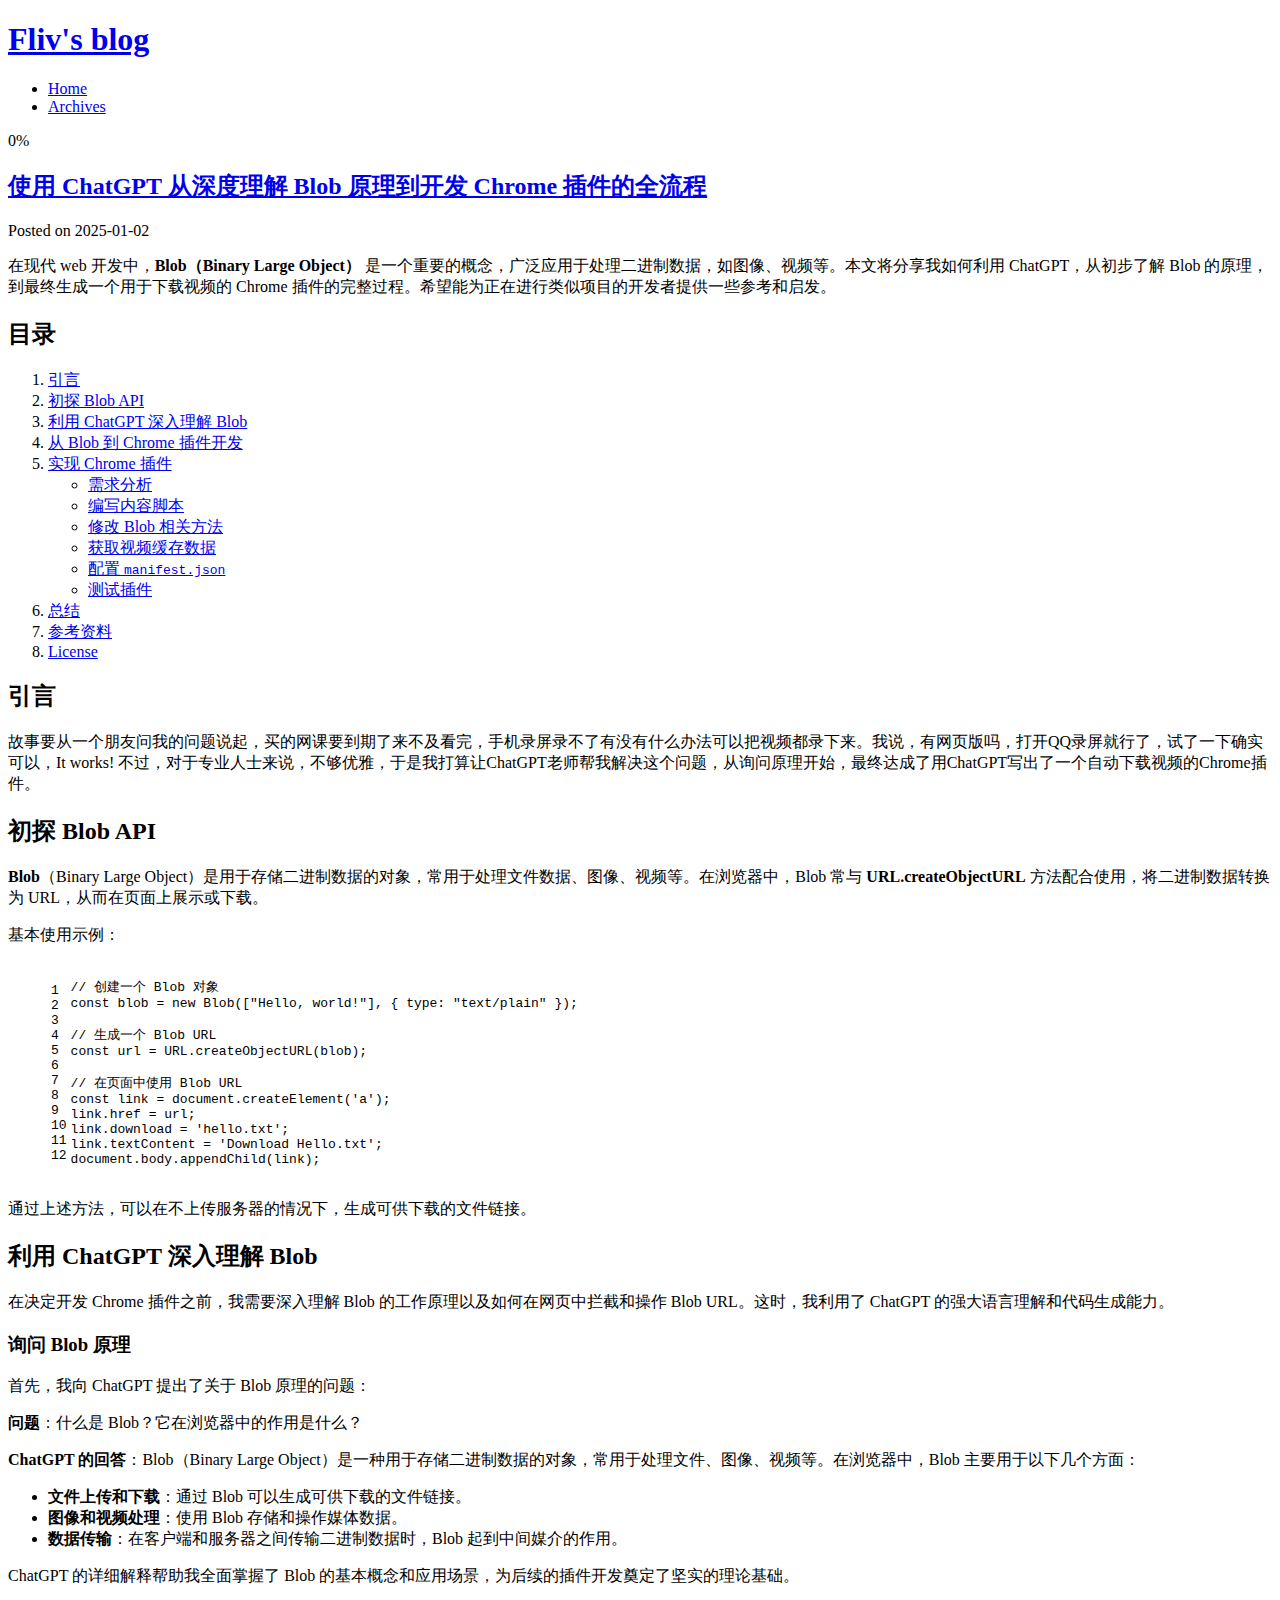
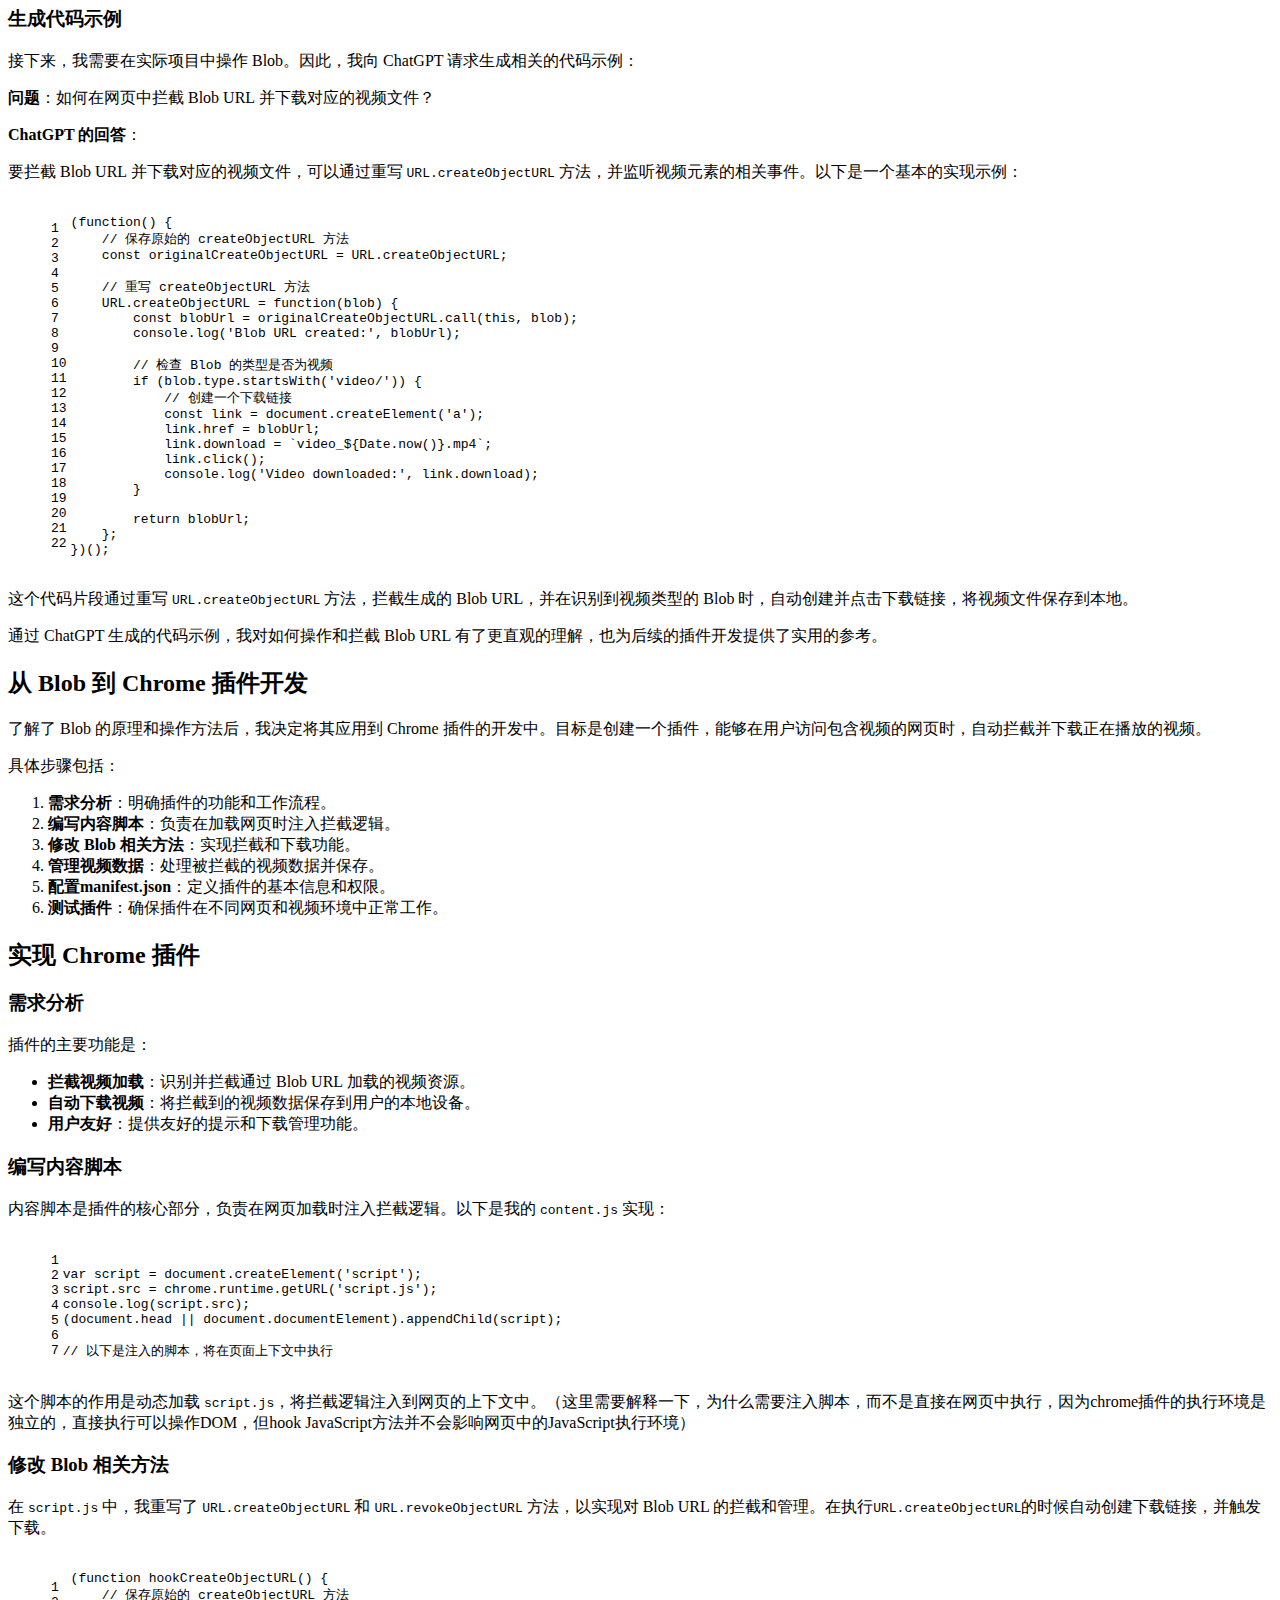
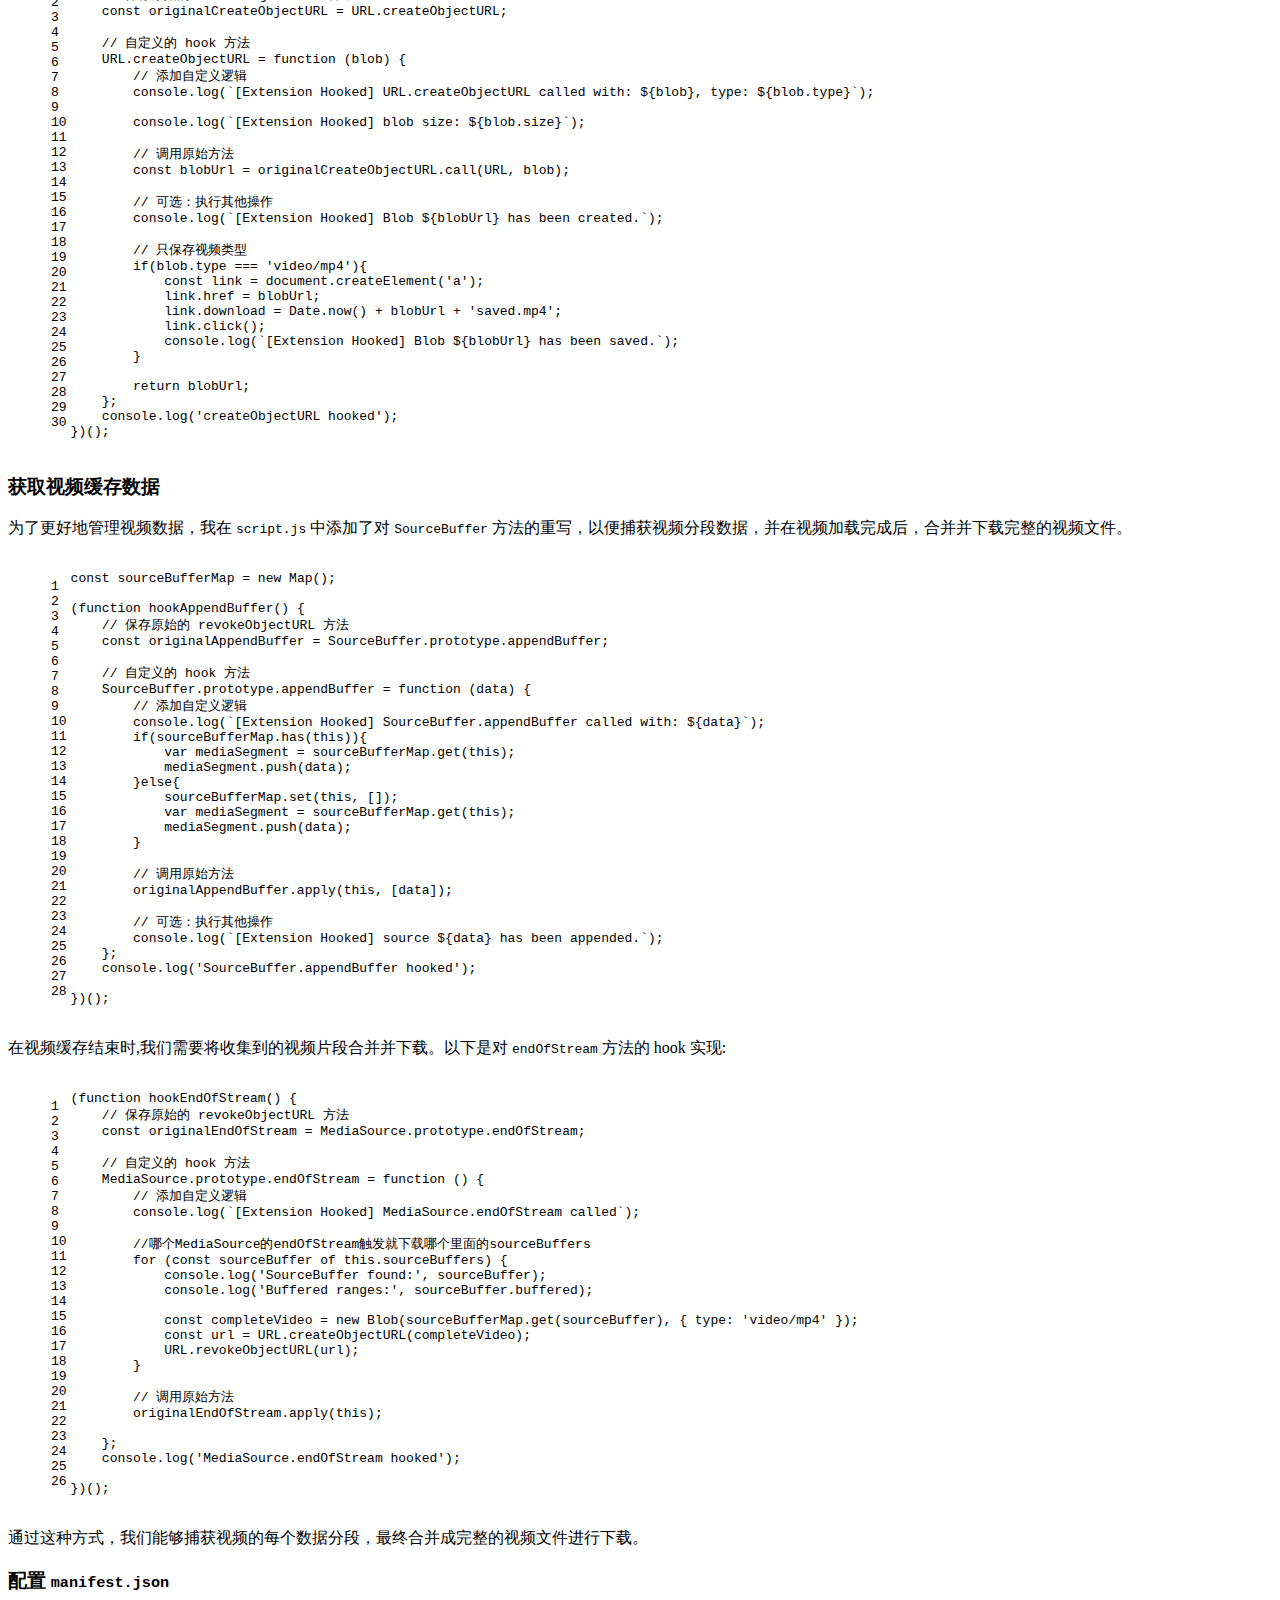
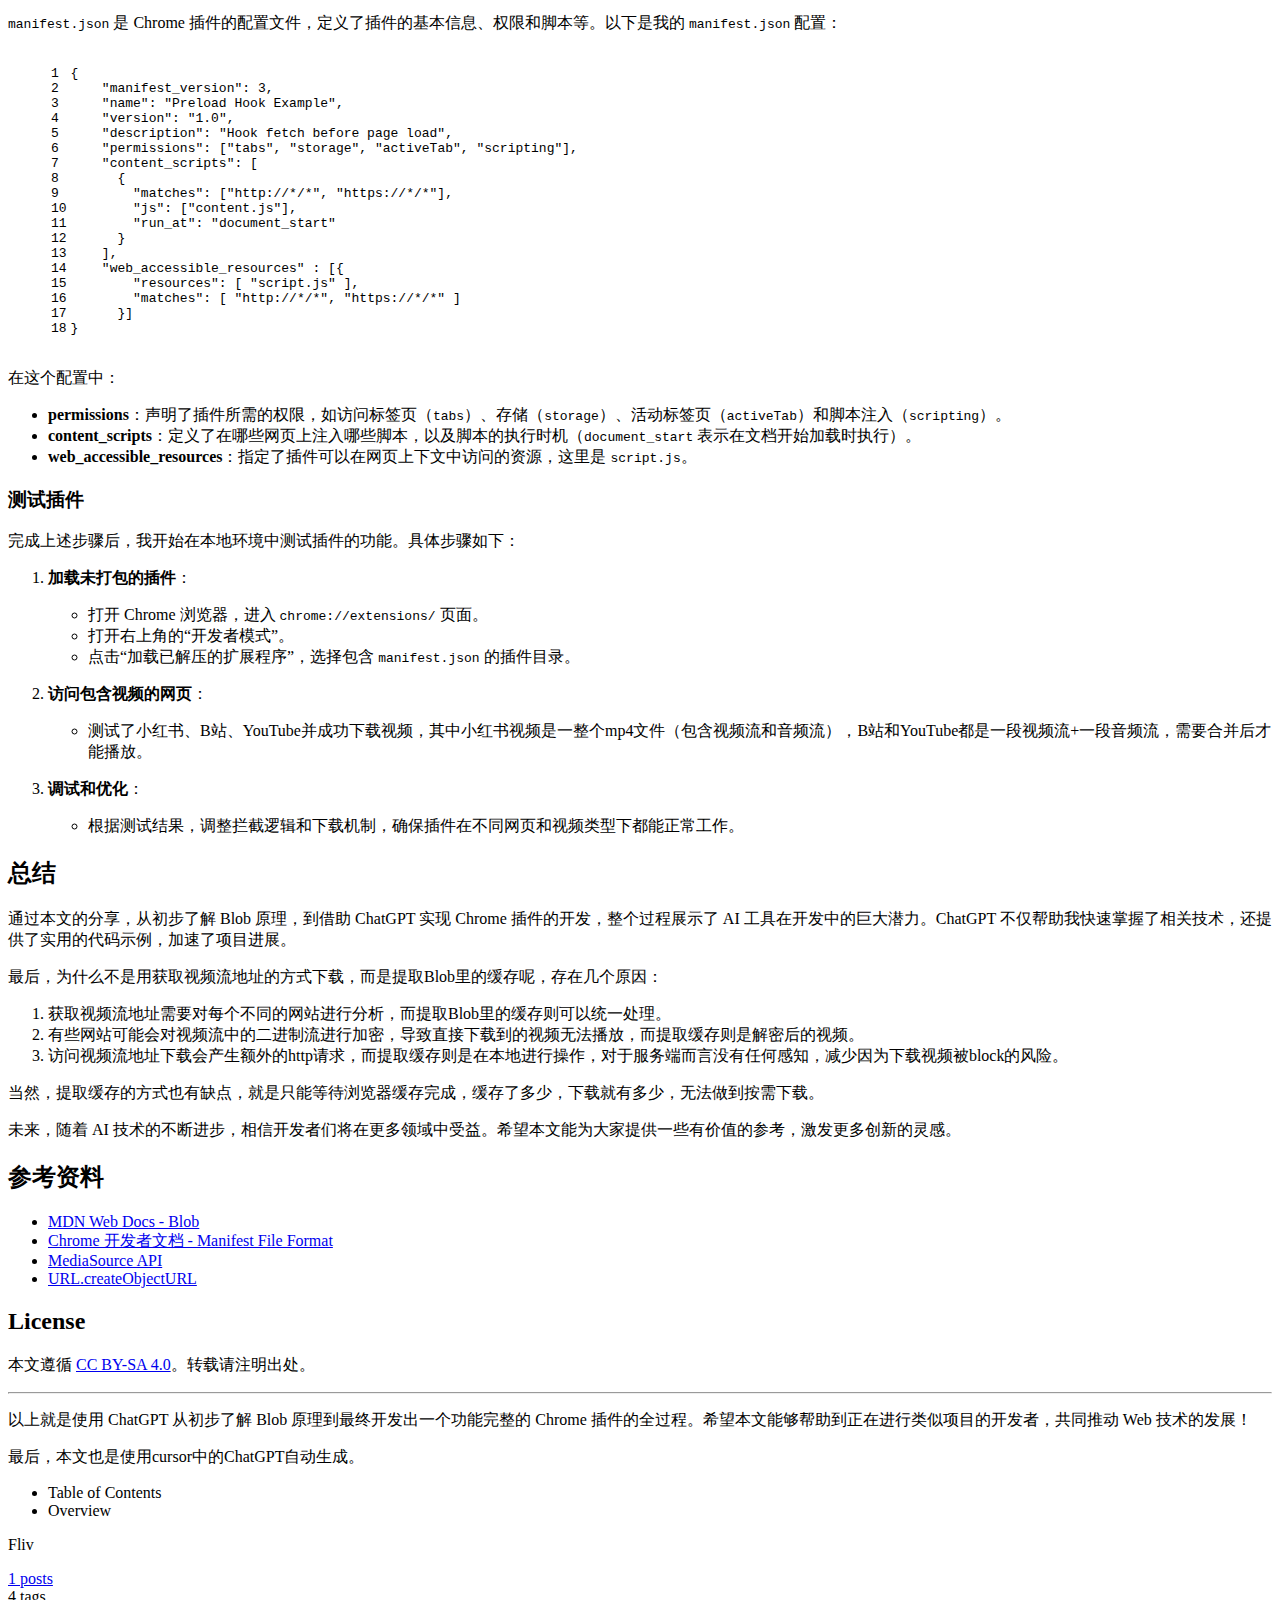
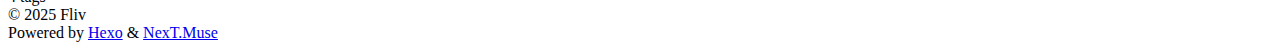
==== commit a4e85397: "Site updated: 2025-01-02 15:32:08" ====
--- a/index.html
+++ b/index.html
@@ -170,7 +170,7 @@
               <span class="post-meta-item-text">Posted on</span>
               
 
-              <time title="Created: 2025-01-02 13:50:24 / Modified: 15:27:06" itemprop="dateCreated datePublished" datetime="2025-01-02T13:50:24+08:00">2025-01-02</time>
+              <time title="Created: 2025-01-02 13:50:24 / Modified: 15:31:39" itemprop="dateCreated datePublished" datetime="2025-01-02T13:50:24+08:00">2025-01-02</time>
             </span>
 
           
@@ -203,7 +203,7 @@
 <li><a href="#%E5%8F%82%E8%80%83%E8%B5%84%E6%96%99">参考资料</a></li>
 <li><a href="#License">License</a></li>
 </ol>
-<h2 id="引言"><a href="#引言" class="headerlink" title="引言"></a>引言</h2><p>故事要从一个朋友问我的问题说起，买的网课要到期了来不及看完，手机录屏录不了有没有什么办法可以把视频都录下来。我说，有网页版吗，打开QQ录屏就行了，试了一下确实可以，It works! 不过，对于专业人士来说，不够优雅，于是我打算让chatgpt老师帮我解决这个问题，从询问原理开始，最终达成了用chatgpt写出了一个自动下载视频的Chrome插件。</p>
+<h2 id="引言"><a href="#引言" class="headerlink" title="引言"></a>引言</h2><p>故事要从一个朋友问我的问题说起，买的网课要到期了来不及看完，手机录屏录不了有没有什么办法可以把视频都录下来。我说，有网页版吗，打开QQ录屏就行了，试了一下确实可以，It works! 不过，对于专业人士来说，不够优雅，于是我打算让ChatGPT老师帮我解决这个问题，从询问原理开始，最终达成了用ChatGPT写出了一个自动下载视频的Chrome插件。</p>
 <h2 id="初探-Blob-API"><a href="#初探-Blob-API" class="headerlink" title="初探 Blob API"></a>初探 Blob API</h2><p><strong>Blob</strong>（Binary Large Object）是用于存储二进制数据的对象，常用于处理文件数据、图像、视频等。在浏览器中，Blob 常与 <strong>URL.createObjectURL</strong> 方法配合使用，将二进制数据转换为 URL，从而在页面上展示或下载。</p>
 <p>基本使用示例：</p>
 <figure class="highlight javascript"><table><tr><td class="gutter"><pre><span class="line">1</span><br><span class="line">2</span><br><span class="line">3</span><br><span class="line">4</span><br><span class="line">5</span><br><span class="line">6</span><br><span class="line">7</span><br><span class="line">8</span><br><span class="line">9</span><br><span class="line">10</span><br><span class="line">11</span><br><span class="line">12</span><br></pre></td><td class="code"><pre><span class="line"><span class="comment">// 创建一个 Blob 对象</span></span><br><span class="line"><span class="keyword">const</span> blob = <span class="keyword">new</span> <span class="title class_">Blob</span>([<span class="string">&quot;Hello, world!&quot;</span>], &#123; <span class="attr">type</span>: <span class="string">&quot;text/plain&quot;</span> &#125;);</span><br><span class="line"></span><br><span class="line"><span class="comment">// 生成一个 Blob URL</span></span><br><span class="line"><span class="keyword">const</span> url = <span class="variable constant_">URL</span>.<span class="title function_">createObjectURL</span>(blob);</span><br><span class="line"></span><br><span class="line"><span class="comment">// 在页面中使用 Blob URL</span></span><br><span class="line"><span class="keyword">const</span> link = <span class="variable language_">document</span>.<span class="title function_">createElement</span>(<span class="string">&#x27;a&#x27;</span>);</span><br><span class="line">link.<span class="property">href</span> = url;</span><br><span class="line">link.<span class="property">download</span> = <span class="string">&#x27;hello.txt&#x27;</span>;</span><br><span class="line">link.<span class="property">textContent</span> = <span class="string">&#x27;Download Hello.txt&#x27;</span>;</span><br><span class="line"><span class="variable language_">document</span>.<span class="property">body</span>.<span class="title function_">appendChild</span>(link);</span><br></pre></td></tr></table></figure>
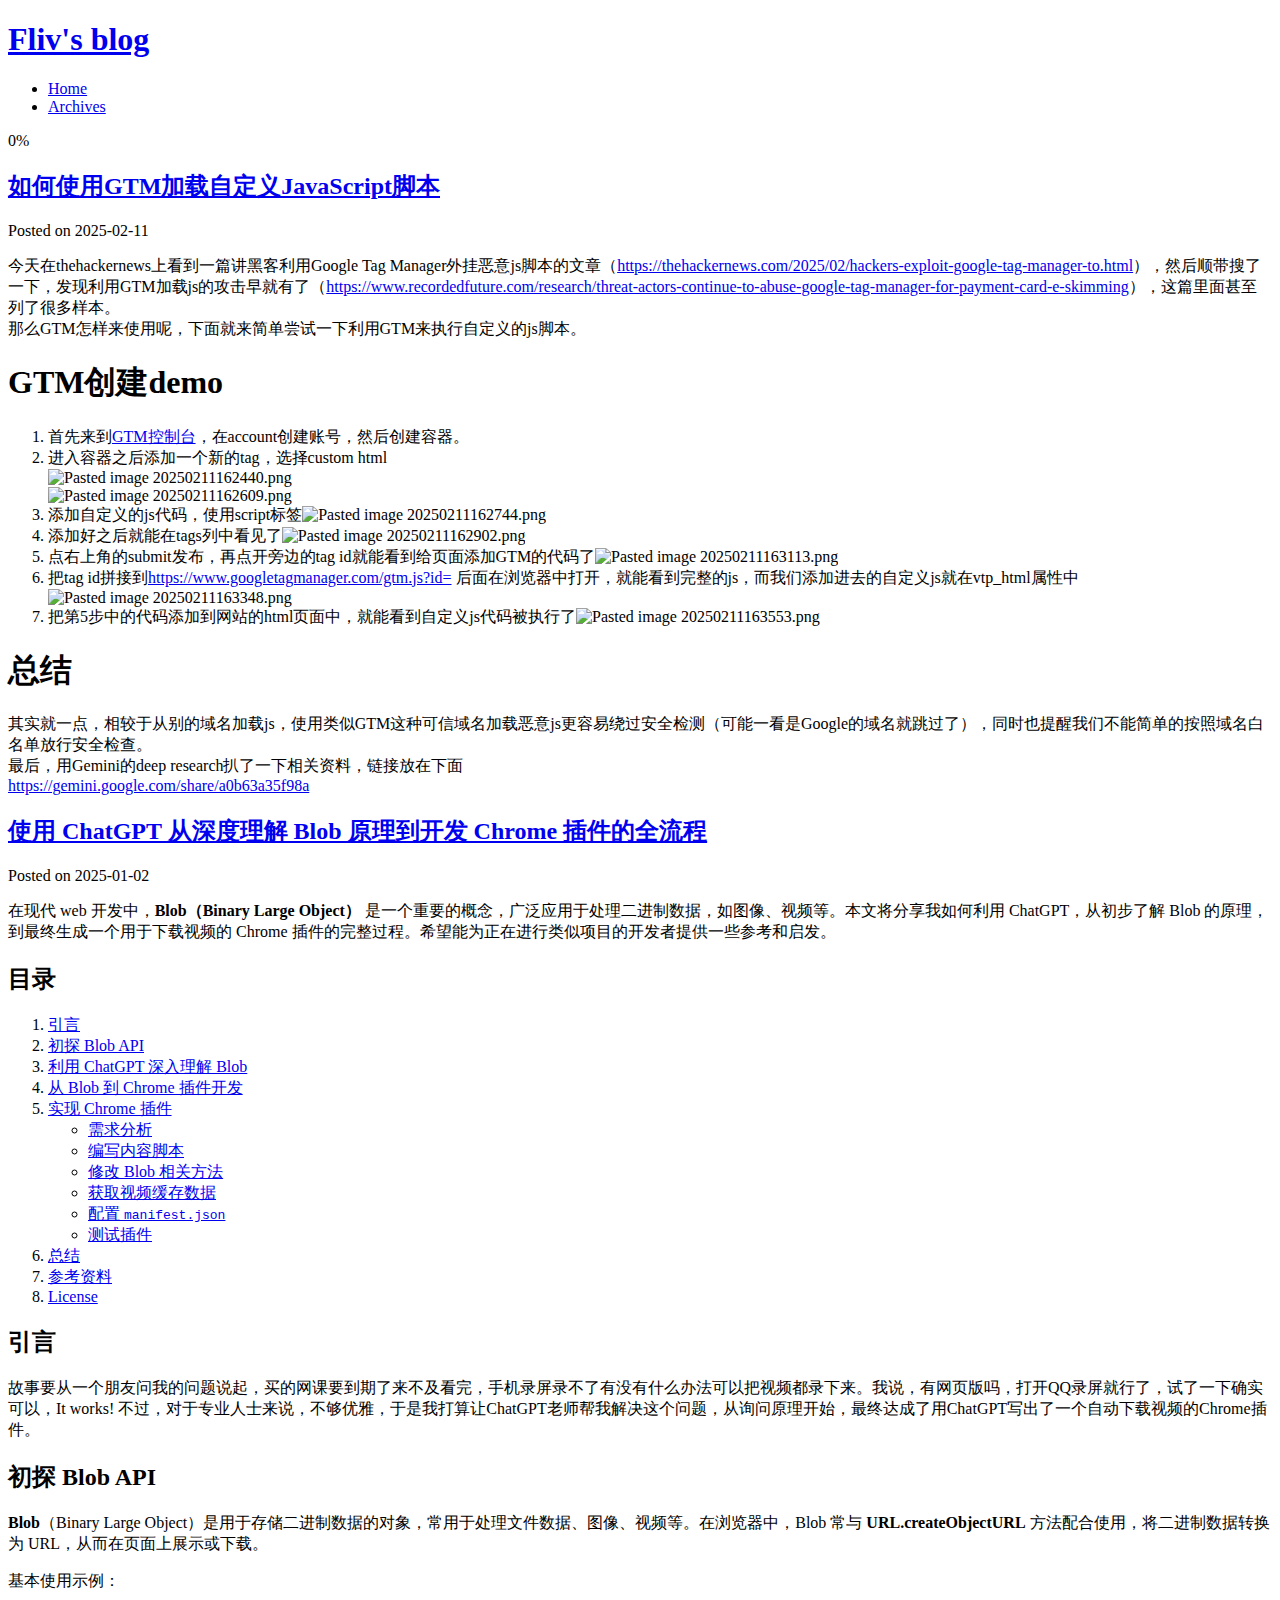
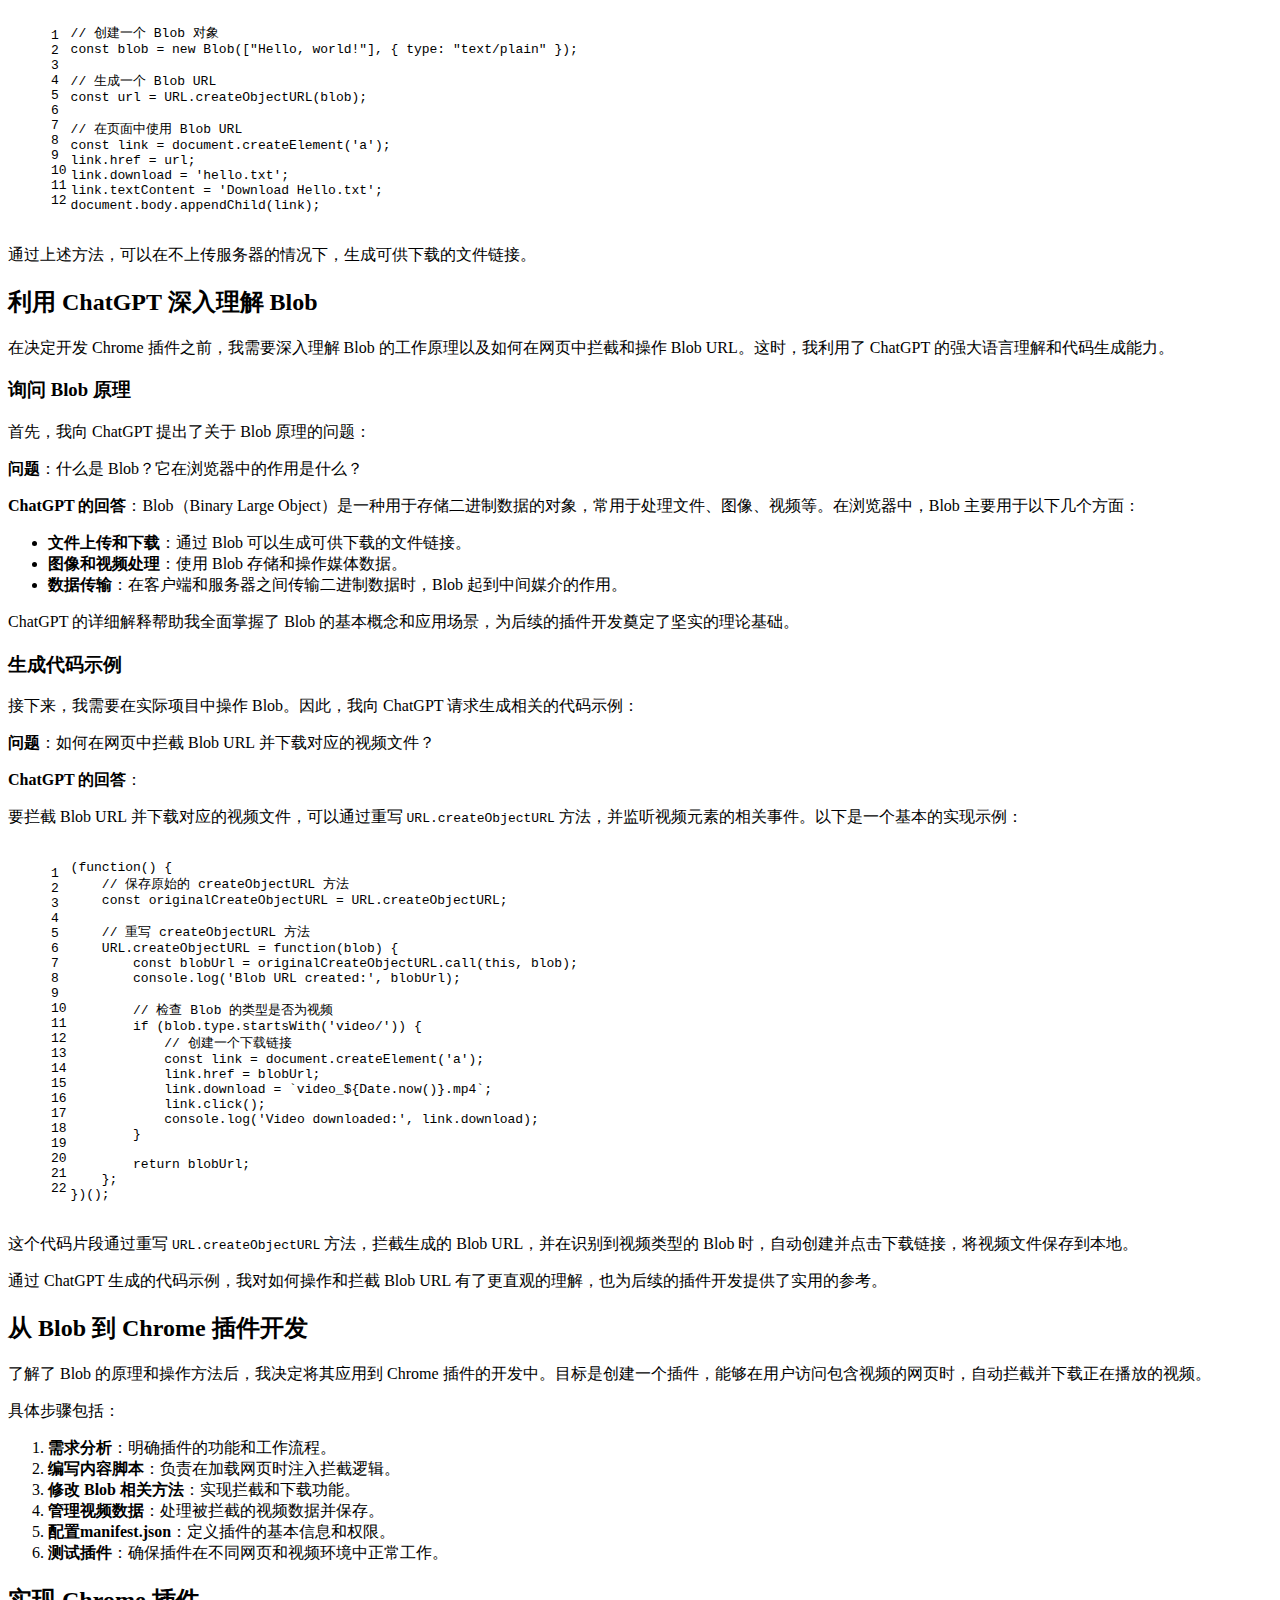
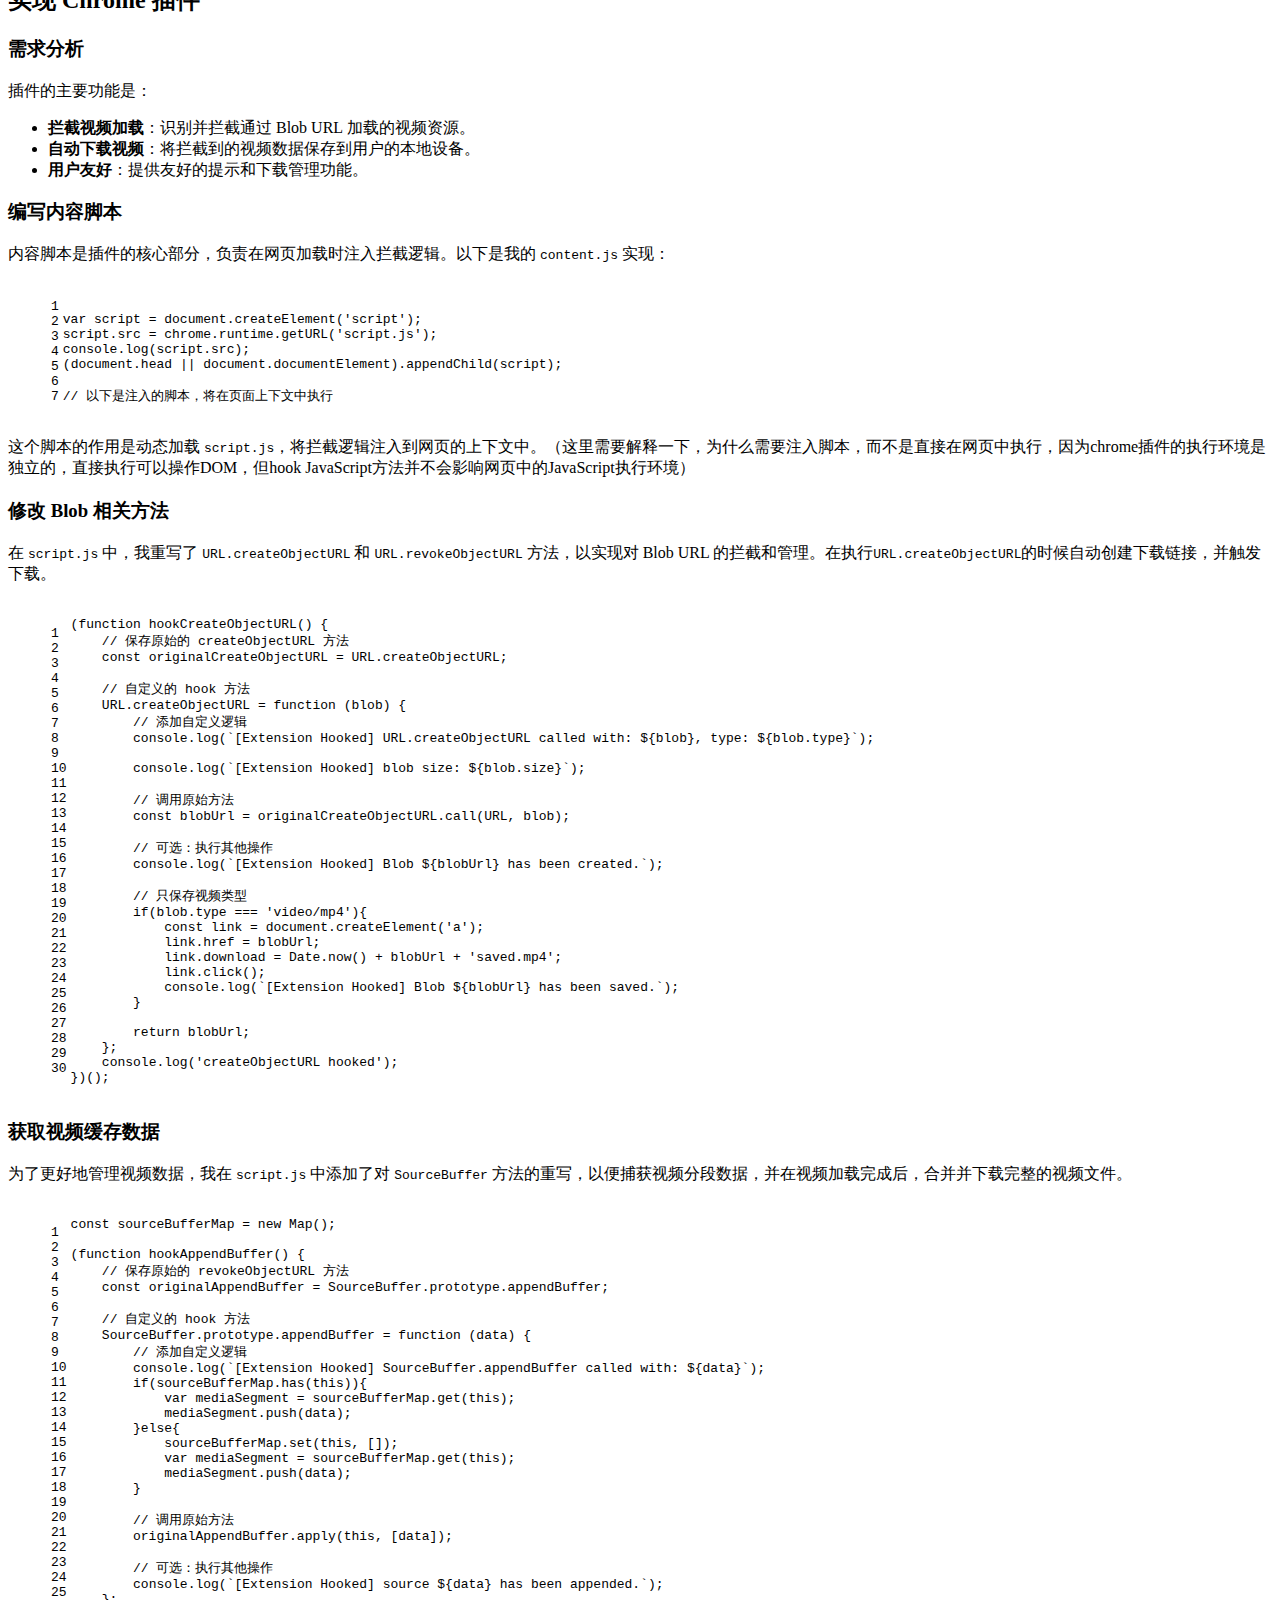
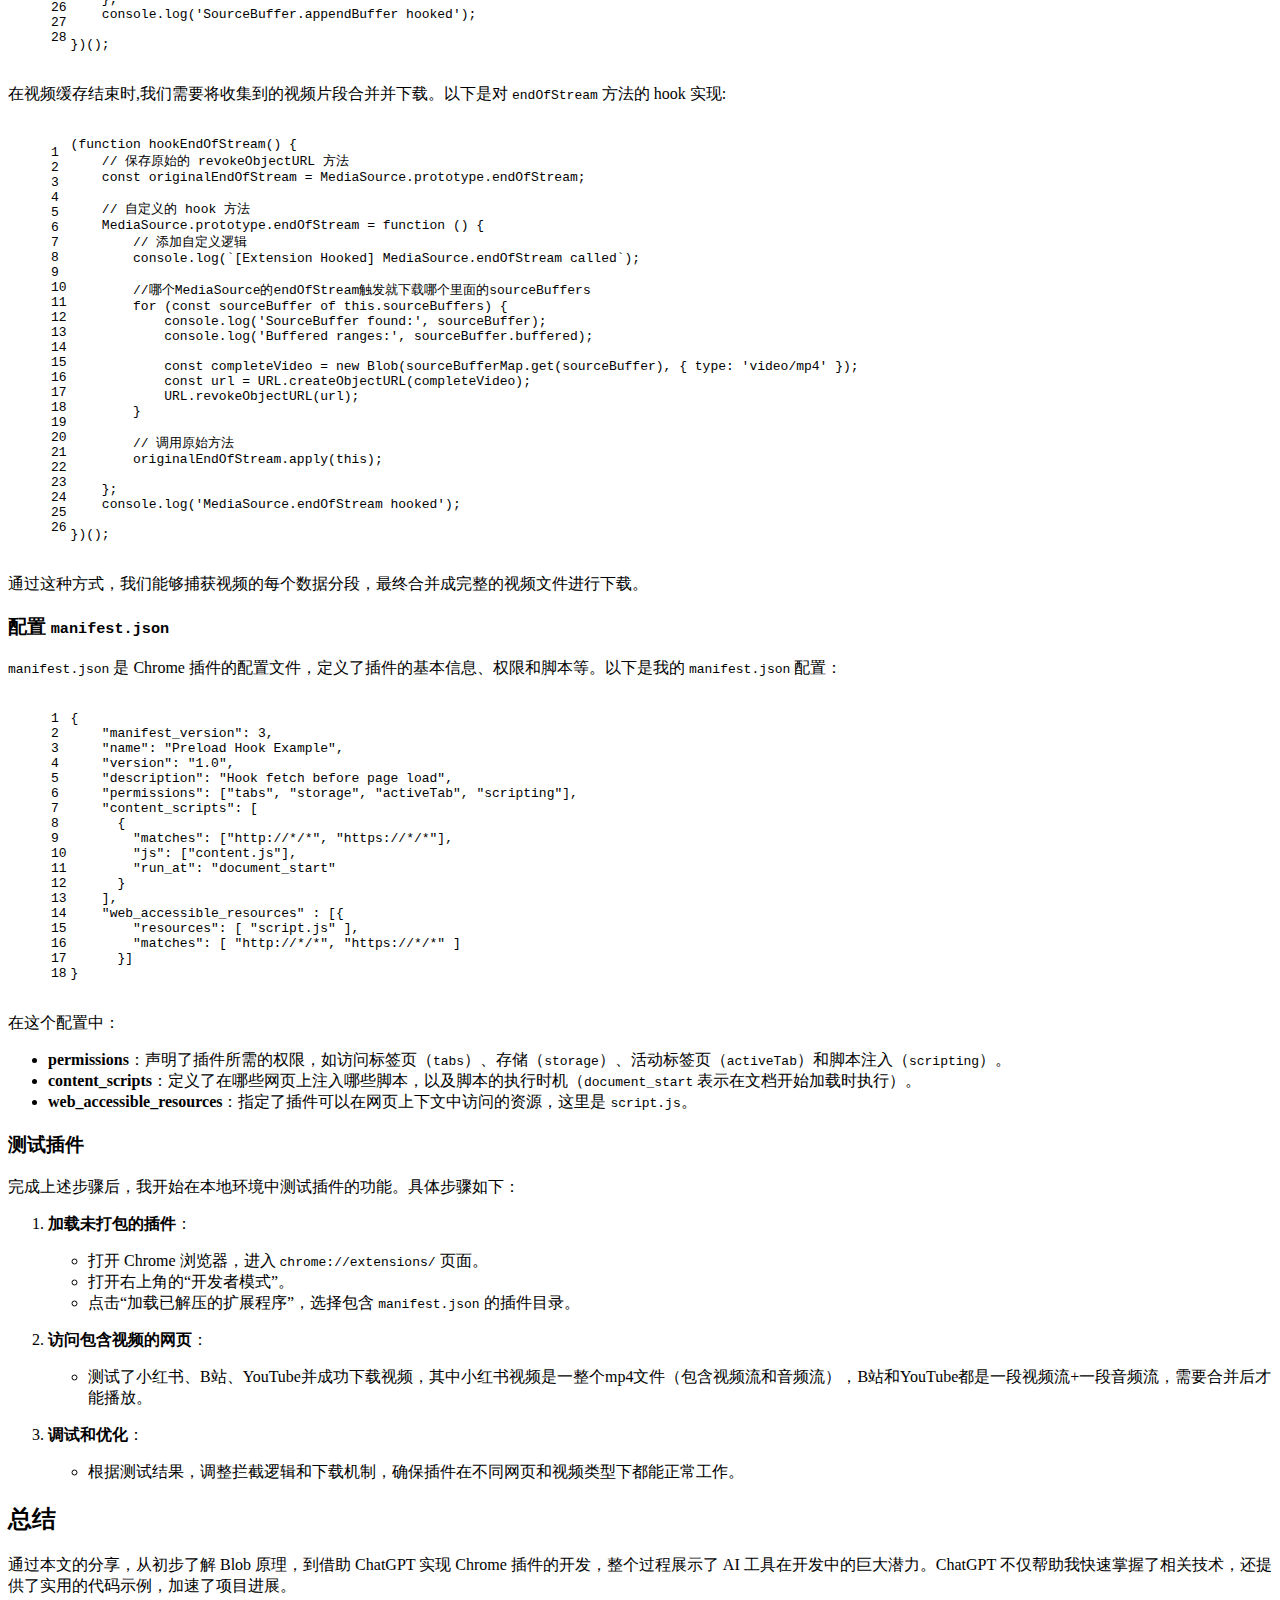
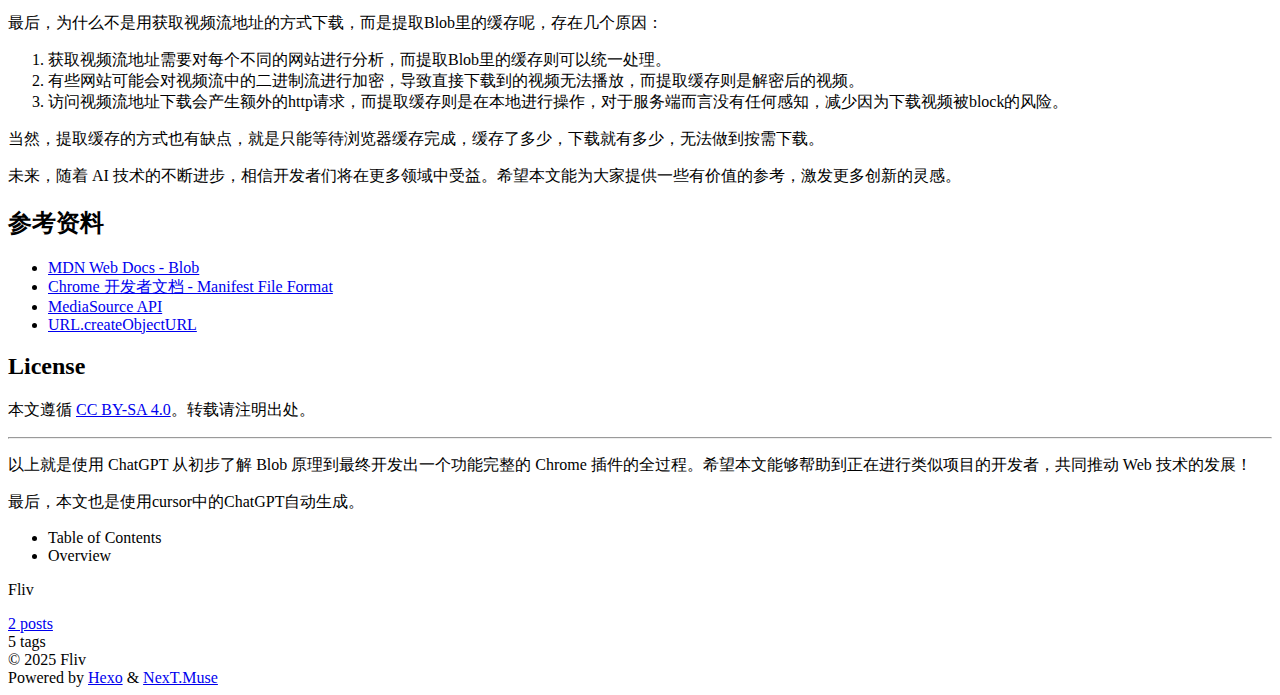
==== commit c4dd055c: "Site updated: 2025-02-11 18:11:03" ====
--- a/index.html
+++ b/index.html
@@ -141,6 +141,75 @@
 
           <div class="content index posts-expand">
             
+      
+  
+  
+  <article itemscope itemtype="http://schema.org/Article" class="post-block" lang="en">
+    <link itemprop="mainEntityOfPage" href="https://fliv.github.io/blogs/2025/02/11/GTM-use/">
+
+    <span hidden itemprop="author" itemscope itemtype="http://schema.org/Person">
+      <meta itemprop="image" content="/blogs/images/avatar.gif">
+      <meta itemprop="name" content="Fliv">
+      <meta itemprop="description" content="">
+    </span>
+
+    <span hidden itemprop="publisher" itemscope itemtype="http://schema.org/Organization">
+      <meta itemprop="name" content="Fliv's blog">
+    </span>
+      <header class="post-header">
+        <h2 class="post-title" itemprop="name headline">
+          
+            <a href="/blogs/2025/02/11/GTM-use/" class="post-title-link" itemprop="url">如何使用GTM加载自定义JavaScript脚本</a>
+        </h2>
+
+        <div class="post-meta">
+            <span class="post-meta-item">
+              <span class="post-meta-item-icon">
+                <i class="far fa-calendar"></i>
+              </span>
+              <span class="post-meta-item-text">Posted on</span>
+              
+
+              <time title="Created: 2025-02-11 17:03:24 / Modified: 18:04:31" itemprop="dateCreated datePublished" datetime="2025-02-11T17:03:24+08:00">2025-02-11</time>
+            </span>
+
+          
+
+        </div>
+      </header>
+
+    
+    
+    
+    <div class="post-body" itemprop="articleBody">
+
+      
+          <p>今天在thehackernews上看到一篇讲黑客利用Google Tag Manager外挂恶意js脚本的文章（<a target="_blank" rel="noopener" href="https://thehackernews.com/2025/02/hackers-exploit-google-tag-manager-to.html">https://thehackernews.com/2025/02/hackers-exploit-google-tag-manager-to.html</a>），然后顺带搜了一下，发现利用GTM加载js的攻击早就有了（<a target="_blank" rel="noopener" href="https://www.recordedfuture.com/research/threat-actors-continue-to-abuse-google-tag-manager-for-payment-card-e-skimming">https://www.recordedfuture.com/research/threat-actors-continue-to-abuse-google-tag-manager-for-payment-card-e-skimming</a>），这篇里面甚至列了很多样本。<br>那么GTM怎样来使用呢，下面就来简单尝试一下利用GTM来执行自定义的js脚本。</p>
+<h1 id="GTM创建demo"><a href="#GTM创建demo" class="headerlink" title="GTM创建demo"></a>GTM创建demo</h1><ol>
+<li>首先来到<a target="_blank" rel="noopener" href="https://tagmanager.google.com/#/home">GTM控制台</a>，在account创建账号，然后创建容器。</li>
+<li>进入容器之后添加一个新的tag，选择custom html<br><img src="/blogs/2025/02/11/GTM-use/Pasted%20image%2020250211162440.png" alt="Pasted image 20250211162440.png"><br><img src="/blogs/2025/02/11/GTM-use/Pasted%20image%2020250211162609.png" alt="Pasted image 20250211162609.png"></li>
+<li>添加自定义的js代码，使用script标签<img src="/blogs/2025/02/11/GTM-use/Pasted%20image%2020250211162744.png" alt="Pasted image 20250211162744.png"></li>
+<li>添加好之后就能在tags列中看见了<img src="/blogs/2025/02/11/GTM-use/Pasted%20image%2020250211162902.png" alt="Pasted image 20250211162902.png"></li>
+<li>点右上角的submit发布，再点开旁边的tag id就能看到给页面添加GTM的代码了<img src="/blogs/2025/02/11/GTM-use/Pasted%20image%2020250211163113.png" alt="Pasted image 20250211163113.png"></li>
+<li>把tag id拼接到<a target="_blank" rel="noopener" href="https://www.googletagmanager.com/gtm.js?id=">https://www.googletagmanager.com/gtm.js?id=</a> 后面在浏览器中打开，就能看到完整的js，而我们添加进去的自定义js就在vtp_html属性中<img src="/blogs/2025/02/11/GTM-use/Pasted%20image%2020250211163348.png" alt="Pasted image 20250211163348.png"></li>
+<li>把第5步中的代码添加到网站的html页面中，就能看到自定义js代码被执行了<img src="/blogs/2025/02/11/GTM-use/Pasted%20image%2020250211163553.png" alt="Pasted image 20250211163553.png"></li>
+</ol>
+<h1 id="总结"><a href="#总结" class="headerlink" title="总结"></a>总结</h1><p>其实就一点，相较于从别的域名加载js，使用类似GTM这种可信域名加载恶意js更容易绕过安全检测（可能一看是Google的域名就跳过了），同时也提醒我们不能简单的按照域名白名单放行安全检查。<br>最后，用Gemini的deep research扒了一下相关资料，链接放在下面<br><a target="_blank" rel="noopener" href="https://gemini.google.com/share/a0b63a35f98a">https://gemini.google.com/share/a0b63a35f98a</a></p>
+
+      
+    </div>
+
+    
+    
+    
+      <footer class="post-footer">
+        <div class="post-eof"></div>
+      </footer>
+  </article>
+  
+  
+  
+
       
   
   
@@ -386,12 +455,12 @@
       <div class="site-state-item site-state-posts">
           <a href="/blogs/archives/">
         
-          <span class="site-state-item-count">1</span>
+          <span class="site-state-item-count">2</span>
           <span class="site-state-item-name">posts</span>
         </a>
       </div>
       <div class="site-state-item site-state-tags">
-        <span class="site-state-item-count">4</span>
+        <span class="site-state-item-count">5</span>
         <span class="site-state-item-name">tags</span>
       </div>
   </nav>
